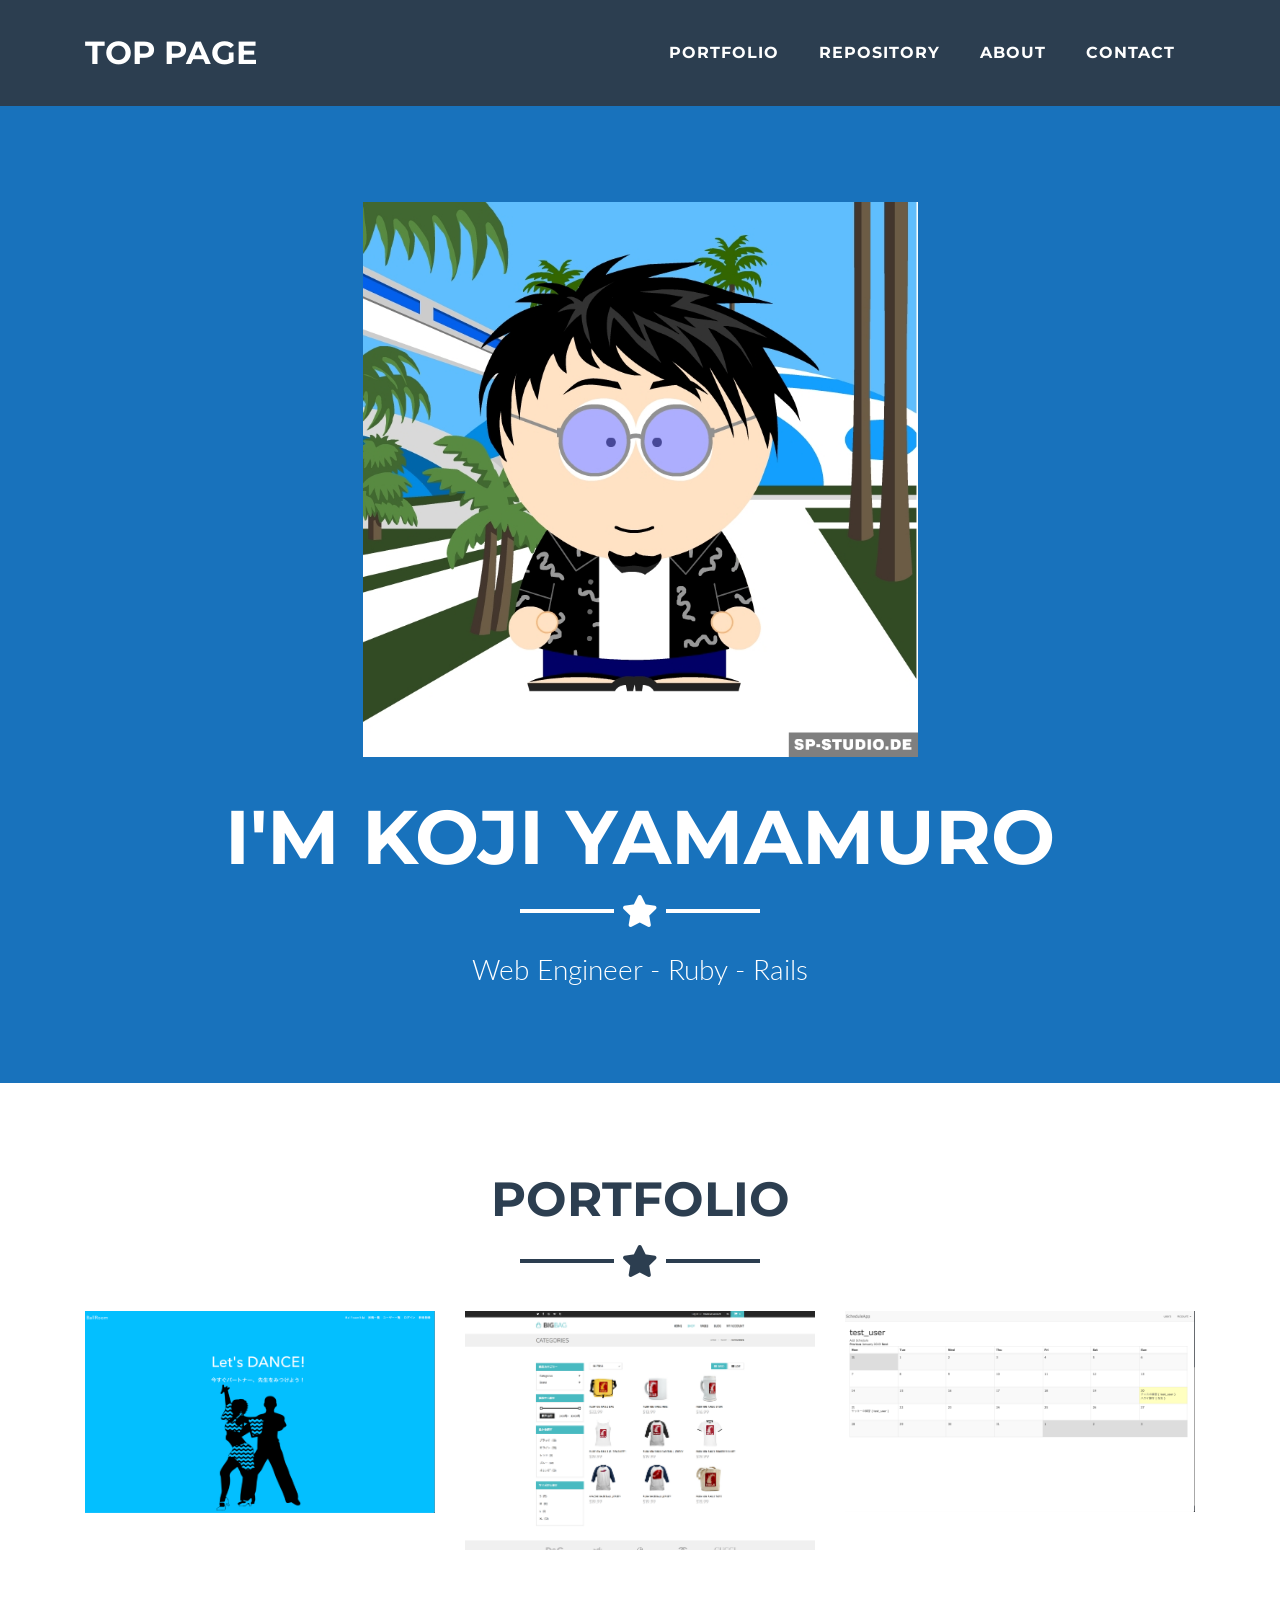
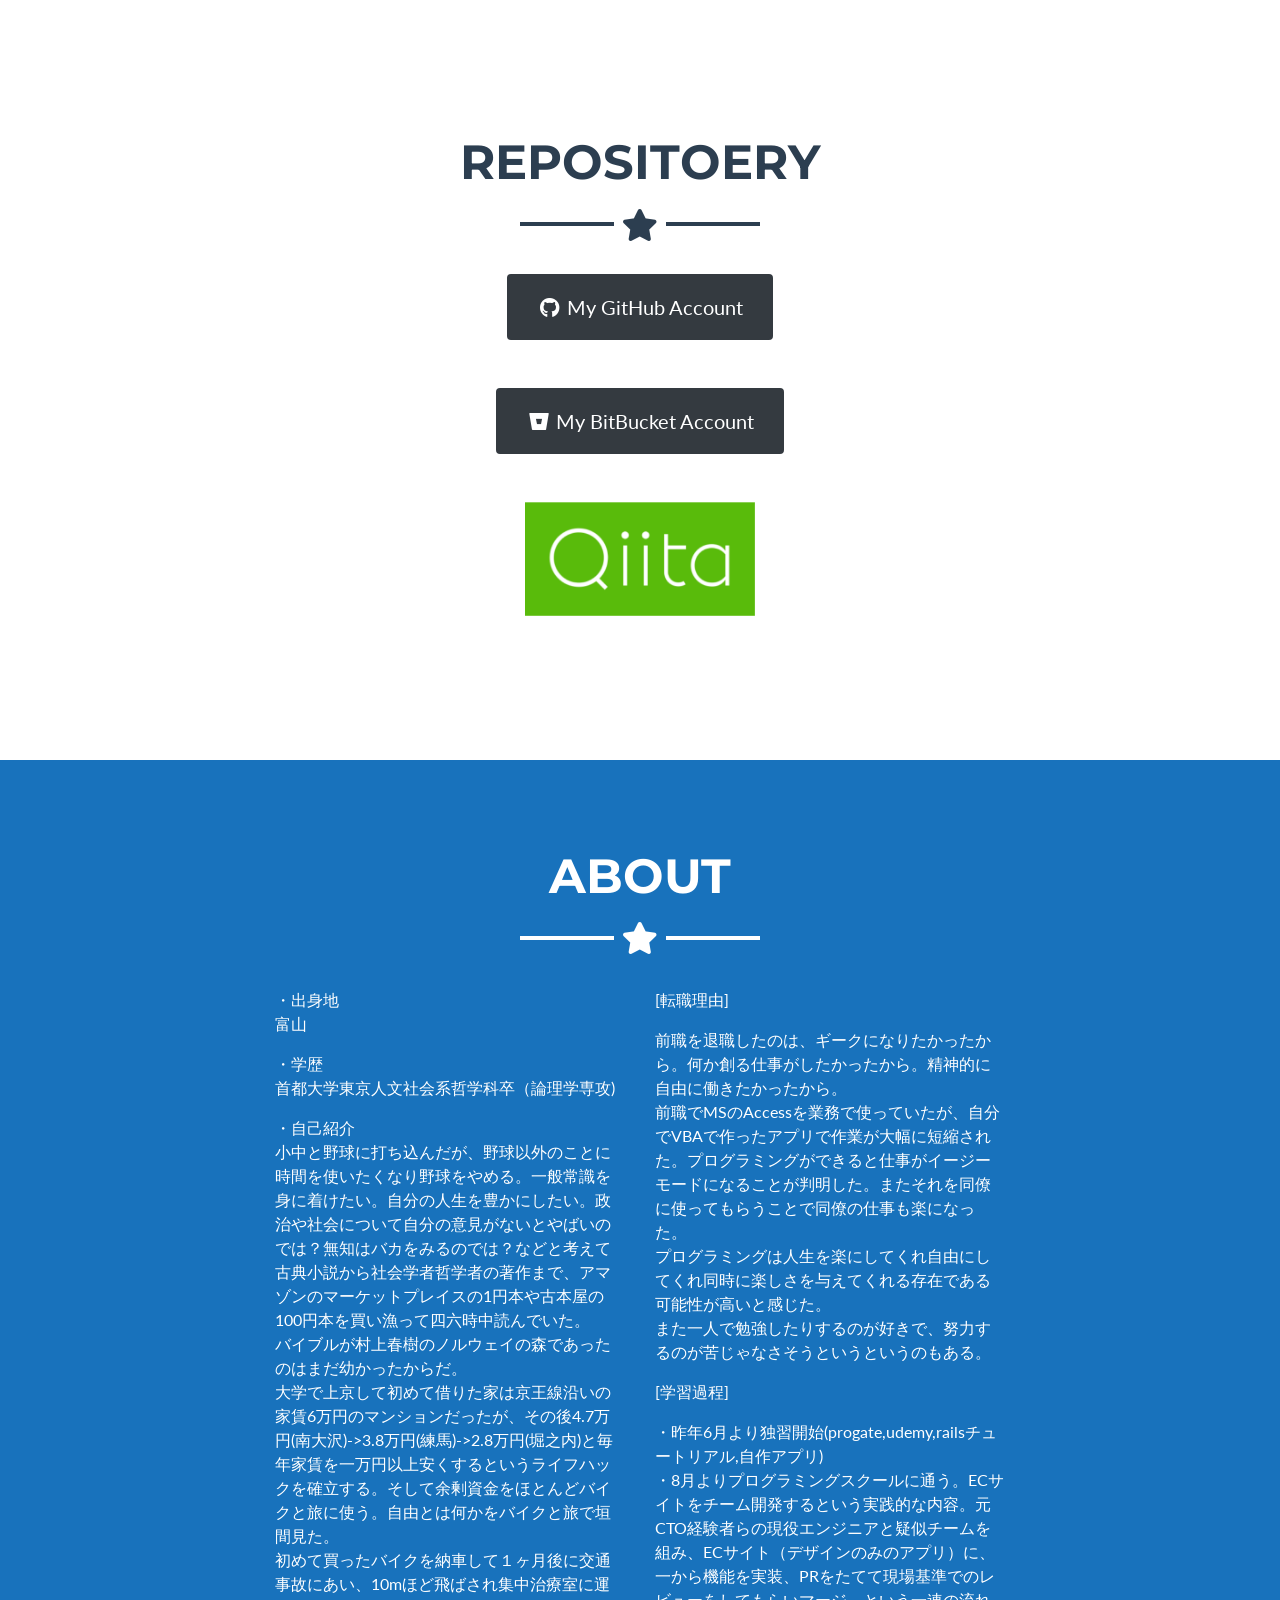
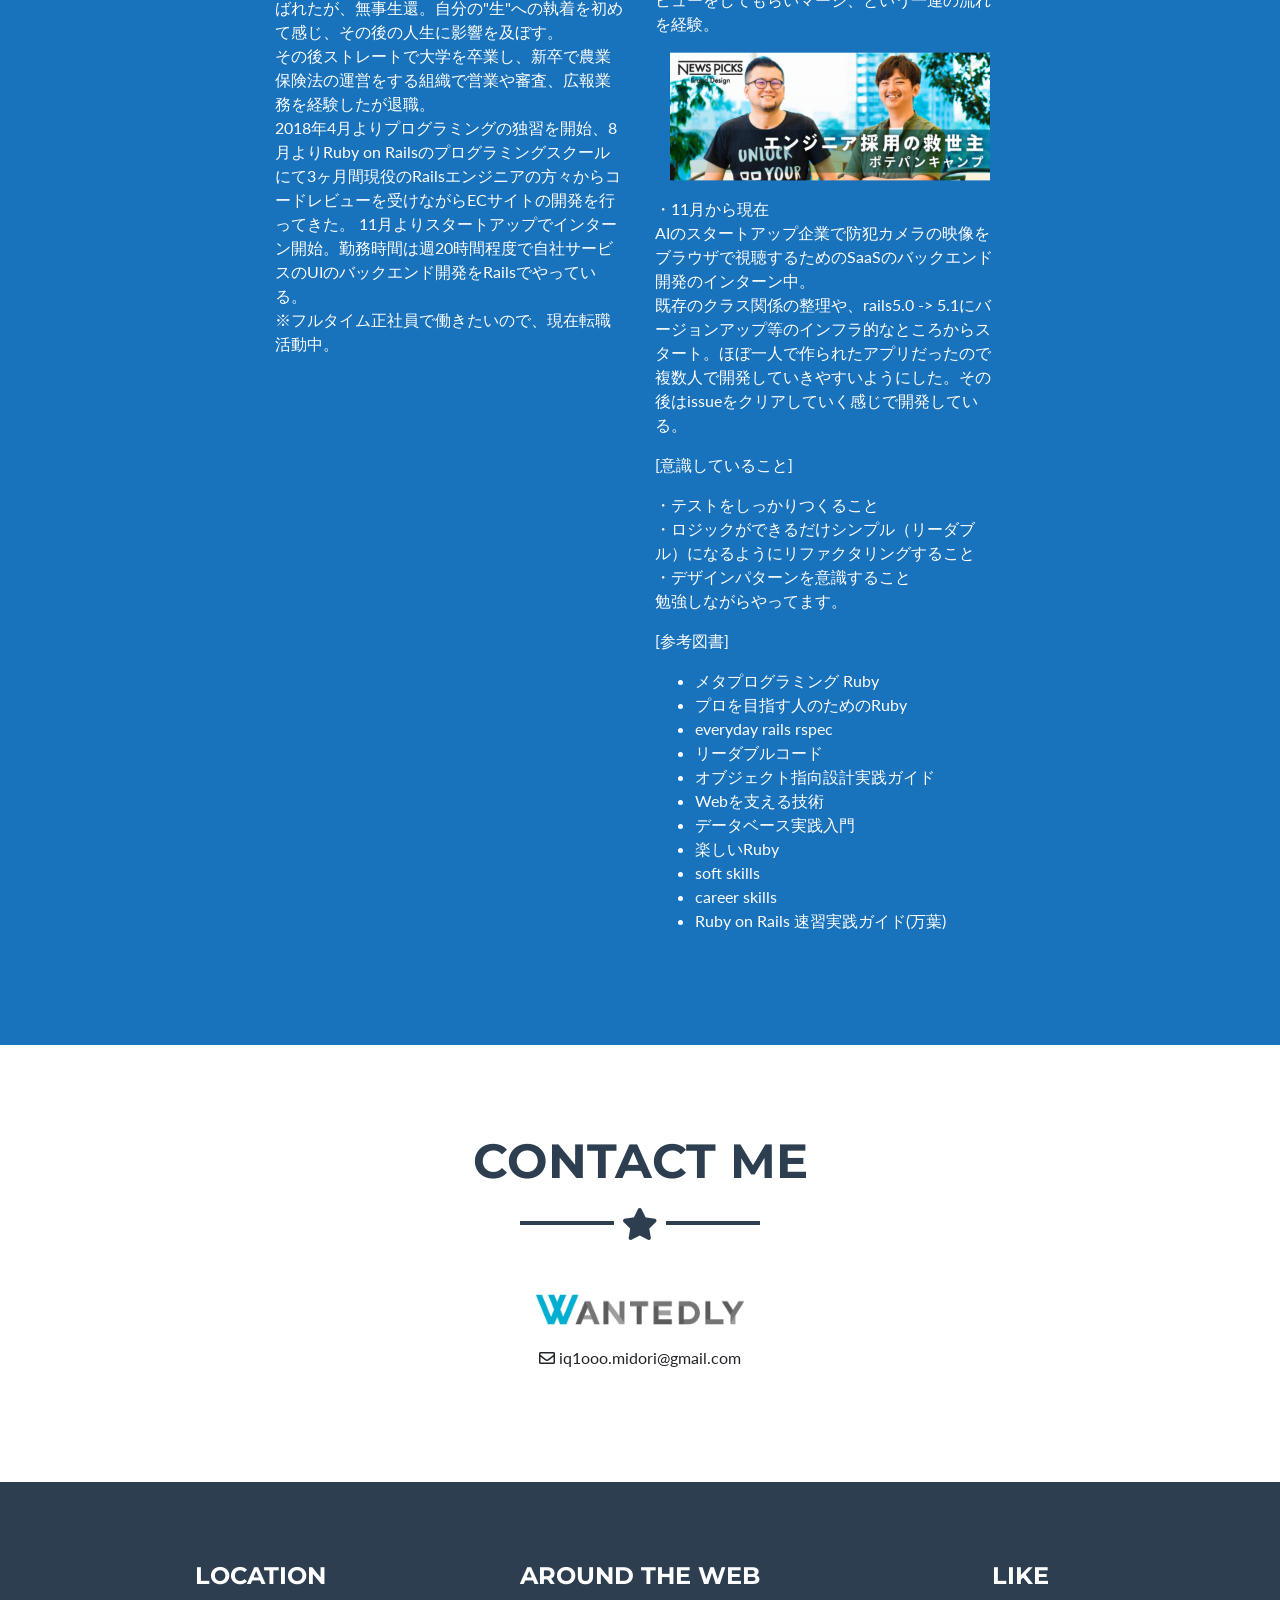
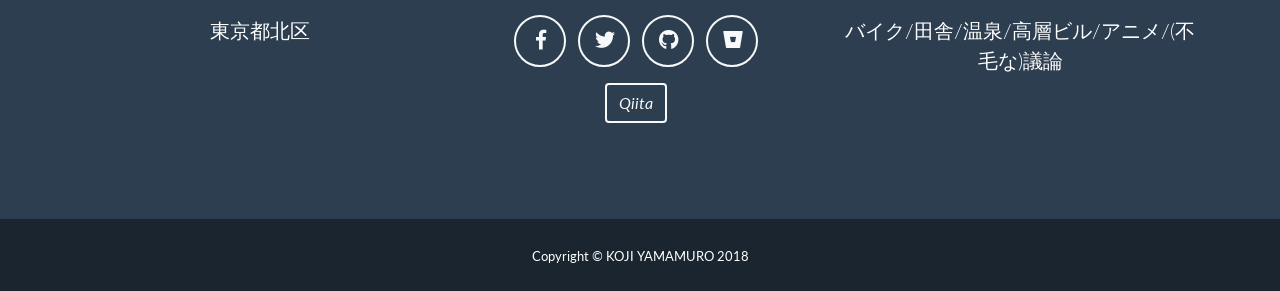
==== index.html @ c9ecd605 "Update portfolio-modal" ====
<!DOCTYPE html>
<html lang="en">

  <head>

    <meta charset="utf-8">
    <meta name="viewport" content="width=device-width, initial-scale=1, shrink-to-fit=no">
    <meta name="description" content="">
    <meta name="author" content="">

    <title>KOJI YAMAMURO</title>

    <!-- Bootstrap core CSS -->
    <link href="vendor/bootstrap/css/bootstrap.min.css" rel="stylesheet">

    <!-- Custom fonts for this template -->
    <link href="vendor/fontawesome-free/css/all.min.css" rel="stylesheet" type="text/css">
    <link href="https://fonts.googleapis.com/css?family=Montserrat:400,700" rel="stylesheet" type="text/css">
    <link href="https://fonts.googleapis.com/css?family=Lato:400,700,400italic,700italic" rel="stylesheet" type="text/css">

    <!-- Plugin CSS -->
    <link href="vendor/magnific-popup/magnific-popup.css" rel="stylesheet" type="text/css">

    <!-- Custom styles for this template -->
    <link href="css/freelancer.min.css" rel="stylesheet">

  </head>

  <body id="page-top">

    <!-- Navigation -->
    <nav class="navbar navbar-expand-lg bg-secondary fixed-top text-uppercase" id="mainNav">
      <div class="container">
        <a class="navbar-brand js-scroll-trigger" href="#page-top">TOP PAGE</a>
        <button class="navbar-toggler navbar-toggler-right text-uppercase bg-primary text-white rounded" type="button" data-toggle="collapse" data-target="#navbarResponsive" aria-controls="navbarResponsive" aria-expanded="false" aria-label="Toggle navigation">
          Menu
          <i class="fas fa-bars"></i>
        </button>
        <div class="collapse navbar-collapse" id="navbarResponsive">
          <ul class="navbar-nav ml-auto">
            <li class="nav-item mx-0 mx-lg-1">
              <a class="nav-link py-3 px-0 px-lg-3 rounded js-scroll-trigger" href="#portfolio">Portfolio</a>
            </li>
            <li class="nav-item mx-0 mx-lg-1">
              <a class="nav-link py-3 px-0 px-lg-3 rounded js-scroll-trigger" href="#repository">Repository</a>
            </li>
            <li class="nav-item mx-0 mx-lg-1">
              <a class="nav-link py-3 px-0 px-lg-3 rounded js-scroll-trigger" href="#about">About</a>
            </li>
            <li class="nav-item mx-0 mx-lg-1">
              <a class="nav-link py-3 px-0 px-lg-3 rounded js-scroll-trigger" href="#contact">Contact</a>
            </li>
          </ul>
        </div>
      </div>
    </nav>

    <!-- Header -->
    <header class="masthead bg-primary text-white text-center">
      <div class="container">
        <img class="img-fluid mb-5 d-block mx-auto" src="img/sp-studio (2).jpg" alt="" width="50%" height="50%" >
        <h1 class="text-uppercase mb-0">I'M koji yamamuro</h1>
        <hr class="star-light">
        <h2 class="font-weight-light mb-0">Web Engineer - Ruby - Rails  </h2>
      </div>
    </header>

    <!-- Portfolio Grid Section -->
    <section class="portfolio" id="portfolio">
      <div class="container">
        <h2 class="text-center text-uppercase text-secondary mb-0">Portfolio</h2>
        <hr class="star-dark mb-5">
        <div class="row">
          <div class="col-md-6 col-lg-4">
            <a class="portfolio-item d-block mx-auto" href="#portfolio-modal-1">
              <div class="portfolio-item-caption d-flex position-absolute h-100 w-100">
                <div class="portfolio-item-caption-content my-auto w-100 text-center text-white">
                  <i class="fas fa-search-plus fa-3x"></i>
                </div>
              </div>
              <img class="img-fluid" src="img/portfolio/ballroom.png" alt="">
            </a>
          </div>
          <div class="col-md-6 col-lg-4">
            <a class="portfolio-item d-block mx-auto" href="#portfolio-modal-2">
              <div class="portfolio-item-caption d-flex position-absolute h-100 w-100">
                <div class="portfolio-item-caption-content my-auto w-100 text-center text-white">
                  <i class="fas fa-search-plus fa-3x"></i>
                </div>
              </div>
              <img class="img-fluid" src="img/portfolio/bigbag.png" alt="">
            </a>
          </div>
          <div class="col-md-6 col-lg-4">
            <a class="portfolio-item d-block mx-auto" href="#portfolio-modal-3">
              <div class="portfolio-item-caption d-flex position-absolute h-100 w-100">
                <div class="portfolio-item-caption-content my-auto w-100 text-center text-white">
                  <i class="fas fa-search-plus fa-3x"></i>
                </div>
              </div>
              <img class="img-fluid" src="img/portfolio/schedule.png" alt="">
            </a>
          </div>
        </div>
      </div>
    </section>

    <!-- Repository Section -->
    <section id="repository" >
      <div class="container">
        <h2 class="text-center text-uppercase text-secondary mb-0">REPOSITOERY</h2>
        <hr class="star-dark mb-5">
        <div class="row">
          <p class="col-lg-8 col-md-12 mb-5 mx-auto text-center">
            <a class="btn btn-xl btn-dark" href="https://github.com/cuisine-de-koji">
              <i class="fab fa-fw fa-github"></i>
              My GitHub Account
            </a>
          </p>
          <p class="col-lg-8 col-md-12 mb-5 mx-auto text-center">
            <a class="btn btn-xl btn-dark" href="https://bitbucket.org/kojiyama/">
              <i class="fab fa-fw fa-bitbucket"></i>
              My BitBucket Account
            </a>
          </p>
          <p class="col-lg-8 col-md-12 mb-5 mx-auto text-center">
            <a class="" href="https://qiita.com/KOJIYAMA">
              <img class="img-fluid" src="img/qiita.png" width="230" height="25" >
            </a>
          </p>
        </div>
      </div>
    </section>


    <!-- About Section -->
    <section class="bg-primary text-white mb-0" id="about">
      <div class="container">
        <h2 class="text-center text-uppercase text-white">About</h2>
        <hr class="star-light mb-5">
        <div class="row">
          <div class="col-lg-4 ml-auto">
            <p>・出身地<br>富山</p>
            <p>・学歴<br>首都大学東京人文社会系哲学科卒（論理学専攻)</p>
            <p>・自己紹介<br>小中と野球に打ち込んだが、野球以外のことに時間を使いたくなり野球をやめる。一般常識を身に着けたい。自分の人生を豊かにしたい。政治や社会について自分の意見がないとやばいのでは？無知はバカをみるのでは？などと考えて古典小説から社会学者哲学者の著作まで、アマゾンのマーケットプレイスの1円本や古本屋の100円本を買い漁って四六時中読んでいた。<br>バイブルが村上春樹のノルウェイの森であったのはまだ幼かったからだ。<br>
              大学で上京して初めて借りた家は京王線沿いの家賃6万円のマンションだったが、その後4.7万円(南大沢)->3.8万円(練馬)->2.8万円(堀之内)と毎年家賃を一万円以上安くするというライフハックを確立する。そして余剰資金をほとんどバイクと旅に使う。自由とは何かをバイクと旅で垣間見た。<br>
              初めて買ったバイクを納車して１ヶ月後に交通事故にあい、10mほど飛ばされ集中治療室に運ばれたが、無事生還。自分の"生"への執着を初めて感じ、その後の人生に影響を及ぼす。<br>
              その後ストレートで大学を卒業し、新卒で農業保険法の運営をする組織で営業や審査、広報業務を経験したが退職。<br>
              2018年4月よりプログラミングの独習を開始、8月よりRuby on Railsのプログラミングスクールにて3ヶ月間現役のRailsエンジニアの方々からコードレビューを受けながらECサイトの開発を行ってきた。
              11月よりスタートアップでインターン開始。勤務時間は週20時間程度で自社サービスのUIのバックエンド開発をRailsでやっている。<br>
              ※フルタイム正社員で働きたいので、現在転職活動中。
            </p>
          </div>
          <div class="col-lg-4 mr-auto">
            <p>[転職理由]</p>
            <p>前職を退職したのは、ギークになりたかったから。何か創る仕事がしたかったから。精神的に自由に働きたかったから。<br>
            前職でMSのAccessを業務で使っていたが、自分でVBAで作ったアプリで作業が大幅に短縮された。プログラミングができると仕事がイージーモードになることが判明した。またそれを同僚に使ってもらうことで同僚の仕事も楽になった。<br>プログラミングは人生を楽にしてくれ自由にしてくれ同時に楽しさを与えてくれる存在である可能性が高いと感じた。<br>また一人で勉強したりするのが好きで、努力するのが苦じゃなさそうというというのもある。
            </p>
            <p>[学習過程]</p>
            <p>・昨年6月より独習開始(progate,udemy,railsチュートリアル,自作アプリ)<br>・8月よりプログラミングスクールに通う。ECサイトをチーム開発するという実践的な内容。元CTO経験者らの現役エンジニアと疑似チームを組み、ECサイト（デザインのみのアプリ）に、一から機能を実装、PRをたてて現場基準でのレビューをしてもらいマージ、という一連の流れを経験。
            <p>
            <p>
              <a class="" href="https://newspicks.com/news/3260032/body/">
                <img class="img-fluid col-lg-12 col-md-6 col-ms-4 col-xs-8 auto" src="img/potepan_1.png">
              </a>
            </p>
            ・11月から現在<br>AIのスタートアップ企業で防犯カメラの映像をブラウザで視聴するためのSaaSのバックエンド開発のインターン中。<br>既存のクラス関係の整理や、rails5.0 -> 5.1にバージョンアップ等のインフラ的なところからスタート。ほぼ一人で作られたアプリだったので複数人で開発していきやすいようにした。その後はissueをクリアしていく感じで開発している。</p>
            <p>[意識していること]</p>
            <p>・テストをしっかりつくること<br>・ロジックができるだけシンプル（リーダブル）になるようにリファクタリングすること<br>・デザインパターンを意識すること<br>勉強しながらやってます。
            </p>
            <p>[参考図書]</p>
              <ul>
                <li>メタプログラミング Ruby</li>
                <li>プロを目指す人のためのRuby</li>
                <li>everyday rails rspec</li>
                <li>リーダブルコード</li>
                <li>オブジェクト指向設計実践ガイド</li>
                <li>Webを支える技術</li>
                <li>データベース実践入門</li>
                <li>楽しいRuby</li>
                <li>soft skills</li>
                <li>career skills</li>
                <li>Ruby on Rails 速習実践ガイド(万葉)</li>
              </ul>
            </p>
          </div>
        </div>
    </section>

    <!-- Contact Section -->
    <section id="contact">
      <div class="container">
        <h2 class="text-center text-uppercase text-secondary mb-0">Contact Me</h2>
        <hr class="star-dark mb-5">
        <div class="row">
          <div class="col-lg-8 mx-auto">
            <div class="col-md-12 mb-5 mb-lg-0 text-center">
              <ul class="list-inline mb-0">
                <li class="list-inline-item">
                  <a class="" href="https://www.wantedly.com/users/5379912" target="”_blank”">
                    <img class="img-fluid" src="img/wantedly_logo.png" width="250" height="" alt="">
                  </a>
                </li>
              </ul>
              <p class="list-inline-item">
                <i class="far fa-envelope" width="" height="" alt=""></i>
                iq1ooo.midori@gmail.com
              </p>
            </div>
          </div>
        </div>
      </div>
    </section>

    <!-- Footer -->
    <footer class="footer text-center">
      <div class="container">
        <div class="row">
          <div class="col-md-4 mb-5 mb-lg-0">
            <h4 class="text-uppercase mb-4">Location</h4>
            <p class="lead mb-0">東京都北区</p>
          </div>
          <div class="col-md-4 mb-5 mb-lg-0">
            <h4 class="text-uppercase mb-4">Around the Web</h4>
            <ul class="list-inline mb-0">
              <li class="list-inline-item">
                <a class="btn btn-outline-light btn-social text-center rounded-circle" href="https://www.facebook.com/Joji.yamamuro">
                  <i class="fab fa-fw fa-facebook-f"></i>
                </a>
              </li>
              <li class="list-inline-item">
                <a class="btn btn-outline-light btn-social text-center rounded-circle" href="https://twitter.com/zrathnnz">
                  <i class="fab fa-fw fa-twitter"></i>
                </a>
              </li>
              <li class="list-inline-item">
                <a class="btn btn-outline-light btn-social text-center rounded-circle" href="https://github.com/cuisine-de-koji">
                  <i class="fab fa-fw fa-github"></i>
                </a>
              </li>
              <li class="list-inline-item">
                <a class="btn btn-outline-light btn-social text-center rounded-circle" href="https://bitbucket.org/kojiyama/">
                  <i class="fab fa-fw fa-bitbucket"></i>
                </a>
              </li>
              <p>
                <li class="list-inline-item">
                  <a class="btn btn-outline-light text-center" href="https://qiita.com/KOJIYAMA">
                    <i class="">Qiita</i>
                  </a>
                </li>
              </p>
            </ul>
          </div>
          <div class="col-md-4">
            <h4 class="text-uppercase mb-4">LIKE</h4>
            <p class="lead mb-0">バイク/田舎/温泉/高層ビル/アニメ/(不毛な)議論</p>
          </div>
        </div>
      </div>
    </footer>

    <div class="copyright py-4 text-center text-white">
      <div class="container">
        <small>Copyright &copy; KOJI YAMAMURO 2018</small>
      </div>
    </div>

    <!-- Scroll to Top Button (Only visible on small and extra-small screen sizes) -->
    <div class="scroll-to-top d-lg-none position-fixed ">
      <a class="js-scroll-trigger d-block text-center text-white rounded" href="#page-top">
        <i class="fa fa-chevron-up"></i>
      </a>
    </div>

    <!-- Portfolio Modals -->

    <!-- Portfolio Modal 1 -->
    <div class="portfolio-modal mfp-hide" id="portfolio-modal-1">
      <div class="portfolio-modal-dialog bg-white">
        <a class="close-button d-none d-md-block portfolio-modal-dismiss" href="#">
          <i class="fa fa-3x fa-times"></i>
        </a>
        <div class="container text-center">
          <div class="row">
            <div class="col-lg-8 mx-auto">
              <a href="https://evening-anchorage-98062.herokuapp.com/posts">
              <h2 class="text-secondary text-uppercase mb-0">BallRoom</h2>
              <hr class="star-dark mb-5">
              <img class="img-fluid mb-5" src="img/portfolio/ballroom.png" alt="">
              </a>
              <p class="mb-5">
                <ul class="text-left">
                  ・初めて作ったアプリです。<br>
                  ・railsチュートリアルで紹介されている機能を実装しました。
                </ul>
              </p>
              <a class="btn btn-primary btn-lg rounded-pill portfolio-modal-dismiss" href="https://enjoy-ballroom.herokuapp.com" target="_blank">
                Open Project</a><br>
              <a class="btn btn-primary btn-lg rounded-pill portfolio-modal-dismiss" href="#">
                <i class="fa fa-close"></i>
                Close Project</a>
            </div>
          </div>
        </div>
      </div>
    </div>

    <!-- Portfolio Modal 2 -->
    <div class="portfolio-modal mfp-hide" id="portfolio-modal-2">
      <div class="portfolio-modal-dialog bg-white">
        <a class="close-button d-none d-md-block portfolio-modal-dismiss" href="#">
          <i class="fa fa-3x fa-times"></i>
        </a>
        <div class="container text-center">
          <div class="row">
            <div class="col-lg-8 mx-auto">
              <h2 class="text-secondary text-uppercase mb-0">BIG BAG ECサイト</h2>
              <hr class="star-dark mb-5">
              <img class="img-fluid mb-5" src="img/portfolio/bigbag.png" alt="">
              <p class="mb-5">
                <ul class="text-left">
                  ・Rails開発環境構築<br>
                  ・Ruby on Rails製のオープンソースECパッケージ（Solidus）の読み込み<br>
                  ・商品データを商品ページに表示（テキスト、画像)<br>
                  ・商品データをカテゴリー別にカテゴリーページに表示<br>
                  ・商品ページで類似カテゴリー商品を表示<br>
                  ・カラーごとに表示を変更<br>
                  ・サイズごとに表示を変更<br>
                  ・キーワード検索機能<br>
                  ・グリッドとリストビューの表示切り替え<br>
                  ・カートへ商品を追加<br>
                  ・カートに追加した商品のCRUD機能<br>
                  ・RSpecでのテスト<br>
                </ul>
              </p>
              <a class="btn btn-primary btn-lg rounded-pill portfolio-modal-dismiss" href="https://obscure-inlet-52218.herokuapp.com/potepan/categories/1" target="_blank">
                Open Project</a><br>
              <a class="btn btn-primary btn-lg rounded-pill portfolio-modal-dismiss" href="#">
              <i class="fa fa-close"></i>
              Close Project</a>
            </div>
          </div>
        </div>
      </div>
    </div>

    <!-- Portfolio Modal 3 -->
    <div class="portfolio-modal mfp-hide" id="portfolio-modal-3">
      <div class="portfolio-modal-dialog bg-white">
        <a class="close-button d-none d-md-block portfolio-modal-dismiss" href="#">
          <i class="fa fa-3x fa-times"></i>
        </a>
        <div class="container text-center">
          <div class="row">
            <div class="col-lg-8 mx-auto">
              <h2 class="text-secondary text-uppercase mb-0">スケジュール管理共有アプリ</h2>
              <hr class="star-dark mb-5">
              <img class="img-fluid mb-5" src="img/portfolio/schedule.png" alt="">
              <p class="mb-5">
                <ul class="text-left">
                  ・userログイン機能<br>
                  ・フォロー機能<br>
                  ・カレンダーにスケジュールを登録する機能<br>
                  ・相互フォローしている人のスケジュールを自分のカレンダーに表示する機能<br>
                  ・隠したいスケジュールだけ非表示にする機能<br>
                  ・フォロー、フォロワーの表示をタブで切り替える機能<br>
                </ul>
              </p>
              <a class="btn btn-primary btn-lg rounded-pill" href="https://fast-dusk-35491.herokuapp.com">Open Project</a><br>
              <a class="btn btn-primary btn-lg rounded-pill portfolio-modal-dismiss" href="#">
                <i class="fa fa-close"></i>
                Close Project</a>
            </div>
          </div>
        </div>
      </div>
    </div>

    <!-- Portfolio Modal 4 -->
    <div class="portfolio-modal mfp-hide" id="portfolio-modal-4">
      <div class="portfolio-modal-dialog bg-white">
        <a class="close-button d-none d-md-block portfolio-modal-dismiss" href="#">
          <i class="fa fa-3x fa-times"></i>
        </a>
        <div class="container text-center">
          <div class="row">
            <div class="col-lg-8 mx-auto">
              <h2 class="text-secondary text-uppercase mb-0">Project Name</h2>
              <hr class="star-dark mb-5">
              <img class="img-fluid mb-5" src="img/portfolio/game.png" alt="">
              <p class="mb-5">Lorem ipsum dolor sit amet, consectetur adipisicing elit. Mollitia neque assumenda ipsam nihil, molestias magnam, recusandae quos quis inventore quisquam velit asperiores, vitae? Reprehenderit soluta, eos quod consequuntur itaque. Nam.</p>
              <a class="btn btn-primary btn-lg rounded-pill portfolio-modal-dismiss" href="#">
                <i class="fa fa-close"></i>
                Close Project</a>
            </div>
          </div>
        </div>
      </div>
    </div>

    <!-- Portfolio Modal 5 -->
    <div class="portfolio-modal mfp-hide" id="portfolio-modal-5">
      <div class="portfolio-modal-dialog bg-white">
        <a class="close-button d-none d-md-block portfolio-modal-dismiss" href="#">
          <i class="fa fa-3x fa-times"></i>
        </a>
        <div class="container text-center">
          <div class="row">
            <div class="col-lg-8 mx-auto">
              <h2 class="text-secondary text-uppercase mb-0">Project Name</h2>
              <hr class="star-dark mb-5">
              <img class="img-fluid mb-5" src="img/portfolio/safe.png" alt="">
              <p class="mb-5">Lorem ipsum dolor sit amet, consectetur adipisicing elit. Mollitia neque assumenda ipsam nihil, molestias magnam, recusandae quos quis inventore quisquam velit asperiores, vitae? Reprehenderit soluta, eos quod consequuntur itaque. Nam.</p>
              <a class="btn btn-primary btn-lg rounded-pill portfolio-modal-dismiss" href="#">
                <i class="fa fa-close"></i>
                Close Project</a>
            </div>
          </div>
        </div>
      </div>
    </div>

    <!-- Portfolio Modal 6 -->
    <div class="portfolio-modal mfp-hide" id="portfolio-modal-6">
      <div class="portfolio-modal-dialog bg-white">
        <a class="close-button d-none d-md-block portfolio-modal-dismiss" href="#">
          <i class="fa fa-3x fa-times"></i>
        </a>
        <div class="container text-center">
          <div class="row">
            <div class="col-lg-8 mx-auto">
              <h2 class="text-secondary text-uppercase mb-0">Project Name</h2>
              <hr class="star-dark mb-5">
              <img class="img-fluid mb-5" src="img/portfolio/submarine.png" alt="">
              <p class="mb-5">Lorem ipsum dolor sit amet, consectetur adipisicing elit. Mollitia neque assumenda ipsam nihil, molestias magnam, recusandae quos quis inventore quisquam velit asperiores, vitae? Reprehenderit soluta, eos quod consequuntur itaque. Nam.</p>
              <a class="btn btn-primary btn-lg rounded-pill portfolio-modal-dismiss" href="#">
                <i class="fa fa-close"></i>
                Close Project</a>
            </div>
          </div>
        </div>
      </div>
    </div>

    <!-- Bootstrap core JavaScript -->
    <script src="vendor/jquery/jquery.min.js"></script>
    <script src="vendor/bootstrap/js/bootstrap.bundle.min.js"></script>

    <!-- Plugin JavaScript -->
    <script src="vendor/jquery-easing/jquery.easing.min.js"></script>
    <script src="vendor/magnific-popup/jquery.magnific-popup.min.js"></script>

    <!-- Contact Form JavaScript -->
    <script src="js/jqBootstrapValidation.js"></script>
    <script src="js/contact_me.js"></script>

    <!-- Custom scripts for this template -->
    <script src="js/freelancer.min.js"></script>

  </body>

</html>
---- vendor/fontawesome-free/css/all.min.css ----
/*!
 * Font Awesome Free 5.3.1 by @fontawesome - https://fontawesome.com
 * License - https://fontawesome.com/license/free (Icons: CC BY 4.0, Fonts: SIL OFL 1.1, Code: MIT License)
 */
.fa,.fab,.fal,.far,.fas{-moz-osx-font-smoothing:grayscale;-webkit-font-smoothing:antialiased;display:inline-block;font-style:normal;font-variant:normal;text-rendering:auto;line-height:1}.fa-lg{font-size:1.33333em;line-height:.75em;vertical-align:-.0667em}.fa-xs{font-size:.75em}.fa-sm{font-size:.875em}.fa-1x{font-size:1em}.fa-2x{font-size:2em}.fa-3x{font-size:3em}.fa-4x{font-size:4em}.fa-5x{font-size:5em}.fa-6x{font-size:6em}.fa-7x{font-size:7em}.fa-8x{font-size:8em}.fa-9x{font-size:9em}.fa-10x{font-size:10em}.fa-fw{text-align:center;width:1.25em}.fa-ul{list-style-type:none;margin-left:2.5em;padding-left:0}.fa-ul>li{position:relative}.fa-li{left:-2em;position:absolute;text-align:center;width:2em;line-height:inherit}.fa-border{border:.08em solid #eee;border-radius:.1em;padding:.2em .25em .15em}.fa-pull-left{float:left}.fa-pull-right{float:right}.fa.fa-pull-left,.fab.fa-pull-left,.fal.fa-pull-left,.far.fa-pull-left,.fas.fa-pull-left{margin-right:.3em}.fa.fa-pull-right,.fab.fa-pull-right,.fal.fa-pull-right,.far.fa-pull-right,.fas.fa-pull-right{margin-left:.3em}.fa-spin{animation:fa-spin 2s infinite linear}.fa-pulse{animation:fa-spin 1s infinite steps(8)}@keyframes fa-spin{0%{transform:rotate(0deg)}to{transform:rotate(1turn)}}.fa-rotate-90{-ms-filter:"progid:DXImageTransform.Microsoft.BasicImage(rotation=1)";transform:rotate(90deg)}.fa-rotate-180{-ms-filter:"progid:DXImageTransform.Microsoft.BasicImage(rotation=2)";transform:rotate(180deg)}.fa-rotate-270{-ms-filter:"progid:DXImageTransform.Microsoft.BasicImage(rotation=3)";transform:rotate(270deg)}.fa-flip-horizontal{-ms-filter:"progid:DXImageTransform.Microsoft.BasicImage(rotation=0, mirror=1)";transform:scaleX(-1)}.fa-flip-vertical{transform:scaleY(-1)}.fa-flip-horizontal.fa-flip-vertical,.fa-flip-vertical{-ms-filter:"progid:DXImageTransform.Microsoft.BasicImage(rotation=2, mirror=1)"}.fa-flip-horizontal.fa-flip-vertical{transform:scale(-1)}:root .fa-flip-horizontal,:root .fa-flip-vertical,:root .fa-rotate-90,:root .fa-rotate-180,:root .fa-rotate-270{-webkit-filter:none;filter:none}.fa-stack{display:inline-block;height:2em;line-height:2em;position:relative;vertical-align:middle;width:2em}.fa-stack-1x,.fa-stack-2x{left:0;position:absolute;text-align:center;width:100%}.fa-stack-1x{line-height:inherit}.fa-stack-2x{font-size:2em}.fa-inverse{color:#fff}.fa-500px:before{content:"\f26e"}.fa-accessible-icon:before{content:"\f368"}.fa-accusoft:before{content:"\f369"}.fa-ad:before{content:"\f641"}.fa-address-book:before{content:"\f2b9"}.fa-address-card:before{content:"\f2bb"}.fa-adjust:before{content:"\f042"}.fa-adn:before{content:"\f170"}.fa-adversal:before{content:"\f36a"}.fa-affiliatetheme:before{content:"\f36b"}.fa-air-freshener:before{content:"\f5d0"}.fa-algolia:before{content:"\f36c"}.fa-align-center:before{content:"\f037"}.fa-align-justify:before{content:"\f039"}.fa-align-left:before{content:"\f036"}.fa-align-right:before{content:"\f038"}.fa-alipay:before{content:"\f642"}.fa-allergies:before{content:"\f461"}.fa-amazon:before{content:"\f270"}.fa-amazon-pay:before{content:"\f42c"}.fa-ambulance:before{content:"\f0f9"}.fa-american-sign-language-interpreting:before{content:"\f2a3"}.fa-amilia:before{content:"\f36d"}.fa-anchor:before{content:"\f13d"}.fa-android:before{content:"\f17b"}.fa-angellist:before{content:"\f209"}.fa-angle-double-down:before{content:"\f103"}.fa-angle-double-left:before{content:"\f100"}.fa-angle-double-right:before{content:"\f101"}.fa-angle-double-up:before{content:"\f102"}.fa-angle-down:before{content:"\f107"}.fa-angle-left:before{content:"\f104"}.fa-angle-right:before{content:"\f105"}.fa-angle-up:before{content:"\f106"}.fa-angry:before{content:"\f556"}.fa-angrycreative:before{content:"\f36e"}.fa-angular:before{content:"\f420"}.fa-ankh:before{content:"\f644"}.fa-app-store:before{content:"\f36f"}.fa-app-store-ios:before{content:"\f370"}.fa-apper:before{content:"\f371"}.fa-apple:before{content:"\f179"}.fa-apple-alt:before{content:"\f5d1"}.fa-apple-pay:before{content:"\f415"}.fa-archive:before{content:"\f187"}.fa-archway:before{content:"\f557"}.fa-arrow-alt-circle-down:before{content:"\f358"}.fa-arrow-alt-circle-left:before{content:"\f359"}.fa-arrow-alt-circle-right:before{content:"\f35a"}.fa-arrow-alt-circle-up:before{content:"\f35b"}.fa-arrow-circle-down:before{content:"\f0ab"}.fa-arrow-circle-left:before{content:"\f0a8"}.fa-arrow-circle-right:before{content:"\f0a9"}.fa-arrow-circle-up:before{content:"\f0aa"}.fa-arrow-down:before{content:"\f063"}.fa-arrow-left:before{content:"\f060"}.fa-arrow-right:before{content:"\f061"}.fa-arrow-up:before{content:"\f062"}.fa-arrows-alt:before{content:"\f0b2"}.fa-arrows-alt-h:before{content:"\f337"}.fa-arrows-alt-v:before{content:"\f338"}.fa-assistive-listening-systems:before{content:"\f2a2"}.fa-asterisk:before{content:"\f069"}.fa-asymmetrik:before{content:"\f372"}.fa-at:before{content:"\f1fa"}.fa-atlas:before{content:"\f558"}.fa-atom:before{content:"\f5d2"}.fa-audible:before{content:"\f373"}.fa-audio-description:before{content:"\f29e"}.fa-autoprefixer:before{content:"\f41c"}.fa-avianex:before{content:"\f374"}.fa-aviato:before{content:"\f421"}.fa-award:before{content:"\f559"}.fa-aws:before{content:"\f375"}.fa-backspace:before{content:"\f55a"}.fa-backward:before{content:"\f04a"}.fa-balance-scale:before{content:"\f24e"}.fa-ban:before{content:"\f05e"}.fa-band-aid:before{content:"\f462"}.fa-bandcamp:before{content:"\f2d5"}.fa-barcode:before{content:"\f02a"}.fa-bars:before{content:"\f0c9"}.fa-baseball-ball:before{content:"\f433"}.fa-basketball-ball:before{content:"\f434"}.fa-bath:before{content:"\f2cd"}.fa-battery-empty:before{content:"\f244"}.fa-battery-full:before{content:"\f240"}.fa-battery-half:before{content:"\f242"}.fa-battery-quarter:before{content:"\f243"}.fa-battery-three-quarters:before{content:"\f241"}.fa-bed:before{content:"\f236"}.fa-beer:before{content:"\f0fc"}.fa-behance:before{content:"\f1b4"}.fa-behance-square:before{content:"\f1b5"}.fa-bell:before{content:"\f0f3"}.fa-bell-slash:before{content:"\f1f6"}.fa-bezier-curve:before{content:"\f55b"}.fa-bible:before{content:"\f647"}.fa-bicycle:before{content:"\f206"}.fa-bimobject:before{content:"\f378"}.fa-binoculars:before{content:"\f1e5"}.fa-birthday-cake:before{content:"\f1fd"}.fa-bitbucket:before{content:"\f171"}.fa-bitcoin:before{content:"\f379"}.fa-bity:before{content:"\f37a"}.fa-black-tie:before{content:"\f27e"}.fa-blackberry:before{content:"\f37b"}.fa-blender:before{content:"\f517"}.fa-blind:before{content:"\f29d"}.fa-blogger:before{content:"\f37c"}.fa-blogger-b:before{content:"\f37d"}.fa-bluetooth:before{content:"\f293"}.fa-bluetooth-b:before{content:"\f294"}.fa-bold:before{content:"\f032"}.fa-bolt:before{content:"\f0e7"}.fa-bomb:before{content:"\f1e2"}.fa-bone:before{content:"\f5d7"}.fa-bong:before{content:"\f55c"}.fa-book:before{content:"\f02d"}.fa-book-open:before{content:"\f518"}.fa-book-reader:before{content:"\f5da"}.fa-bookmark:before{content:"\f02e"}.fa-bowling-ball:before{content:"\f436"}.fa-box:before{content:"\f466"}.fa-box-open:before{content:"\f49e"}.fa-boxes:before{content:"\f468"}.fa-braille:before{content:"\f2a1"}.fa-brain:before{content:"\f5dc"}.fa-briefcase:before{content:"\f0b1"}.fa-briefcase-medical:before{content:"\f469"}.fa-broadcast-tower:before{content:"\f519"}.fa-broom:before{content:"\f51a"}.fa-brush:before{content:"\f55d"}.fa-btc:before{content:"\f15a"}.fa-bug:before{content:"\f188"}.fa-building:before{content:"\f1ad"}.fa-bullhorn:before{content:"\f0a1"}.fa-bullseye:before{content:"\f140"}.fa-burn:before{content:"\f46a"}.fa-buromobelexperte:before{content:"\f37f"}.fa-bus:before{content:"\f207"}.fa-bus-alt:before{content:"\f55e"}.fa-business-time:before{content:"\f64a"}.fa-buysellads:before{content:"\f20d"}.fa-calculator:before{content:"\f1ec"}.fa-calendar:before{content:"\f133"}.fa-calendar-alt:before{content:"\f073"}.fa-calendar-check:before{content:"\f274"}.fa-calendar-minus:before{content:"\f272"}.fa-calendar-plus:before{content:"\f271"}.fa-calendar-times:before{content:"\f273"}.fa-camera:before{content:"\f030"}.fa-camera-retro:before{content:"\f083"}.fa-cannabis:before{content:"\f55f"}.fa-capsules:before{content:"\f46b"}.fa-car:before{content:"\f1b9"}.fa-car-alt:before{content:"\f5de"}.fa-car-battery:before{content:"\f5df"}.fa-car-crash:before{content:"\f5e1"}.fa-car-side:before{content:"\f5e4"}.fa-caret-down:before{content:"\f0d7"}.fa-caret-left:before{content:"\f0d9"}.fa-caret-right:before{content:"\f0da"}.fa-caret-square-down:before{content:"\f150"}.fa-caret-square-left:before{content:"\f191"}.fa-caret-square-right:before{content:"\f152"}.fa-caret-square-up:before{content:"\f151"}.fa-caret-up:before{content:"\f0d8"}.fa-cart-arrow-down:before{content:"\f218"}.fa-cart-plus:before{content:"\f217"}.fa-cc-amazon-pay:before{content:"\f42d"}.fa-cc-amex:before{content:"\f1f3"}.fa-cc-apple-pay:before{content:"\f416"}.fa-cc-diners-club:before{content:"\f24c"}.fa-cc-discover:before{content:"\f1f2"}.fa-cc-jcb:before{content:"\f24b"}.fa-cc-mastercard:before{content:"\f1f1"}.fa-cc-paypal:before{content:"\f1f4"}.fa-cc-stripe:before{content:"\f1f5"}.fa-cc-visa:before{content:"\f1f0"}.fa-centercode:before{content:"\f380"}.fa-certificate:before{content:"\f0a3"}.fa-chalkboard:before{content:"\f51b"}.fa-chalkboard-teacher:before{content:"\f51c"}.fa-charging-station:before{content:"\f5e7"}.fa-chart-area:before{content:"\f1fe"}.fa-chart-bar:before{content:"\f080"}.fa-chart-line:before{content:"\f201"}.fa-chart-pie:before{content:"\f200"}.fa-check:before{content:"\f00c"}.fa-check-circle:before{content:"\f058"}.fa-check-double:before{content:"\f560"}.fa-check-square:before{content:"\f14a"}.fa-chess:before{content:"\f439"}.fa-chess-bishop:before{content:"\f43a"}.fa-chess-board:before{content:"\f43c"}.fa-chess-king:before{content:"\f43f"}.fa-chess-knight:before{content:"\f441"}.fa-chess-pawn:before{content:"\f443"}.fa-chess-queen:before{content:"\f445"}.fa-chess-rook:before{content:"\f447"}.fa-chevron-circle-down:before{content:"\f13a"}.fa-chevron-circle-left:before{content:"\f137"}.fa-chevron-circle-right:before{content:"\f138"}.fa-chevron-circle-up:before{content:"\f139"}.fa-chevron-down:before{content:"\f078"}.fa-chevron-left:before{content:"\f053"}.fa-chevron-right:before{content:"\f054"}.fa-chevron-up:before{content:"\f077"}.fa-child:before{content:"\f1ae"}.fa-chrome:before{content:"\f268"}.fa-church:before{content:"\f51d"}.fa-circle:before{content:"\f111"}.fa-circle-notch:before{content:"\f1ce"}.fa-city:before{content:"\f64f"}.fa-clipboard:before{content:"\f328"}.fa-clipboard-check:before{content:"\f46c"}.fa-clipboard-list:before{content:"\f46d"}.fa-clock:before{content:"\f017"}.fa-clone:before{content:"\f24d"}.fa-closed-captioning:before{content:"\f20a"}.fa-cloud:before{content:"\f0c2"}.fa-cloud-download-alt:before{content:"\f381"}.fa-cloud-upload-alt:before{content:"\f382"}.fa-cloudscale:before{content:"\f383"}.fa-cloudsmith:before{content:"\f384"}.fa-cloudversify:before{content:"\f385"}.fa-cocktail:before{content:"\f561"}.fa-code:before{content:"\f121"}.fa-code-branch:before{content:"\f126"}.fa-codepen:before{content:"\f1cb"}.fa-codiepie:before{content:"\f284"}.fa-coffee:before{content:"\f0f4"}.fa-cog:before{content:"\f013"}.fa-cogs:before{content:"\f085"}.fa-coins:before{content:"\f51e"}.fa-columns:before{content:"\f0db"}.fa-comment:before{content:"\f075"}.fa-comment-alt:before{content:"\f27a"}.fa-comment-dollar:before{content:"\f651"}.fa-comment-dots:before{content:"\f4ad"}.fa-comment-slash:before{content:"\f4b3"}.fa-comments:before{content:"\f086"}.fa-comments-dollar:before{content:"\f653"}.fa-compact-disc:before{content:"\f51f"}.fa-compass:before{content:"\f14e"}.fa-compress:before{content:"\f066"}.fa-concierge-bell:before{content:"\f562"}.fa-connectdevelop:before{content:"\f20e"}.fa-contao:before{content:"\f26d"}.fa-cookie:before{content:"\f563"}.fa-cookie-bite:before{content:"\f564"}.fa-copy:before{content:"\f0c5"}.fa-copyright:before{content:"\f1f9"}.fa-couch:before{content:"\f4b8"}.fa-cpanel:before{content:"\f388"}.fa-creative-commons:before{content:"\f25e"}.fa-creative-commons-by:before{content:"\f4e7"}.fa-creative-commons-nc:before{content:"\f4e8"}.fa-creative-commons-nc-eu:before{content:"\f4e9"}.fa-creative-commons-nc-jp:before{content:"\f4ea"}.fa-creative-commons-nd:before{content:"\f4eb"}.fa-creative-commons-pd:before{content:"\f4ec"}.fa-creative-commons-pd-alt:before{content:"\f4ed"}.fa-creative-commons-remix:before{content:"\f4ee"}.fa-creative-commons-sa:before{content:"\f4ef"}.fa-creative-commons-sampling:before{content:"\f4f0"}.fa-creative-commons-sampling-plus:before{content:"\f4f1"}.fa-creative-commons-share:before{content:"\f4f2"}.fa-credit-card:before{content:"\f09d"}.fa-crop:before{content:"\f125"}.fa-crop-alt:before{content:"\f565"}.fa-cross:before{content:"\f654"}.fa-crosshairs:before{content:"\f05b"}.fa-crow:before{content:"\f520"}.fa-crown:before{content:"\f521"}.fa-css3:before{content:"\f13c"}.fa-css3-alt:before{content:"\f38b"}.fa-cube:before{content:"\f1b2"}.fa-cubes:before{content:"\f1b3"}.fa-cut:before{content:"\f0c4"}.fa-cuttlefish:before{content:"\f38c"}.fa-d-and-d:before{content:"\f38d"}.fa-dashcube:before{content:"\f210"}.fa-database:before{content:"\f1c0"}.fa-deaf:before{content:"\f2a4"}.fa-delicious:before{content:"\f1a5"}.fa-deploydog:before{content:"\f38e"}.fa-deskpro:before{content:"\f38f"}.fa-desktop:before{content:"\f108"}.fa-deviantart:before{content:"\f1bd"}.fa-dharmachakra:before{content:"\f655"}.fa-diagnoses:before{content:"\f470"}.fa-dice:before{content:"\f522"}.fa-dice-five:before{content:"\f523"}.fa-dice-four:before{content:"\f524"}.fa-dice-one:before{content:"\f525"}.fa-dice-six:before{content:"\f526"}.fa-dice-three:before{content:"\f527"}.fa-dice-two:before{content:"\f528"}.fa-digg:before{content:"\f1a6"}.fa-digital-ocean:before{content:"\f391"}.fa-digital-tachograph:before{content:"\f566"}.fa-directions:before{content:"\f5eb"}.fa-discord:before{content:"\f392"}.fa-discourse:before{content:"\f393"}.fa-divide:before{content:"\f529"}.fa-dizzy:before{content:"\f567"}.fa-dna:before{content:"\f471"}.fa-dochub:before{content:"\f394"}.fa-docker:before{content:"\f395"}.fa-dollar-sign:before{content:"\f155"}.fa-dolly:before{content:"\f472"}.fa-dolly-flatbed:before{content:"\f474"}.fa-donate:before{content:"\f4b9"}.fa-door-closed:before{content:"\f52a"}.fa-door-open:before{content:"\f52b"}.fa-dot-circle:before{content:"\f192"}.fa-dove:before{content:"\f4ba"}.fa-download:before{content:"\f019"}.fa-draft2digital:before{content:"\f396"}.fa-drafting-compass:before{content:"\f568"}.fa-draw-polygon:before{content:"\f5ee"}.fa-dribbble:before{content:"\f17d"}.fa-dribbble-square:before{content:"\f397"}.fa-dropbox:before{content:"\f16b"}.fa-drum:before{content:"\f569"}.fa-drum-steelpan:before{content:"\f56a"}.fa-drupal:before{content:"\f1a9"}.fa-dumbbell:before{content:"\f44b"}.fa-dyalog:before{content:"\f399"}.fa-earlybirds:before{content:"\f39a"}.fa-ebay:before{content:"\f4f4"}.fa-edge:before{content:"\f282"}.fa-edit:before{content:"\f044"}.fa-eject:before{content:"\f052"}.fa-elementor:before{content:"\f430"}.fa-ellipsis-h:before{content:"\f141"}.fa-ellipsis-v:before{content:"\f142"}.fa-ello:before{content:"\f5f1"}.fa-ember:before{content:"\f423"}.fa-empire:before{content:"\f1d1"}.fa-envelope:before{content:"\f0e0"}.fa-envelope-open:before{content:"\f2b6"}.fa-envelope-open-text:before{content:"\f658"}.fa-envelope-square:before{content:"\f199"}.fa-envira:before{content:"\f299"}.fa-equals:before{content:"\f52c"}.fa-eraser:before{content:"\f12d"}.fa-erlang:before{content:"\f39d"}.fa-ethereum:before{content:"\f42e"}.fa-etsy:before{content:"\f2d7"}.fa-euro-sign:before{content:"\f153"}.fa-exchange-alt:before{content:"\f362"}.fa-exclamation:before{content:"\f12a"}.fa-exclamation-circle:before{content:"\f06a"}.fa-exclamation-triangle:before{content:"\f071"}.fa-expand:before{content:"\f065"}.fa-expand-arrows-alt:before{content:"\f31e"}.fa-expeditedssl:before{content:"\f23e"}.fa-external-link-alt:before{content:"\f35d"}.fa-external-link-square-alt:before{content:"\f360"}.fa-eye:before{content:"\f06e"}.fa-eye-dropper:before{content:"\f1fb"}.fa-eye-slash:before{content:"\f070"}.fa-facebook:before{content:"\f09a"}.fa-facebook-f:before{content:"\f39e"}.fa-facebook-messenger:before{content:"\f39f"}.fa-facebook-square:before{content:"\f082"}.fa-fast-backward:before{content:"\f049"}.fa-fast-forward:before{content:"\f050"}.fa-fax:before{content:"\f1ac"}.fa-feather:before{content:"\f52d"}.fa-feather-alt:before{content:"\f56b"}.fa-female:before{content:"\f182"}.fa-fighter-jet:before{content:"\f0fb"}.fa-file:before{content:"\f15b"}.fa-file-alt:before{content:"\f15c"}.fa-file-archive:before{content:"\f1c6"}.fa-file-audio:before{content:"\f1c7"}.fa-file-code:before{content:"\f1c9"}.fa-file-contract:before{content:"\f56c"}.fa-file-download:before{content:"\f56d"}.fa-file-excel:before{content:"\f1c3"}.fa-file-export:before{content:"\f56e"}.fa-file-image:before{content:"\f1c5"}.fa-file-import:before{content:"\f56f"}.fa-file-invoice:before{content:"\f570"}.fa-file-invoice-dollar:before{content:"\f571"}.fa-file-medical:before{content:"\f477"}.fa-file-medical-alt:before{content:"\f478"}.fa-file-pdf:before{content:"\f1c1"}.fa-file-powerpoint:before{content:"\f1c4"}.fa-file-prescription:before{content:"\f572"}.fa-file-signature:before{content:"\f573"}.fa-file-upload:before{content:"\f574"}.fa-file-video:before{content:"\f1c8"}.fa-file-word:before{content:"\f1c2"}.fa-fill:before{content:"\f575"}.fa-fill-drip:before{content:"\f576"}.fa-film:before{content:"\f008"}.fa-filter:before{content:"\f0b0"}.fa-fingerprint:before{content:"\f577"}.fa-fire:before{content:"\f06d"}.fa-fire-extinguisher:before{content:"\f134"}.fa-firefox:before{content:"\f269"}.fa-first-aid:before{content:"\f479"}.fa-first-order:before{content:"\f2b0"}.fa-first-order-alt:before{content:"\f50a"}.fa-firstdraft:before{content:"\f3a1"}.fa-fish:before{content:"\f578"}.fa-flag:before{content:"\f024"}.fa-flag-checkered:before{content:"\f11e"}.fa-flask:before{content:"\f0c3"}.fa-flickr:before{content:"\f16e"}.fa-flipboard:before{content:"\f44d"}.fa-flushed:before{content:"\f579"}.fa-fly:before{content:"\f417"}.fa-folder:before{content:"\f07b"}.fa-folder-minus:before{content:"\f65d"}.fa-folder-open:before{content:"\f07c"}.fa-folder-plus:before{content:"\f65e"}.fa-font:before{content:"\f031"}.fa-font-awesome:before{content:"\f2b4"}.fa-font-awesome-alt:before{content:"\f35c"}.fa-font-awesome-flag:before{content:"\f425"}.fa-font-awesome-logo-full:before{content:"\f4e6"}.fa-fonticons:before{content:"\f280"}.fa-fonticons-fi:before{content:"\f3a2"}.fa-football-ball:before{content:"\f44e"}.fa-fort-awesome:before{content:"\f286"}.fa-fort-awesome-alt:before{content:"\f3a3"}.fa-forumbee:before{content:"\f211"}.fa-forward:before{content:"\f04e"}.fa-foursquare:before{content:"\f180"}.fa-free-code-camp:before{content:"\f2c5"}.fa-freebsd:before{content:"\f3a4"}.fa-frog:before{content:"\f52e"}.fa-frown:before{content:"\f119"}.fa-frown-open:before{content:"\f57a"}.fa-fulcrum:before{content:"\f50b"}.fa-funnel-dollar:before{content:"\f662"}.fa-futbol:before{content:"\f1e3"}.fa-galactic-republic:before{content:"\f50c"}.fa-galactic-senate:before{content:"\f50d"}.fa-gamepad:before{content:"\f11b"}.fa-gas-pump:before{content:"\f52f"}.fa-gavel:before{content:"\f0e3"}.fa-gem:before{content:"\f3a5"}.fa-genderless:before{content:"\f22d"}.fa-get-pocket:before{content:"\f265"}.fa-gg:before{content:"\f260"}.fa-gg-circle:before{content:"\f261"}.fa-gift:before{content:"\f06b"}.fa-git:before{content:"\f1d3"}.fa-git-square:before{content:"\f1d2"}.fa-github:before{content:"\f09b"}.fa-github-alt:before{content:"\f113"}.fa-github-square:before{content:"\f092"}.fa-gitkraken:before{content:"\f3a6"}.fa-gitlab:before{content:"\f296"}.fa-gitter:before{content:"\f426"}.fa-glass-martini:before{content:"\f000"}.fa-glass-martini-alt:before{content:"\f57b"}.fa-glasses:before{content:"\f530"}.fa-glide:before{content:"\f2a5"}.fa-glide-g:before{content:"\f2a6"}.fa-globe:before{content:"\f0ac"}.fa-globe-africa:before{content:"\f57c"}.fa-globe-americas:before{content:"\f57d"}.fa-globe-asia:before{content:"\f57e"}.fa-gofore:before{content:"\f3a7"}.fa-golf-ball:before{content:"\f450"}.fa-goodreads:before{content:"\f3a8"}.fa-goodreads-g:before{content:"\f3a9"}.fa-google:before{content:"\f1a0"}.fa-google-drive:before{content:"\f3aa"}.fa-google-play:before{content:"\f3ab"}.fa-google-plus:before{content:"\f2b3"}.fa-google-plus-g:before{content:"\f0d5"}.fa-google-plus-square:before{content:"\f0d4"}.fa-google-wallet:before{content:"\f1ee"}.fa-gopuram:before{content:"\f664"}.fa-graduation-cap:before{content:"\f19d"}.fa-gratipay:before{content:"\f184"}.fa-grav:before{content:"\f2d6"}.fa-greater-than:before{content:"\f531"}.fa-greater-than-equal:before{content:"\f532"}.fa-grimace:before{content:"\f57f"}.fa-grin:before{content:"\f580"}.fa-grin-alt:before{content:"\f581"}.fa-grin-beam:before{content:"\f582"}.fa-grin-beam-sweat:before{content:"\f583"}.fa-grin-hearts:before{content:"\f584"}.fa-grin-squint:before{content:"\f585"}.fa-grin-squint-tears:before{content:"\f586"}.fa-grin-stars:before{content:"\f587"}.fa-grin-tears:before{content:"\f588"}.fa-grin-tongue:before{content:"\f589"}.fa-grin-tongue-squint:before{content:"\f58a"}.fa-grin-tongue-wink:before{content:"\f58b"}.fa-grin-wink:before{content:"\f58c"}.fa-grip-horizontal:before{content:"\f58d"}.fa-grip-vertical:before{content:"\f58e"}.fa-gripfire:before{content:"\f3ac"}.fa-grunt:before{content:"\f3ad"}.fa-gulp:before{content:"\f3ae"}.fa-h-square:before{content:"\f0fd"}.fa-hacker-news:before{content:"\f1d4"}.fa-hacker-news-square:before{content:"\f3af"}.fa-hackerrank:before{content:"\f5f7"}.fa-hamsa:before{content:"\f665"}.fa-hand-holding:before{content:"\f4bd"}.fa-hand-holding-heart:before{content:"\f4be"}.fa-hand-holding-usd:before{content:"\f4c0"}.fa-hand-lizard:before{content:"\f258"}.fa-hand-paper:before{content:"\f256"}.fa-hand-peace:before{content:"\f25b"}.fa-hand-point-down:before{content:"\f0a7"}.fa-hand-point-left:before{content:"\f0a5"}.fa-hand-point-right:before{content:"\f0a4"}.fa-hand-point-up:before{content:"\f0a6"}.fa-hand-pointer:before{content:"\f25a"}.fa-hand-rock:before{content:"\f255"}.fa-hand-scissors:before{content:"\f257"}.fa-hand-spock:before{content:"\f259"}.fa-hands:before{content:"\f4c2"}.fa-hands-helping:before{content:"\f4c4"}.fa-handshake:before{content:"\f2b5"}.fa-hashtag:before{content:"\f292"}.fa-haykal:before{content:"\f666"}.fa-hdd:before{content:"\f0a0"}.fa-heading:before{content:"\f1dc"}.fa-headphones:before{content:"\f025"}.fa-headphones-alt:before{content:"\f58f"}.fa-headset:before{content:"\f590"}.fa-heart:before{content:"\f004"}.fa-heartbeat:before{content:"\f21e"}.fa-helicopter:before{content:"\f533"}.fa-highlighter:before{content:"\f591"}.fa-hips:before{content:"\f452"}.fa-hire-a-helper:before{content:"\f3b0"}.fa-history:before{content:"\f1da"}.fa-hockey-puck:before{content:"\f453"}.fa-home:before{content:"\f015"}.fa-hooli:before{content:"\f427"}.fa-hornbill:before{content:"\f592"}.fa-hospital:before{content:"\f0f8"}.fa-hospital-alt:before{content:"\f47d"}.fa-hospital-symbol:before{content:"\f47e"}.fa-hot-tub:before{content:"\f593"}.fa-hotel:before{content:"\f594"}.fa-hotjar:before{content:"\f3b1"}.fa-hourglass:before{content:"\f254"}.fa-hourglass-end:before{content:"\f253"}.fa-hourglass-half:before{content:"\f252"}.fa-hourglass-start:before{content:"\f251"}.fa-houzz:before{content:"\f27c"}.fa-html5:before{content:"\f13b"}.fa-hubspot:before{content:"\f3b2"}.fa-i-cursor:before{content:"\f246"}.fa-id-badge:before{content:"\f2c1"}.fa-id-card:before{content:"\f2c2"}.fa-id-card-alt:before{content:"\f47f"}.fa-image:before{content:"\f03e"}.fa-images:before{content:"\f302"}.fa-imdb:before{content:"\f2d8"}.fa-inbox:before{content:"\f01c"}.fa-indent:before{content:"\f03c"}.fa-industry:before{content:"\f275"}.fa-infinity:before{content:"\f534"}.fa-info:before{content:"\f129"}.fa-info-circle:before{content:"\f05a"}.fa-instagram:before{content:"\f16d"}.fa-internet-explorer:before{content:"\f26b"}.fa-ioxhost:before{content:"\f208"}.fa-italic:before{content:"\f033"}.fa-itunes:before{content:"\f3b4"}.fa-itunes-note:before{content:"\f3b5"}.fa-java:before{content:"\f4e4"}.fa-jedi:before{content:"\f669"}.fa-jedi-order:before{content:"\f50e"}.fa-jenkins:before{content:"\f3b6"}.fa-joget:before{content:"\f3b7"}.fa-joint:before{content:"\f595"}.fa-joomla:before{content:"\f1aa"}.fa-journal-whills:before{content:"\f66a"}.fa-js:before{content:"\f3b8"}.fa-js-square:before{content:"\f3b9"}.fa-jsfiddle:before{content:"\f1cc"}.fa-kaaba:before{content:"\f66b"}.fa-kaggle:before{content:"\f5fa"}.fa-key:before{content:"\f084"}.fa-keybase:before{content:"\f4f5"}.fa-keyboard:before{content:"\f11c"}.fa-keycdn:before{content:"\f3ba"}.fa-khanda:before{content:"\f66d"}.fa-kickstarter:before{content:"\f3bb"}.fa-kickstarter-k:before{content:"\f3bc"}.fa-kiss:before{content:"\f596"}.fa-kiss-beam:before{content:"\f597"}.fa-kiss-wink-heart:before{content:"\f598"}.fa-kiwi-bird:before{content:"\f535"}.fa-korvue:before{content:"\f42f"}.fa-landmark:before{content:"\f66f"}.fa-language:before{content:"\f1ab"}.fa-laptop:before{content:"\f109"}.fa-laptop-code:before{content:"\f5fc"}.fa-laravel:before{content:"\f3bd"}.fa-lastfm:before{content:"\f202"}.fa-lastfm-square:before{content:"\f203"}.fa-laugh:before{content:"\f599"}.fa-laugh-beam:before{content:"\f59a"}.fa-laugh-squint:before{content:"\f59b"}.fa-laugh-wink:before{content:"\f59c"}.fa-layer-group:before{content:"\f5fd"}.fa-leaf:before{content:"\f06c"}.fa-leanpub:before{content:"\f212"}.fa-lemon:before{content:"\f094"}.fa-less:before{content:"\f41d"}.fa-less-than:before{content:"\f536"}.fa-less-than-equal:before{content:"\f537"}.fa-level-down-alt:before{content:"\f3be"}.fa-level-up-alt:before{content:"\f3bf"}.fa-life-ring:before{content:"\f1cd"}.fa-lightbulb:before{content:"\f0eb"}.fa-line:before{content:"\f3c0"}.fa-link:before{content:"\f0c1"}.fa-linkedin:before{content:"\f08c"}.fa-linkedin-in:before{content:"\f0e1"}.fa-linode:before{content:"\f2b8"}.fa-linux:before{content:"\f17c"}.fa-lira-sign:before{content:"\f195"}.fa-list:before{content:"\f03a"}.fa-list-alt:before{content:"\f022"}.fa-list-ol:before{content:"\f0cb"}.fa-list-ul:before{content:"\f0ca"}.fa-location-arrow:before{content:"\f124"}.fa-lock:before{content:"\f023"}.fa-lock-open:before{content:"\f3c1"}.fa-long-arrow-alt-down:before{content:"\f309"}.fa-long-arrow-alt-left:before{content:"\f30a"}.fa-long-arrow-alt-right:before{content:"\f30b"}.fa-long-arrow-alt-up:before{content:"\f30c"}.fa-low-vision:before{content:"\f2a8"}.fa-luggage-cart:before{content:"\f59d"}.fa-lyft:before{content:"\f3c3"}.fa-magento:before{content:"\f3c4"}.fa-magic:before{content:"\f0d0"}.fa-magnet:before{content:"\f076"}.fa-mail-bulk:before{content:"\f674"}.fa-mailchimp:before{content:"\f59e"}.fa-male:before{content:"\f183"}.fa-mandalorian:before{content:"\f50f"}.fa-map:before{content:"\f279"}.fa-map-marked:before{content:"\f59f"}.fa-map-marked-alt:before{content:"\f5a0"}.fa-map-marker:before{content:"\f041"}.fa-map-marker-alt:before{content:"\f3c5"}.fa-map-pin:before{content:"\f276"}.fa-map-signs:before{content:"\f277"}.fa-markdown:before{content:"\f60f"}.fa-marker:before{content:"\f5a1"}.fa-mars:before{content:"\f222"}.fa-mars-double:before{content:"\f227"}.fa-mars-stroke:before{content:"\f229"}.fa-mars-stroke-h:before{content:"\f22b"}.fa-mars-stroke-v:before{content:"\f22a"}.fa-mastodon:before{content:"\f4f6"}.fa-maxcdn:before{content:"\f136"}.fa-medal:before{content:"\f5a2"}.fa-medapps:before{content:"\f3c6"}.fa-medium:before{content:"\f23a"}.fa-medium-m:before{content:"\f3c7"}.fa-medkit:before{content:"\f0fa"}.fa-medrt:before{content:"\f3c8"}.fa-meetup:before{content:"\f2e0"}.fa-megaport:before{content:"\f5a3"}.fa-meh:before{content:"\f11a"}.fa-meh-blank:before{content:"\f5a4"}.fa-meh-rolling-eyes:before{content:"\f5a5"}.fa-memory:before{content:"\f538"}.fa-menorah:before{content:"\f676"}.fa-mercury:before{content:"\f223"}.fa-microchip:before{content:"\f2db"}.fa-microphone:before{content:"\f130"}.fa-microphone-alt:before{content:"\f3c9"}.fa-microphone-alt-slash:before{content:"\f539"}.fa-microphone-slash:before{content:"\f131"}.fa-microscope:before{content:"\f610"}.fa-microsoft:before{content:"\f3ca"}.fa-minus:before{content:"\f068"}.fa-minus-circle:before{content:"\f056"}.fa-minus-square:before{content:"\f146"}.fa-mix:before{content:"\f3cb"}.fa-mixcloud:before{content:"\f289"}.fa-mizuni:before{content:"\f3cc"}.fa-mobile:before{content:"\f10b"}.fa-mobile-alt:before{content:"\f3cd"}.fa-modx:before{content:"\f285"}.fa-monero:before{content:"\f3d0"}.fa-money-bill:before{content:"\f0d6"}.fa-money-bill-alt:before{content:"\f3d1"}.fa-money-bill-wave:before{content:"\f53a"}.fa-money-bill-wave-alt:before{content:"\f53b"}.fa-money-check:before{content:"\f53c"}.fa-money-check-alt:before{content:"\f53d"}.fa-monument:before{content:"\f5a6"}.fa-moon:before{content:"\f186"}.fa-mortar-pestle:before{content:"\f5a7"}.fa-mosque:before{content:"\f678"}.fa-motorcycle:before{content:"\f21c"}.fa-mouse-pointer:before{content:"\f245"}.fa-music:before{content:"\f001"}.fa-napster:before{content:"\f3d2"}.fa-neos:before{content:"\f612"}.fa-neuter:before{content:"\f22c"}.fa-newspaper:before{content:"\f1ea"}.fa-nimblr:before{content:"\f5a8"}.fa-nintendo-switch:before{content:"\f418"}.fa-node:before{content:"\f419"}.fa-node-js:before{content:"\f3d3"}.fa-not-equal:before{content:"\f53e"}.fa-notes-medical:before{content:"\f481"}.fa-npm:before{content:"\f3d4"}.fa-ns8:before{content:"\f3d5"}.fa-nutritionix:before{content:"\f3d6"}.fa-object-group:before{content:"\f247"}.fa-object-ungroup:before{content:"\f248"}.fa-odnoklassniki:before{content:"\f263"}.fa-odnoklassniki-square:before{content:"\f264"}.fa-oil-can:before{content:"\f613"}.fa-old-republic:before{content:"\f510"}.fa-om:before{content:"\f679"}.fa-opencart:before{content:"\f23d"}.fa-openid:before{content:"\f19b"}.fa-opera:before{content:"\f26a"}.fa-optin-monster:before{content:"\f23c"}.fa-osi:before{content:"\f41a"}.fa-outdent:before{content:"\f03b"}.fa-page4:before{content:"\f3d7"}.fa-pagelines:before{content:"\f18c"}.fa-paint-brush:before{content:"\f1fc"}.fa-paint-roller:before{content:"\f5aa"}.fa-palette:before{content:"\f53f"}.fa-palfed:before{content:"\f3d8"}.fa-pallet:before{content:"\f482"}.fa-paper-plane:before{content:"\f1d8"}.fa-paperclip:before{content:"\f0c6"}.fa-parachute-box:before{content:"\f4cd"}.fa-paragraph:before{content:"\f1dd"}.fa-parking:before{content:"\f540"}.fa-passport:before{content:"\f5ab"}.fa-pastafarianism:before{content:"\f67b"}.fa-paste:before{content:"\f0ea"}.fa-patreon:before{content:"\f3d9"}.fa-pause:before{content:"\f04c"}.fa-pause-circle:before{content:"\f28b"}.fa-paw:before{content:"\f1b0"}.fa-paypal:before{content:"\f1ed"}.fa-peace:before{content:"\f67c"}.fa-pen:before{content:"\f304"}.fa-pen-alt:before{content:"\f305"}.fa-pen-fancy:before{content:"\f5ac"}.fa-pen-nib:before{content:"\f5ad"}.fa-pen-square:before{content:"\f14b"}.fa-pencil-alt:before{content:"\f303"}.fa-pencil-ruler:before{content:"\f5ae"}.fa-people-carry:before{content:"\f4ce"}.fa-percent:before{content:"\f295"}.fa-percentage:before{content:"\f541"}.fa-periscope:before{content:"\f3da"}.fa-phabricator:before{content:"\f3db"}.fa-phoenix-framework:before{content:"\f3dc"}.fa-phoenix-squadron:before{content:"\f511"}.fa-phone:before{content:"\f095"}.fa-phone-slash:before{content:"\f3dd"}.fa-phone-square:before{content:"\f098"}.fa-phone-volume:before{content:"\f2a0"}.fa-php:before{content:"\f457"}.fa-pied-piper:before{content:"\f2ae"}.fa-pied-piper-alt:before{content:"\f1a8"}.fa-pied-piper-hat:before{content:"\f4e5"}.fa-pied-piper-pp:before{content:"\f1a7"}.fa-piggy-bank:before{content:"\f4d3"}.fa-pills:before{content:"\f484"}.fa-pinterest:before{content:"\f0d2"}.fa-pinterest-p:before{content:"\f231"}.fa-pinterest-square:before{content:"\f0d3"}.fa-place-of-worship:before{content:"\f67f"}.fa-plane:before{content:"\f072"}.fa-plane-arrival:before{content:"\f5af"}.fa-plane-departure:before{content:"\f5b0"}.fa-play:before{content:"\f04b"}.fa-play-circle:before{content:"\f144"}.fa-playstation:before{content:"\f3df"}.fa-plug:before{content:"\f1e6"}.fa-plus:before{content:"\f067"}.fa-plus-circle:before{content:"\f055"}.fa-plus-square:before{content:"\f0fe"}.fa-podcast:before{content:"\f2ce"}.fa-poll:before{content:"\f681"}.fa-poll-h:before{content:"\f682"}.fa-poo:before{content:"\f2fe"}.fa-poop:before{content:"\f619"}.fa-portrait:before{content:"\f3e0"}.fa-pound-sign:before{content:"\f154"}.fa-power-off:before{content:"\f011"}.fa-pray:before{content:"\f683"}.fa-praying-hands:before{content:"\f684"}.fa-prescription:before{content:"\f5b1"}.fa-prescription-bottle:before{content:"\f485"}.fa-prescription-bottle-alt:before{content:"\f486"}.fa-print:before{content:"\f02f"}.fa-procedures:before{content:"\f487"}.fa-product-hunt:before{content:"\f288"}.fa-project-diagram:before{content:"\f542"}.fa-pushed:before{content:"\f3e1"}.fa-puzzle-piece:before{content:"\f12e"}.fa-python:before{content:"\f3e2"}.fa-qq:before{content:"\f1d6"}.fa-qrcode:before{content:"\f029"}.fa-question:before{content:"\f128"}.fa-question-circle:before{content:"\f059"}.fa-quidditch:before{content:"\f458"}.fa-quinscape:before{content:"\f459"}.fa-quora:before{content:"\f2c4"}.fa-quote-left:before{content:"\f10d"}.fa-quote-right:before{content:"\f10e"}.fa-quran:before{content:"\f687"}.fa-r-project:before{content:"\f4f7"}.fa-random:before{content:"\f074"}.fa-ravelry:before{content:"\f2d9"}.fa-react:before{content:"\f41b"}.fa-readme:before{content:"\f4d5"}.fa-rebel:before{content:"\f1d0"}.fa-receipt:before{content:"\f543"}.fa-recycle:before{content:"\f1b8"}.fa-red-river:before{content:"\f3e3"}.fa-reddit:before{content:"\f1a1"}.fa-reddit-alien:before{content:"\f281"}.fa-reddit-square:before{content:"\f1a2"}.fa-redo:before{content:"\f01e"}.fa-redo-alt:before{content:"\f2f9"}.fa-registered:before{content:"\f25d"}.fa-rendact:before{content:"\f3e4"}.fa-renren:before{content:"\f18b"}.fa-reply:before{content:"\f3e5"}.fa-reply-all:before{content:"\f122"}.fa-replyd:before{content:"\f3e6"}.fa-researchgate:before{content:"\f4f8"}.fa-resolving:before{content:"\f3e7"}.fa-retweet:before{content:"\f079"}.fa-rev:before{content:"\f5b2"}.fa-ribbon:before{content:"\f4d6"}.fa-road:before{content:"\f018"}.fa-robot:before{content:"\f544"}.fa-rocket:before{content:"\f135"}.fa-rocketchat:before{content:"\f3e8"}.fa-rockrms:before{content:"\f3e9"}.fa-route:before{content:"\f4d7"}.fa-rss:before{content:"\f09e"}.fa-rss-square:before{content:"\f143"}.fa-ruble-sign:before{content:"\f158"}.fa-ruler:before{content:"\f545"}.fa-ruler-combined:before{content:"\f546"}.fa-ruler-horizontal:before{content:"\f547"}.fa-ruler-vertical:before{content:"\f548"}.fa-rupee-sign:before{content:"\f156"}.fa-sad-cry:before{content:"\f5b3"}.fa-sad-tear:before{content:"\f5b4"}.fa-safari:before{content:"\f267"}.fa-sass:before{content:"\f41e"}.fa-save:before{content:"\f0c7"}.fa-schlix:before{content:"\f3ea"}.fa-school:before{content:"\f549"}.fa-screwdriver:before{content:"\f54a"}.fa-scribd:before{content:"\f28a"}.fa-search:before{content:"\f002"}.fa-search-dollar:before{content:"\f688"}.fa-search-location:before{content:"\f689"}.fa-search-minus:before{content:"\f010"}.fa-search-plus:before{content:"\f00e"}.fa-searchengin:before{content:"\f3eb"}.fa-seedling:before{content:"\f4d8"}.fa-sellcast:before{content:"\f2da"}.fa-sellsy:before{content:"\f213"}.fa-server:before{content:"\f233"}.fa-servicestack:before{content:"\f3ec"}.fa-shapes:before{content:"\f61f"}.fa-share:before{content:"\f064"}.fa-share-alt:before{content:"\f1e0"}.fa-share-alt-square:before{content:"\f1e1"}.fa-share-square:before{content:"\f14d"}.fa-shekel-sign:before{content:"\f20b"}.fa-shield-alt:before{content:"\f3ed"}.fa-ship:before{content:"\f21a"}.fa-shipping-fast:before{content:"\f48b"}.fa-shirtsinbulk:before{content:"\f214"}.fa-shoe-prints:before{content:"\f54b"}.fa-shopping-bag:before{content:"\f290"}.fa-shopping-basket:before{content:"\f291"}.fa-shopping-cart:before{content:"\f07a"}.fa-shopware:before{content:"\f5b5"}.fa-shower:before{content:"\f2cc"}.fa-shuttle-van:before{content:"\f5b6"}.fa-sign:before{content:"\f4d9"}.fa-sign-in-alt:before{content:"\f2f6"}.fa-sign-language:before{content:"\f2a7"}.fa-sign-out-alt:before{content:"\f2f5"}.fa-signal:before{content:"\f012"}.fa-signature:before{content:"\f5b7"}.fa-simplybuilt:before{content:"\f215"}.fa-sistrix:before{content:"\f3ee"}.fa-sitemap:before{content:"\f0e8"}.fa-sith:before{content:"\f512"}.fa-skull:before{content:"\f54c"}.fa-skyatlas:before{content:"\f216"}.fa-skype:before{content:"\f17e"}.fa-slack:before{content:"\f198"}.fa-slack-hash:before{content:"\f3ef"}.fa-sliders-h:before{content:"\f1de"}.fa-slideshare:before{content:"\f1e7"}.fa-smile:before{content:"\f118"}.fa-smile-beam:before{content:"\f5b8"}.fa-smile-wink:before{content:"\f4da"}.fa-smoking:before{content:"\f48d"}.fa-smoking-ban:before{content:"\f54d"}.fa-snapchat:before{content:"\f2ab"}.fa-snapchat-ghost:before{content:"\f2ac"}.fa-snapchat-square:before{content:"\f2ad"}.fa-snowflake:before{content:"\f2dc"}.fa-socks:before{content:"\f696"}.fa-solar-panel:before{content:"\f5ba"}.fa-sort:before{content:"\f0dc"}.fa-sort-alpha-down:before{content:"\f15d"}.fa-sort-alpha-up:before{content:"\f15e"}.fa-sort-amount-down:before{content:"\f160"}.fa-sort-amount-up:before{content:"\f161"}.fa-sort-down:before{content:"\f0dd"}.fa-sort-numeric-down:before{content:"\f162"}.fa-sort-numeric-up:before{content:"\f163"}.fa-sort-up:before{content:"\f0de"}.fa-soundcloud:before{content:"\f1be"}.fa-spa:before{content:"\f5bb"}.fa-space-shuttle:before{content:"\f197"}.fa-speakap:before{content:"\f3f3"}.fa-spinner:before{content:"\f110"}.fa-splotch:before{content:"\f5bc"}.fa-spotify:before{content:"\f1bc"}.fa-spray-can:before{content:"\f5bd"}.fa-square:before{content:"\f0c8"}.fa-square-full:before{content:"\f45c"}.fa-square-root-alt:before{content:"\f698"}.fa-squarespace:before{content:"\f5be"}.fa-stack-exchange:before{content:"\f18d"}.fa-stack-overflow:before{content:"\f16c"}.fa-stamp:before{content:"\f5bf"}.fa-star:before{content:"\f005"}.fa-star-and-crescent:before{content:"\f699"}.fa-star-half:before{content:"\f089"}.fa-star-half-alt:before{content:"\f5c0"}.fa-star-of-david:before{content:"\f69a"}.fa-star-of-life:before{content:"\f621"}.fa-staylinked:before{content:"\f3f5"}.fa-steam:before{content:"\f1b6"}.fa-steam-square:before{content:"\f1b7"}.fa-steam-symbol:before{content:"\f3f6"}.fa-step-backward:before{content:"\f048"}.fa-step-forward:before{content:"\f051"}.fa-stethoscope:before{content:"\f0f1"}.fa-sticker-mule:before{content:"\f3f7"}.fa-sticky-note:before{content:"\f249"}.fa-stop:before{content:"\f04d"}.fa-stop-circle:before{content:"\f28d"}.fa-stopwatch:before{content:"\f2f2"}.fa-store:before{content:"\f54e"}.fa-store-alt:before{content:"\f54f"}.fa-strava:before{content:"\f428"}.fa-stream:before{content:"\f550"}.fa-street-view:before{content:"\f21d"}.fa-strikethrough:before{content:"\f0cc"}.fa-stripe:before{content:"\f429"}.fa-stripe-s:before{content:"\f42a"}.fa-stroopwafel:before{content:"\f551"}.fa-studiovinari:before{content:"\f3f8"}.fa-stumbleupon:before{content:"\f1a4"}.fa-stumbleupon-circle:before{content:"\f1a3"}.fa-subscript:before{content:"\f12c"}.fa-subway:before{content:"\f239"}.fa-suitcase:before{content:"\f0f2"}.fa-suitcase-rolling:before{content:"\f5c1"}.fa-sun:before{content:"\f185"}.fa-superpowers:before{content:"\f2dd"}.fa-superscript:before{content:"\f12b"}.fa-supple:before{content:"\f3f9"}.fa-surprise:before{content:"\f5c2"}.fa-swatchbook:before{content:"\f5c3"}.fa-swimmer:before{content:"\f5c4"}.fa-swimming-pool:before{content:"\f5c5"}.fa-synagogue:before{content:"\f69b"}.fa-sync:before{content:"\f021"}.fa-sync-alt:before{content:"\f2f1"}.fa-syringe:before{content:"\f48e"}.fa-table:before{content:"\f0ce"}.fa-table-tennis:before{content:"\f45d"}.fa-tablet:before{content:"\f10a"}.fa-tablet-alt:before{content:"\f3fa"}.fa-tablets:before{content:"\f490"}.fa-tachometer-alt:before{content:"\f3fd"}.fa-tag:before{content:"\f02b"}.fa-tags:before{content:"\f02c"}.fa-tape:before{content:"\f4db"}.fa-tasks:before{content:"\f0ae"}.fa-taxi:before{content:"\f1ba"}.fa-teamspeak:before{content:"\f4f9"}.fa-teeth:before{content:"\f62e"}.fa-teeth-open:before{content:"\f62f"}.fa-telegram:before{content:"\f2c6"}.fa-telegram-plane:before{content:"\f3fe"}.fa-tencent-weibo:before{content:"\f1d5"}.fa-terminal:before{content:"\f120"}.fa-text-height:before{content:"\f034"}.fa-text-width:before{content:"\f035"}.fa-th:before{content:"\f00a"}.fa-th-large:before{content:"\f009"}.fa-th-list:before{content:"\f00b"}.fa-the-red-yeti:before{content:"\f69d"}.fa-theater-masks:before{content:"\f630"}.fa-themeco:before{content:"\f5c6"}.fa-themeisle:before{content:"\f2b2"}.fa-thermometer:before{content:"\f491"}.fa-thermometer-empty:before{content:"\f2cb"}.fa-thermometer-full:before{content:"\f2c7"}.fa-thermometer-half:before{content:"\f2c9"}.fa-thermometer-quarter:before{content:"\f2ca"}.fa-thermometer-three-quarters:before{content:"\f2c8"}.fa-thumbs-down:before{content:"\f165"}.fa-thumbs-up:before{content:"\f164"}.fa-thumbtack:before{content:"\f08d"}.fa-ticket-alt:before{content:"\f3ff"}.fa-times:before{content:"\f00d"}.fa-times-circle:before{content:"\f057"}.fa-tint:before{content:"\f043"}.fa-tint-slash:before{content:"\f5c7"}.fa-tired:before{content:"\f5c8"}.fa-toggle-off:before{content:"\f204"}.fa-toggle-on:before{content:"\f205"}.fa-toolbox:before{content:"\f552"}.fa-tooth:before{content:"\f5c9"}.fa-torah:before{content:"\f6a0"}.fa-torii-gate:before{content:"\f6a1"}.fa-trade-federation:before{content:"\f513"}.fa-trademark:before{content:"\f25c"}.fa-traffic-light:before{content:"\f637"}.fa-train:before{content:"\f238"}.fa-transgender:before{content:"\f224"}.fa-transgender-alt:before{content:"\f225"}.fa-trash:before{content:"\f1f8"}.fa-trash-alt:before{content:"\f2ed"}.fa-tree:before{content:"\f1bb"}.fa-trello:before{content:"\f181"}.fa-tripadvisor:before{content:"\f262"}.fa-trophy:before{content:"\f091"}.fa-truck:before{content:"\f0d1"}.fa-truck-loading:before{content:"\f4de"}.fa-truck-monster:before{content:"\f63b"}.fa-truck-moving:before{content:"\f4df"}.fa-truck-pickup:before{content:"\f63c"}.fa-tshirt:before{content:"\f553"}.fa-tty:before{content:"\f1e4"}.fa-tumblr:before{content:"\f173"}.fa-tumblr-square:before{content:"\f174"}.fa-tv:before{content:"\f26c"}.fa-twitch:before{content:"\f1e8"}.fa-twitter:before{content:"\f099"}.fa-twitter-square:before{content:"\f081"}.fa-typo3:before{content:"\f42b"}.fa-uber:before{content:"\f402"}.fa-uikit:before{content:"\f403"}.fa-umbrella:before{content:"\f0e9"}.fa-umbrella-beach:before{content:"\f5ca"}.fa-underline:before{content:"\f0cd"}.fa-undo:before{content:"\f0e2"}.fa-undo-alt:before{content:"\f2ea"}.fa-uniregistry:before{content:"\f404"}.fa-universal-access:before{content:"\f29a"}.fa-university:before{content:"\f19c"}.fa-unlink:before{content:"\f127"}.fa-unlock:before{content:"\f09c"}.fa-unlock-alt:before{content:"\f13e"}.fa-untappd:before{content:"\f405"}.fa-upload:before{content:"\f093"}.fa-usb:before{content:"\f287"}.fa-user:before{content:"\f007"}.fa-user-alt:before{content:"\f406"}.fa-user-alt-slash:before{content:"\f4fa"}.fa-user-astronaut:before{content:"\f4fb"}.fa-user-check:before{content:"\f4fc"}.fa-user-circle:before{content:"\f2bd"}.fa-user-clock:before{content:"\f4fd"}.fa-user-cog:before{content:"\f4fe"}.fa-user-edit:before{content:"\f4ff"}.fa-user-friends:before{content:"\f500"}.fa-user-graduate:before{content:"\f501"}.fa-user-lock:before{content:"\f502"}.fa-user-md:before{content:"\f0f0"}.fa-user-minus:before{content:"\f503"}.fa-user-ninja:before{content:"\f504"}.fa-user-plus:before{content:"\f234"}.fa-user-secret:before{content:"\f21b"}.fa-user-shield:before{content:"\f505"}.fa-user-slash:before{content:"\f506"}.fa-user-tag:before{content:"\f507"}.fa-user-tie:before{content:"\f508"}.fa-user-times:before{content:"\f235"}.fa-users:before{content:"\f0c0"}.fa-users-cog:before{content:"\f509"}.fa-ussunnah:before{content:"\f407"}.fa-utensil-spoon:before{content:"\f2e5"}.fa-utensils:before{content:"\f2e7"}.fa-vaadin:before{content:"\f408"}.fa-vector-square:before{content:"\f5cb"}.fa-venus:before{content:"\f221"}.fa-venus-double:before{content:"\f226"}.fa-venus-mars:before{content:"\f228"}.fa-viacoin:before{content:"\f237"}.fa-viadeo:before{content:"\f2a9"}.fa-viadeo-square:before{content:"\f2aa"}.fa-vial:before{content:"\f492"}.fa-vials:before{content:"\f493"}.fa-viber:before{content:"\f409"}.fa-video:before{content:"\f03d"}.fa-video-slash:before{content:"\f4e2"}.fa-vihara:before{content:"\f6a7"}.fa-vimeo:before{content:"\f40a"}.fa-vimeo-square:before{content:"\f194"}.fa-vimeo-v:before{content:"\f27d"}.fa-vine:before{content:"\f1ca"}.fa-vk:before{content:"\f189"}.fa-vnv:before{content:"\f40b"}.fa-volleyball-ball:before{content:"\f45f"}.fa-volume-down:before{content:"\f027"}.fa-volume-off:before{content:"\f026"}.fa-volume-up:before{content:"\f028"}.fa-vuejs:before{content:"\f41f"}.fa-walking:before{content:"\f554"}.fa-wallet:before{content:"\f555"}.fa-warehouse:before{content:"\f494"}.fa-weebly:before{content:"\f5cc"}.fa-weibo:before{content:"\f18a"}.fa-weight:before{content:"\f496"}.fa-weight-hanging:before{content:"\f5cd"}.fa-weixin:before{content:"\f1d7"}.fa-whatsapp:before{content:"\f232"}.fa-whatsapp-square:before{content:"\f40c"}.fa-wheelchair:before{content:"\f193"}.fa-whmcs:before{content:"\f40d"}.fa-wifi:before{content:"\f1eb"}.fa-wikipedia-w:before{content:"\f266"}.fa-window-close:before{content:"\f410"}.fa-window-maximize:before{content:"\f2d0"}.fa-window-minimize:before{content:"\f2d1"}.fa-window-restore:before{content:"\f2d2"}.fa-windows:before{content:"\f17a"}.fa-wine-glass:before{content:"\f4e3"}.fa-wine-glass-alt:before{content:"\f5ce"}.fa-wix:before{content:"\f5cf"}.fa-wolf-pack-battalion:before{content:"\f514"}.fa-won-sign:before{content:"\f159"}.fa-wordpress:before{content:"\f19a"}.fa-wordpress-simple:before{content:"\f411"}.fa-wpbeginner:before{content:"\f297"}.fa-wpexplorer:before{content:"\f2de"}.fa-wpforms:before{content:"\f298"}.fa-wrench:before{content:"\f0ad"}.fa-x-ray:before{content:"\f497"}.fa-xbox:before{content:"\f412"}.fa-xing:before{content:"\f168"}.fa-xing-square:before{content:"\f169"}.fa-y-combinator:before{content:"\f23b"}.fa-yahoo:before{content:"\f19e"}.fa-yandex:before{content:"\f413"}.fa-yandex-international:before{content:"\f414"}.fa-yelp:before{content:"\f1e9"}.fa-yen-sign:before{content:"\f157"}.fa-yin-yang:before{content:"\f6ad"}.fa-yoast:before{content:"\f2b1"}.fa-youtube:before{content:"\f167"}.fa-youtube-square:before{content:"\f431"}.fa-zhihu:before{content:"\f63f"}.sr-only{border:0;clip:rect(0,0,0,0);height:1px;margin:-1px;overflow:hidden;padding:0;position:absolute;width:1px}.sr-only-focusable:active,.sr-only-focusable:focus{clip:auto;height:auto;margin:0;overflow:visible;position:static;width:auto}@font-face{font-family:"Font Awesome 5 Brands";font-style:normal;font-weight:normal;src:url(../webfonts/fa-brands-400.eot);src:url(../webfonts/fa-brands-400.eot?#iefix) format("embedded-opentype"),url(../webfonts/fa-brands-400.woff2) format("woff2"),url(../webfonts/fa-brands-400.woff) format("woff"),url(../webfonts/fa-brands-400.ttf) format("truetype"),url(../webfonts/fa-brands-400.svg#fontawesome) format("svg")}.fab{font-family:"Font Awesome 5 Brands"}@font-face{font-family:"Font Awesome 5 Free";font-style:normal;font-weight:400;src:url(../webfonts/fa-regular-400.eot);src:url(../webfonts/fa-regular-400.eot?#iefix) format("embedded-opentype"),url(../webfonts/fa-regular-400.woff2) format("woff2"),url(../webfonts/fa-regular-400.woff) format("woff"),url(../webfonts/fa-regular-400.ttf) format("truetype"),url(../webfonts/fa-regular-400.svg#fontawesome) format("svg")}.far{font-weight:400}@font-face{font-family:"Font Awesome 5 Free";font-style:normal;font-weight:900;src:url(../webfonts/fa-solid-900.eot);src:url(../webfonts/fa-solid-900.eot?#iefix) format("embedded-opentype"),url(../webfonts/fa-solid-900.woff2) format("woff2"),url(../webfonts/fa-solid-900.woff) format("woff"),url(../webfonts/fa-solid-900.ttf) format("truetype"),url(../webfonts/fa-solid-900.svg#fontawesome) format("svg")}.fa,.far,.fas{font-family:"Font Awesome 5 Free"}.fa,.fas{font-weight:900}
---- css/freelancer.min.css ----
/*!
 * Start Bootstrap - Freelancer v5.0.0 (https://startbootstrap.com/template-overviews/freelancer)
 * Copyright 2013-2018 Start Bootstrap
 * Licensed under MIT (https://github.com/BlackrockDigital/startbootstrap-freelancer/blob/master/LICENSE)
 */
body {
  font-family: Lato
}

h1,
h2,
h3,
h4,
h5,
h6 {
  font-weight: 700;
  font-family: Montserrat
}

hr.star-dark,
hr.star-light {
  max-width: 15rem;
  padding: 0;
  text-align: center;
  border: none;
  border-top: solid .25rem;
  margin-top: 2.5rem;
  margin-bottom: 2.5rem;
  margin-left: auto;
  margin-right: auto
}

hr.star-dark:after,
hr.star-light:after {
  position: relative;
  top: -.8em;
  display: inline-block;
  padding: 0 .25em;
  content: '\f005';
  font-family: "Font Awesome 5 Free";
  font-weight: 900;
  font-size: 2em
}

hr.star-light {
  border-color: #fff
}

hr.star-light:after {
  color: #fff;
  background-color: #1872bc
}

hr.star-dark {
  border-color: #2c3e50
}

hr.star-dark:after {
  color: #2c3e50;
  background-color: #fff
}

section {
  padding: 6rem 0
}

section h2 {
  font-size: 2.25rem;
  line-height: 2rem
}

@media (min-width:992px) {
  section h2 {
    font-size: 3rem;
    line-height: 2.5rem
  }
}

.btn-xl {
  padding: 1rem 1.75rem;
  font-size: 1.25rem
}

.btn-social {
  width: 3.25rem;
  height: 3.25rem;
  font-size: 1.25rem;
  line-height: 2rem
}

.scroll-to-top {
  z-index: 1042;
  right: 1rem;
  bottom: 1rem;
  display: none
}

.scroll-to-top a {
  width: 3.5rem;
  height: 3.5rem;
  background-color: rgba(33, 37, 41, .5);
  line-height: 3.1rem
}

#mainNav {
  padding-top: 1rem;
  padding-bottom: 1rem;
  font-weight: 700;
  font-family: Montserrat
}

#mainNav .navbar-brand {
  color: #fff
}

#mainNav .navbar-nav {
  margin-top: 1rem;
  letter-spacing: .0625rem
}

#mainNav .navbar-nav li.nav-item a.nav-link {
  color: #fff
}

#mainNav .navbar-nav li.nav-item a.nav-link:hover {
  color: #1872bc
}

#mainNav .navbar-nav li.nav-item a.nav-link:active,
#mainNav .navbar-nav li.nav-item a.nav-link:focus {
  color: #fff
}

#mainNav .navbar-nav li.nav-item a.nav-link.active {
  color: #1872bc
}

#mainNav .navbar-toggler {
  font-size: 80%;
  padding: .8rem
}

@media (min-width:992px) {
  #mainNav {
    padding-top: 1.5rem;
    padding-bottom: 1.5rem;
    -webkit-transition: padding-top .3s, padding-bottom .3s;
    transition: padding-top .3s, padding-bottom .3s
  }

  #mainNav .navbar-brand {
    font-size: 2em;
    -webkit-transition: font-size .3s;
    transition: font-size .3s
  }

  #mainNav .navbar-nav {
    margin-top: 0
  }

  #mainNav .navbar-nav>li.nav-item>a.nav-link.active {
    color: #fff;
    background: #1872bc
  }

  #mainNav .navbar-nav>li.nav-item>a.nav-link.active:active,
  #mainNav .navbar-nav>li.nav-item>a.nav-link.active:focus,
  #mainNav .navbar-nav>li.nav-item>a.nav-link.active:hover {
    color: #fff;
    background: #1872bc
  }

  #mainNav.navbar-shrink {
    padding-top: .5rem;
    padding-bottom: .5rem
  }

  #mainNav.navbar-shrink .navbar-brand {
    font-size: 1.5em
  }
}

header.masthead {
  padding-top: calc(6rem + 72px);
  padding-bottom: 6rem
}

header.masthead h1 {
  font-size: 3rem;
  line-height: 3rem
}

header.masthead h2 {
  font-size: 1.3rem;
  font-family: Lato
}

@media (min-width:992px) {
  header.masthead {
    padding-top: calc(6rem + 106px);
    padding-bottom: 6rem
  }

  header.masthead h1 {
    font-size: 4.75em;
    line-height: 4rem
  }

  header.masthead h2 {
    font-size: 1.75em
  }
}

.portfolio {
  margin-bottom: -15px
}

.portfolio .portfolio-item {
  position: relative;
  display: block;
  max-width: 25rem;
  margin-bottom: 15px
}

.portfolio .portfolio-item .portfolio-item-caption {
  -webkit-transition: all ease .5s;
  transition: all ease .5s;
  opacity: 0;
  background-color: rgba(24, 188, 156, .9)
}

.portfolio .portfolio-item .portfolio-item-caption:hover {
  opacity: 1
}

.portfolio .portfolio-item .portfolio-item-caption .portfolio-item-caption-content {
  font-size: 1.5rem
}

@media (min-width:576px) {
  .portfolio {
    margin-bottom: -30px
  }

  .portfolio .portfolio-item {
    margin-bottom: 30px
  }
}

.portfolio-modal .portfolio-modal-dialog {
  padding: 3rem 1rem;
  min-height: calc(100vh - 2rem);
  margin: 1rem calc(1rem - 8px);
  position: relative;
  z-index: 2;
  -webkit-box-shadow: 0 0 3rem 1rem rgba(0, 0, 0, .5);
  box-shadow: 0 0 3rem 1rem rgba(0, 0, 0, .5)
}

.portfolio-modal .portfolio-modal-dialog .close-button {
  position: absolute;
  top: 2rem;
  right: 2rem
}

.portfolio-modal .portfolio-modal-dialog .close-button i {
  line-height: 38px
}

.portfolio-modal .portfolio-modal-dialog h2 {
  font-size: 2rem
}

@media (min-width:768px) {
  .portfolio-modal .portfolio-modal-dialog {
    min-height: 100vh;
    padding: 5rem;
    margin: 3rem calc(3rem - 8px)
  }

  .portfolio-modal .portfolio-modal-dialog h2 {
    font-size: 3rem
  }
}

.floating-label-form-group {
  position: relative;
  border-bottom: 1px solid #e9ecef
}

.floating-label-form-group input,
.floating-label-form-group textarea {
  font-size: 1.5em;
  position: relative;
  z-index: 1;
  padding-right: 0;
  padding-left: 0;
  resize: none;
  border: none;
  border-radius: 0;
  background: 0 0;
  -webkit-box-shadow: none !important;
  box-shadow: none !important
}

.floating-label-form-group label {
  font-size: .85em;
  line-height: 1.764705882em;
  position: relative;
  z-index: 0;
  top: 2em;
  display: block;
  margin: 0;
  -webkit-transition: top .3s ease, opacity .3s ease;
  transition: top .3s ease, opacity .3s ease;
  vertical-align: middle;
  vertical-align: baseline;
  opacity: 0
}

.floating-label-form-group:not(:first-child) {
  padding-left: 14px;
  border-left: 1px solid #e9ecef
}

.floating-label-form-group-with-value label {
  top: 0;
  opacity: 1
}

.floating-label-form-group-with-focus label {
  color: #1872bc
}

form .row:first-child .floating-label-form-group {
  border-top: 1px solid #e9ecef
}

.footer {
  padding-top: 5rem;
  padding-bottom: 5rem;
  background-color: #2c3e50;
  color: #fff
}

.copyright {
  background-color: #1a252f
}

a {
  color: #1872bc
}

a:active,
a:focus,
a:hover {
  color: #128f76
}

.btn {
  border-width: 2px
}

.bg-primary {
  background-color: #1872bc !important
}

.bg-secondary {
  background-color: #2c3e50 !important
}

.text-primary {
  color: #1872bc !important
}

.text-secondary {
  color: #2c3e50 !important
}

.btn-primary {
  background-color: #1872bc;
  border-color: #1872bc
}

.btn-primary:active,
.btn-primary:focus,
.btn-primary:hover {
  background-color: #128f76;
  border-color: #128f76
}

.btn-secondary {
  background-color: #2c3e50;
  border-color: #2c3e50
}

.btn-secondary:active,
.btn-secondary:focus,
.btn-secondary:hover {
  background-color: #1a252f;
  border-color: #1a252f
}
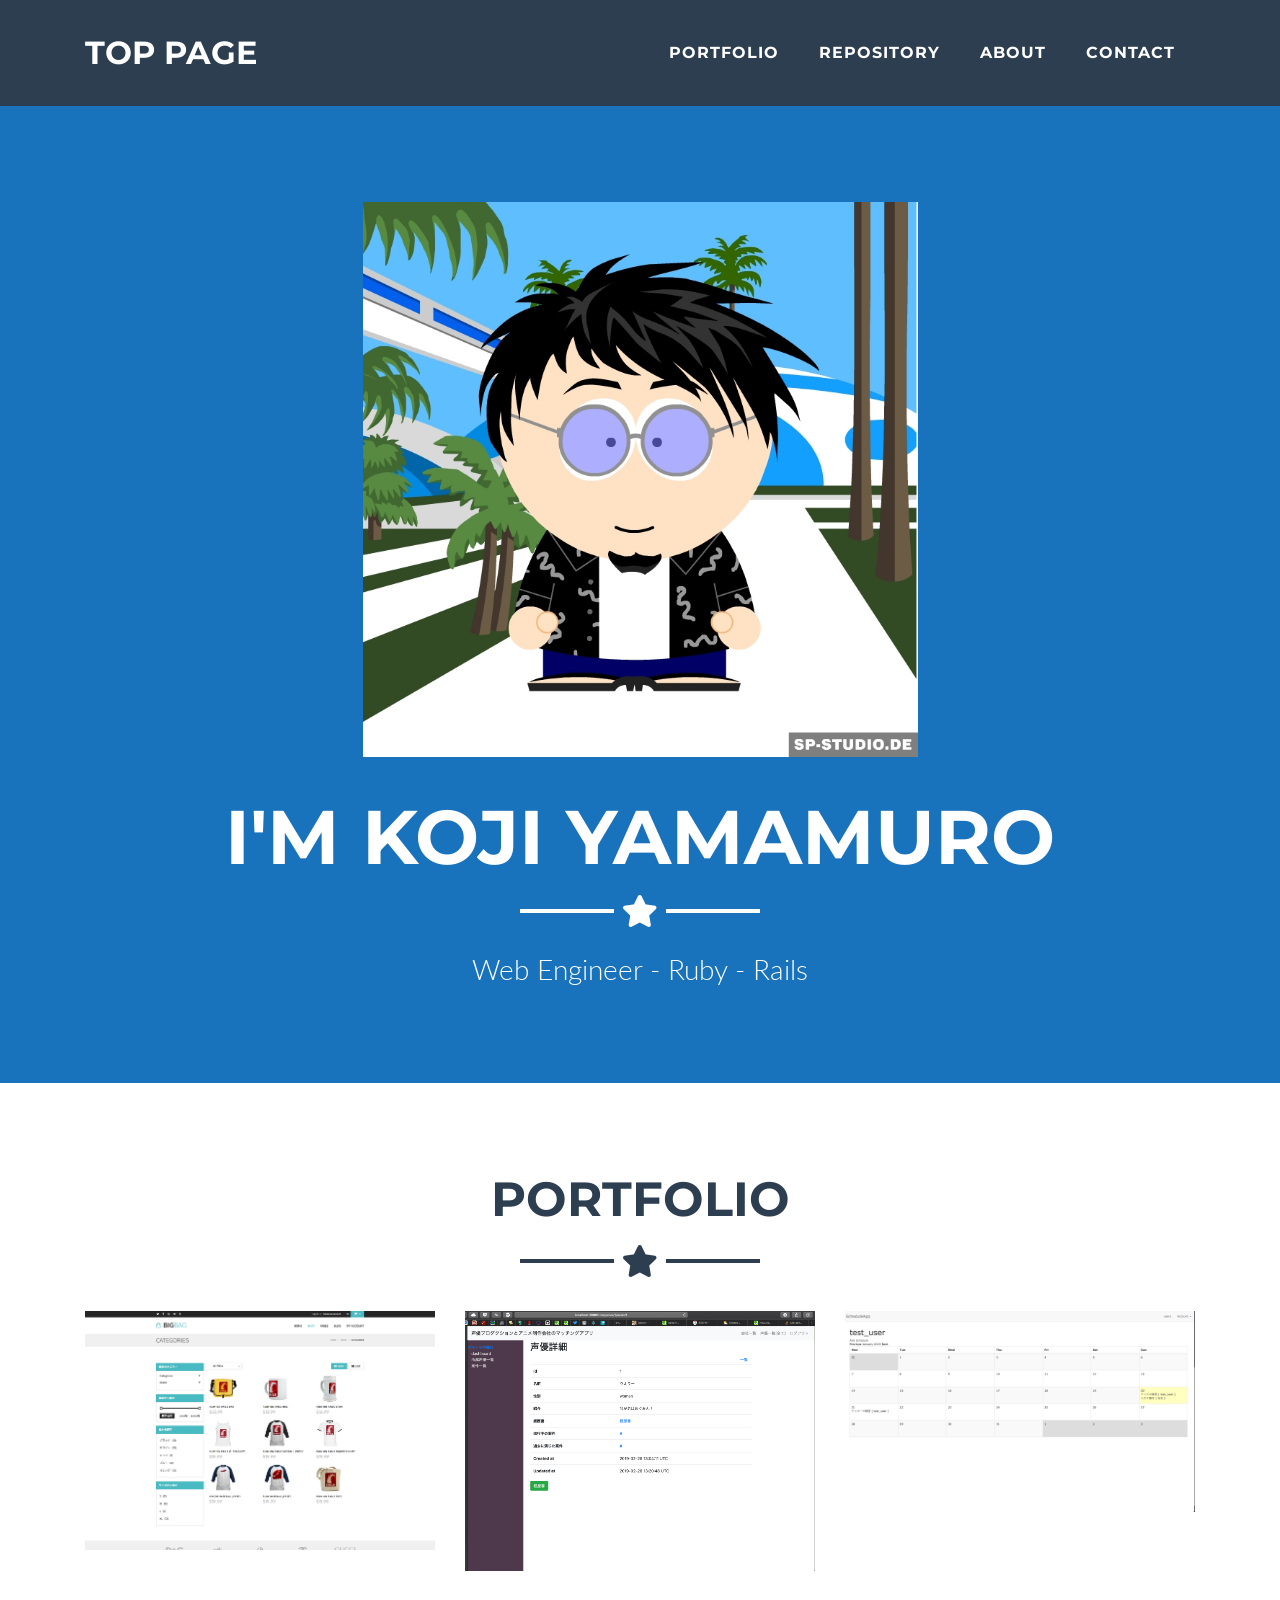
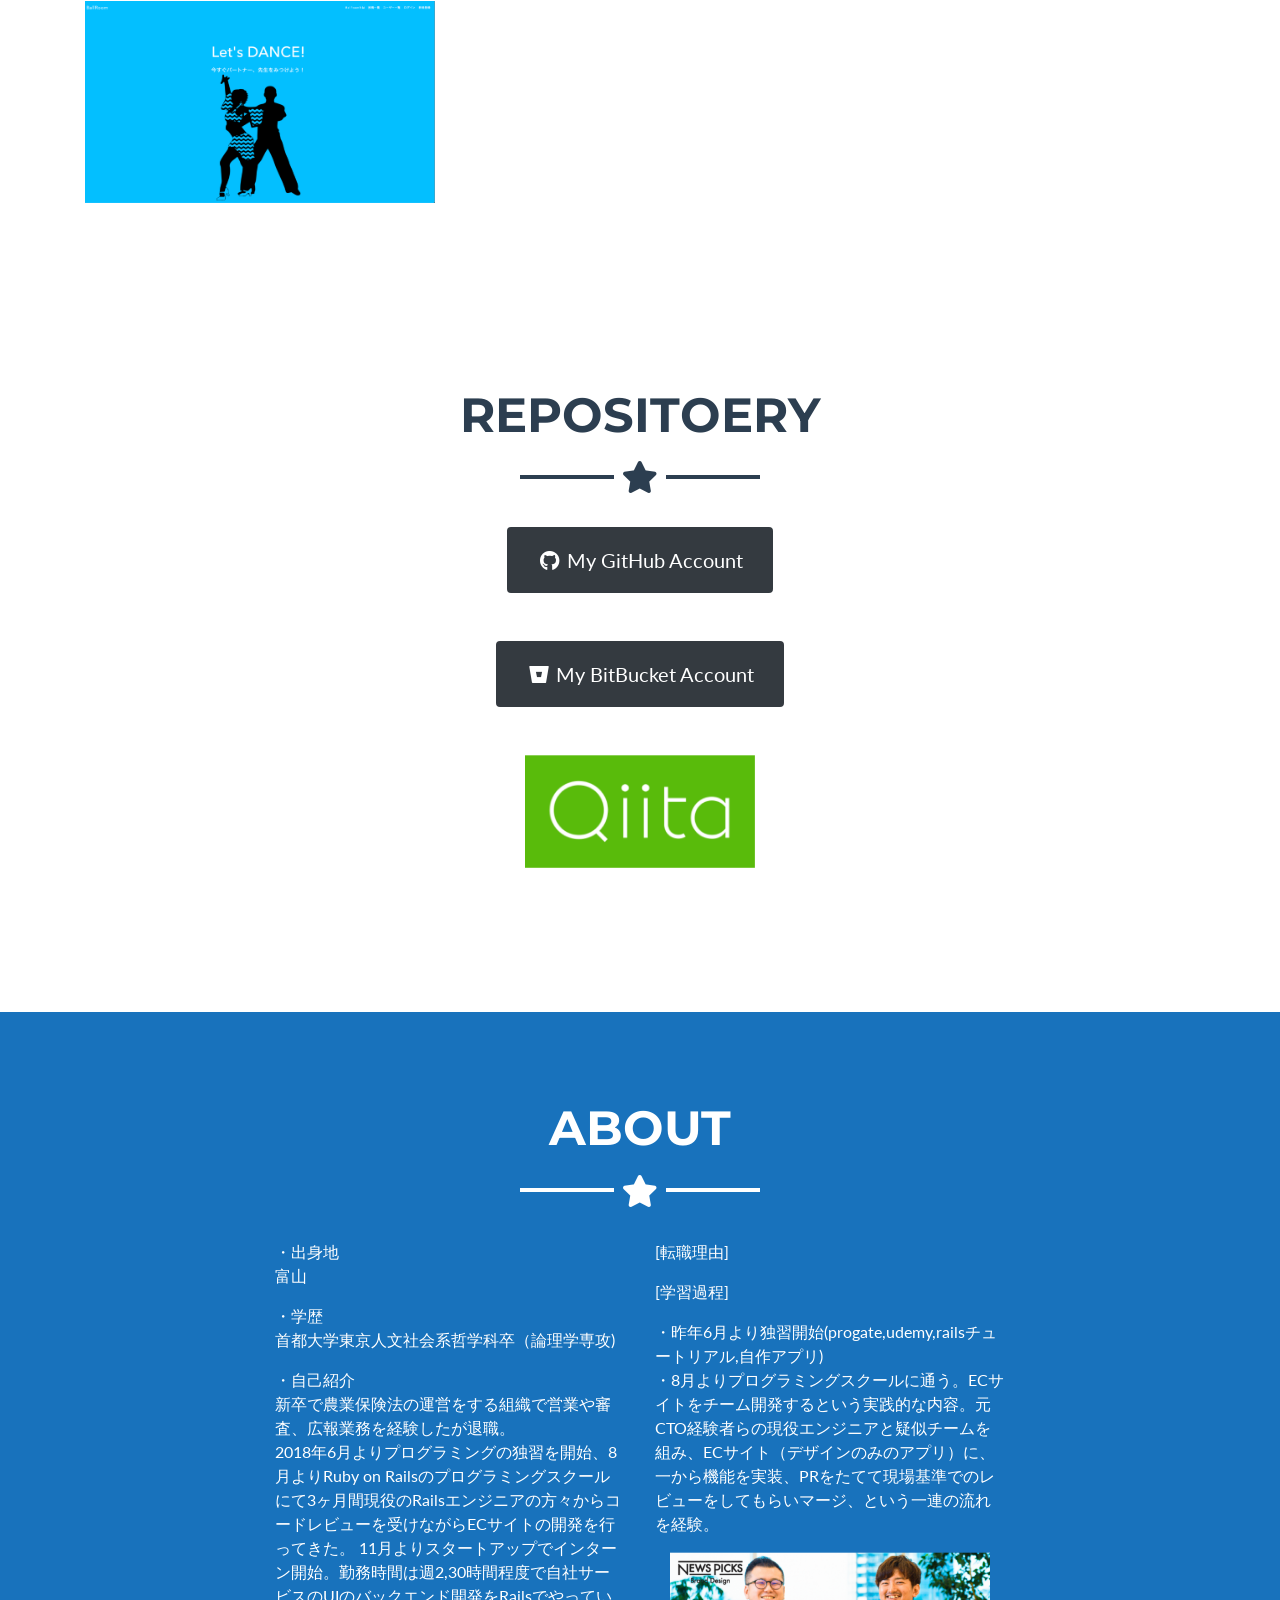
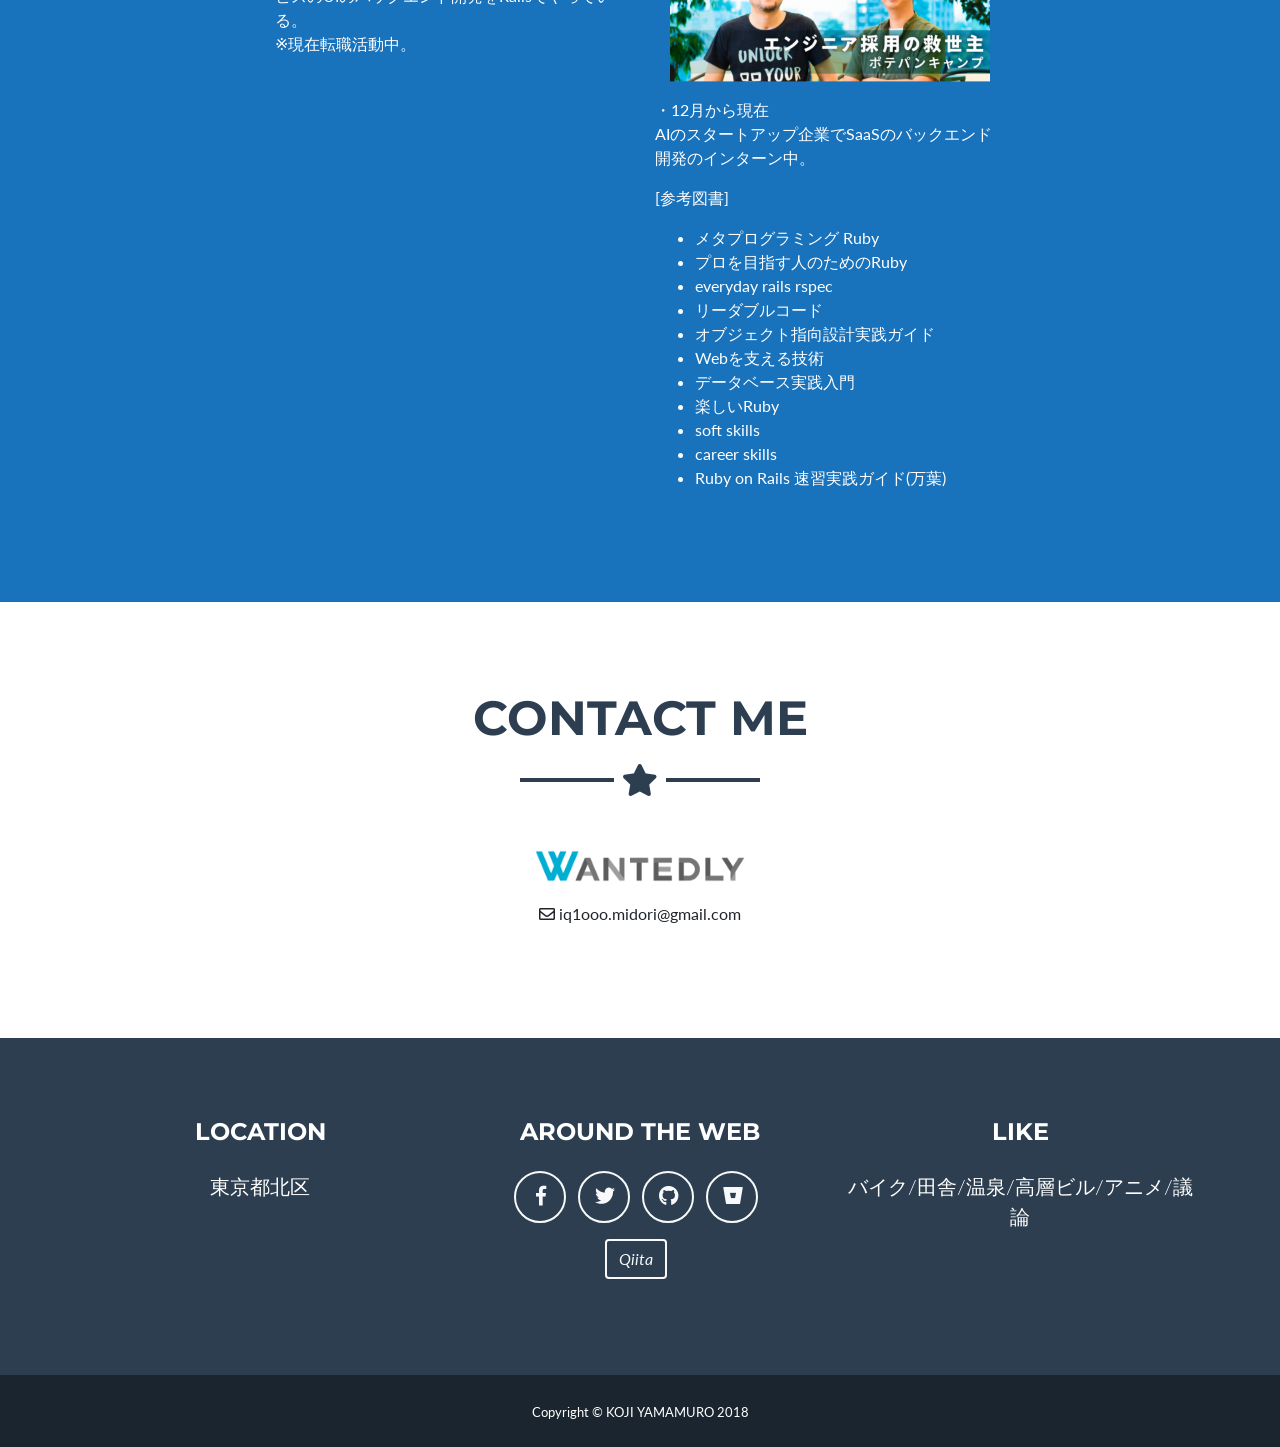
==== commit 68287c35: "add new portfolio" ====
--- a/index.html
+++ b/index.html
@@ -71,6 +71,37 @@
         <h2 class="text-center text-uppercase text-secondary mb-0">Portfolio</h2>
         <hr class="star-dark mb-5">
         <div class="row">
+
+          <div class="col-md-6 col-lg-4">
+            <a class="portfolio-item d-block mx-auto" href="#portfolio-modal-2">
+              <div class="portfolio-item-caption d-flex position-absolute h-100 w-100">
+                <div class="portfolio-item-caption-content my-auto w-100 text-center text-white">
+                  <i class="fas fa-search-plus fa-3x"></i>
+                </div>
+              </div>
+              <img class="img-fluid" src="img/portfolio/bigbag.png" alt="">
+            </a>
+          </div>
+              <div class="col-md-6 col-lg-4">
+                <a class="portfolio-item d-block mx-auto" href="#portfolio-modal-4">
+                  <div class="portfolio-item-caption d-flex position-absolute h-100 w-100">
+                    <div class="portfolio-item-caption-content my-auto w-100 text-center text-white">
+                      <i class="fas fa-search-plus fa-3x"></i>
+                    </div>
+                  </div>
+                  <img class="img-fluid" src="img/portfolio/seiyu.png" alt="">
+                </a>
+              </div>
+          <div class="col-md-6 col-lg-4">
+            <a class="portfolio-item d-block mx-auto" href="#portfolio-modal-3">
+              <div class="portfolio-item-caption d-flex position-absolute h-100 w-100">
+                <div class="portfolio-item-caption-content my-auto w-100 text-center text-white">
+                  <i class="fas fa-search-plus fa-3x"></i>
+                </div>
+              </div>
+              <img class="img-fluid" src="img/portfolio/schedule.png" alt="">
+            </a>
+          </div>
           <div class="col-md-6 col-lg-4">
             <a class="portfolio-item d-block mx-auto" href="#portfolio-modal-1">
               <div class="portfolio-item-caption d-flex position-absolute h-100 w-100">
@@ -81,26 +112,6 @@
               <img class="img-fluid" src="img/portfolio/ballroom.png" alt="">
             </a>
           </div>
-          <div class="col-md-6 col-lg-4">
-            <a class="portfolio-item d-block mx-auto" href="#portfolio-modal-2">
-              <div class="portfolio-item-caption d-flex position-absolute h-100 w-100">
-                <div class="portfolio-item-caption-content my-auto w-100 text-center text-white">
-                  <i class="fas fa-search-plus fa-3x"></i>
-                </div>
-              </div>
-              <img class="img-fluid" src="img/portfolio/bigbag.png" alt="">
-            </a>
-          </div>
-          <div class="col-md-6 col-lg-4">
-            <a class="portfolio-item d-block mx-auto" href="#portfolio-modal-3">
-              <div class="portfolio-item-caption d-flex position-absolute h-100 w-100">
-                <div class="portfolio-item-caption-content my-auto w-100 text-center text-white">
-                  <i class="fas fa-search-plus fa-3x"></i>
-                </div>
-              </div>
-              <img class="img-fluid" src="img/portfolio/schedule.png" alt="">
-            </a>
-          </div>
         </div>
       </div>
     </section>
@@ -142,19 +153,15 @@
           <div class="col-lg-4 ml-auto">
             <p>・出身地<br>富山</p>
             <p>・学歴<br>首都大学東京人文社会系哲学科卒（論理学専攻)</p>
-            <p>・自己紹介<br>小中と野球に打ち込んだが、野球以外のことに時間を使いたくなり野球をやめる。一般常識を身に着けたい。自分の人生を豊かにしたい。政治や社会について自分の意見がないとやばいのでは？無知はバカをみるのでは？などと考えて古典小説から社会学者哲学者の著作まで、アマゾンのマーケットプレイスの1円本や古本屋の100円本を買い漁って四六時中読んでいた。<br>バイブルが村上春樹のノルウェイの森であったのはまだ幼かったからだ。<br>
-              大学で上京して初めて借りた家は京王線沿いの家賃6万円のマンションだったが、その後4.7万円(南大沢)->3.8万円(練馬)->2.8万円(堀之内)と毎年家賃を一万円以上安くするというライフハックを確立する。そして余剰資金をほとんどバイクと旅に使う。自由とは何かをバイクと旅で垣間見た。<br>
-              初めて買ったバイクを納車して１ヶ月後に交通事故にあい、10mほど飛ばされ集中治療室に運ばれたが、無事生還。自分の"生"への執着を初めて感じ、その後の人生に影響を及ぼす。<br>
-              その後ストレートで大学を卒業し、新卒で農業保険法の運営をする組織で営業や審査、広報業務を経験したが退職。<br>
-              2018年4月よりプログラミングの独習を開始、8月よりRuby on Railsのプログラミングスクールにて3ヶ月間現役のRailsエンジニアの方々からコードレビューを受けながらECサイトの開発を行ってきた。
-              11月よりスタートアップでインターン開始。勤務時間は週20時間程度で自社サービスのUIのバックエンド開発をRailsでやっている。<br>
-              ※フルタイム正社員で働きたいので、現在転職活動中。
+            <p>・自己紹介<br>新卒で農業保険法の運営をする組織で営業や審査、広報業務を経験したが退職。<br>
+              2018年6月よりプログラミングの独習を開始、8月よりRuby on Railsのプログラミングスクールにて3ヶ月間現役のRailsエンジニアの方々からコードレビューを受けながらECサイトの開発を行ってきた。
+              11月よりスタートアップでインターン開始。勤務時間は週2,30時間程度で自社サービスのUIのバックエンド開発をRailsでやっている。<br>
+              ※現在転職活動中。
             </p>
           </div>
           <div class="col-lg-4 mr-auto">
             <p>[転職理由]</p>
-            <p>前職を退職したのは、ギークになりたかったから。何か創る仕事がしたかったから。精神的に自由に働きたかったから。<br>
-            前職でMSのAccessを業務で使っていたが、自分でVBAで作ったアプリで作業が大幅に短縮された。プログラミングができると仕事がイージーモードになることが判明した。またそれを同僚に使ってもらうことで同僚の仕事も楽になった。<br>プログラミングは人生を楽にしてくれ自由にしてくれ同時に楽しさを与えてくれる存在である可能性が高いと感じた。<br>また一人で勉強したりするのが好きで、努力するのが苦じゃなさそうというというのもある。
+            <p>
             </p>
             <p>[学習過程]</p>
             <p>・昨年6月より独習開始(progate,udemy,railsチュートリアル,自作アプリ)<br>・8月よりプログラミングスクールに通う。ECサイトをチーム開発するという実践的な内容。元CTO経験者らの現役エンジニアと疑似チームを組み、ECサイト（デザインのみのアプリ）に、一から機能を実装、PRをたてて現場基準でのレビューをしてもらいマージ、という一連の流れを経験。
@@ -164,9 +171,8 @@
                 <img class="img-fluid col-lg-12 col-md-6 col-ms-4 col-xs-8 auto" src="img/potepan_1.png">
               </a>
             </p>
-            ・11月から現在<br>AIのスタートアップ企業で防犯カメラの映像をブラウザで視聴するためのSaaSのバックエンド開発のインターン中。<br>既存のクラス関係の整理や、rails5.0 -> 5.1にバージョンアップ等のインフラ的なところからスタート。ほぼ一人で作られたアプリだったので複数人で開発していきやすいようにした。その後はissueをクリアしていく感じで開発している。</p>
-            <p>[意識していること]</p>
-            <p>・テストをしっかりつくること<br>・ロジックができるだけシンプル（リーダブル）になるようにリファクタリングすること<br>・デザインパターンを意識すること<br>勉強しながらやってます。
+            ・12月から現在<br>AIのスタートアップ企業でSaaSのバックエンド開発のインターン中。
+
             </p>
             <p>[参考図書]</p>
               <ul>
@@ -254,7 +260,7 @@
           </div>
           <div class="col-md-4">
             <h4 class="text-uppercase mb-4">LIKE</h4>
-            <p class="lead mb-0">バイク/田舎/温泉/高層ビル/アニメ/(不毛な)議論</p>
+            <p class="lead mb-0">バイク/田舎/温泉/高層ビル/アニメ/議論</p>
           </div>
         </div>
       </div>
@@ -284,7 +290,7 @@
         <div class="container text-center">
           <div class="row">
             <div class="col-lg-8 mx-auto">
-              <a href="https://evening-anchorage-98062.herokuapp.com/posts">
+              <a href="https://evening-anchorage-98062.herokuapp.com/posts" target="_blank">
               <h2 class="text-secondary text-uppercase mb-0">BallRoom</h2>
               <hr class="star-dark mb-5">
               <img class="img-fluid mb-5" src="img/portfolio/ballroom.png" alt="">
@@ -296,10 +302,7 @@
                 </ul>
               </p>
               <a class="btn btn-primary btn-lg rounded-pill portfolio-modal-dismiss" href="https://enjoy-ballroom.herokuapp.com" target="_blank">
-                Open Project</a><br>
-              <a class="btn btn-primary btn-lg rounded-pill portfolio-modal-dismiss" href="#">
-                <i class="fa fa-close"></i>
-                Close Project</a>
+                Open Project</a>
             </div>
           </div>
         </div>
@@ -335,10 +338,7 @@
                 </ul>
               </p>
               <a class="btn btn-primary btn-lg rounded-pill portfolio-modal-dismiss" href="https://obscure-inlet-52218.herokuapp.com/potepan/categories/1" target="_blank">
-                Open Project</a><br>
-              <a class="btn btn-primary btn-lg rounded-pill portfolio-modal-dismiss" href="#">
-              <i class="fa fa-close"></i>
-              Close Project</a>
+                Open Project</a>
             </div>
           </div>
         </div>
@@ -367,10 +367,7 @@
                   ・フォロー、フォロワーの表示をタブで切り替える機能<br>
                 </ul>
               </p>
-              <a class="btn btn-primary btn-lg rounded-pill" href="https://fast-dusk-35491.herokuapp.com">Open Project</a><br>
-              <a class="btn btn-primary btn-lg rounded-pill portfolio-modal-dismiss" href="#">
-                <i class="fa fa-close"></i>
-                Close Project</a>
+              <a class="btn btn-primary btn-lg rounded-pill" href="https://fast-dusk-35491.herokuapp.com">Open Project</a>
             </div>
           </div>
         </div>
@@ -388,11 +385,18 @@
             <div class="col-lg-8 mx-auto">
               <h2 class="text-secondary text-uppercase mb-0">Project Name</h2>
               <hr class="star-dark mb-5">
-              <img class="img-fluid mb-5" src="img/portfolio/game.png" alt="">
-              <p class="mb-5">Lorem ipsum dolor sit amet, consectetur adipisicing elit. Mollitia neque assumenda ipsam nihil, molestias magnam, recusandae quos quis inventore quisquam velit asperiores, vitae? Reprehenderit soluta, eos quod consequuntur itaque. Nam.</p>
-              <a class="btn btn-primary btn-lg rounded-pill portfolio-modal-dismiss" href="#">
-                <i class="fa fa-close"></i>
-                Close Project</a>
+              <img class="img-fluid mb-5" src="img/portfolio/seiyu.png" alt="">
+              <p class="mb-5">
+                <ul class="text-left">
+                  ・userログイン機能(製作中)<br>
+                  ・声優検索機能（製作中）<br>
+                  ・経歴検索機能（製作中）<br>
+                  ・サイドバーで選択中のページをハイライトする機能<br>
+                  ・案件に応募する機能（製作中）<br>
+                  ・スカウト機能(製作中)<br>
+                </ul>
+              </p>
+              <a class="btn btn-primary btn-lg rounded-pill" href="https://glacial-meadow-71100.herokuapp.com/login">Open Project</a>
             </div>
           </div>
         </div>
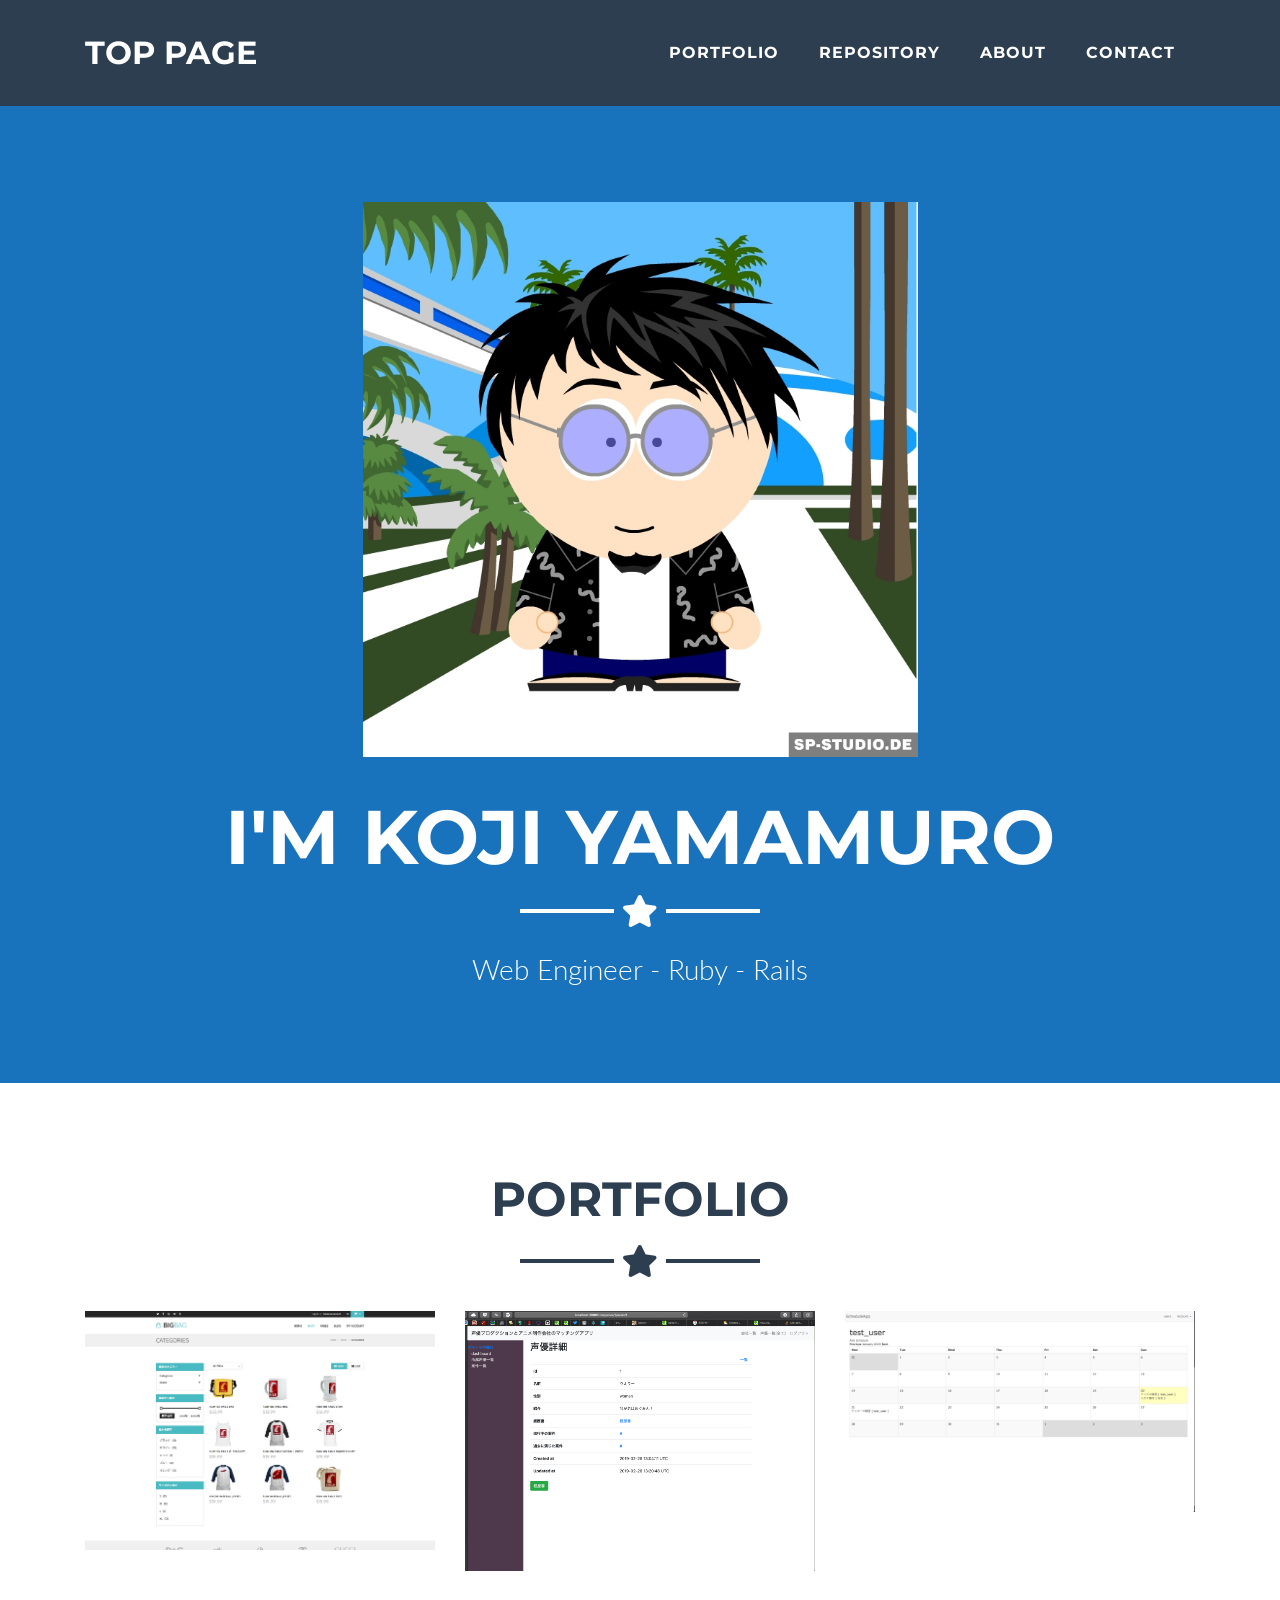
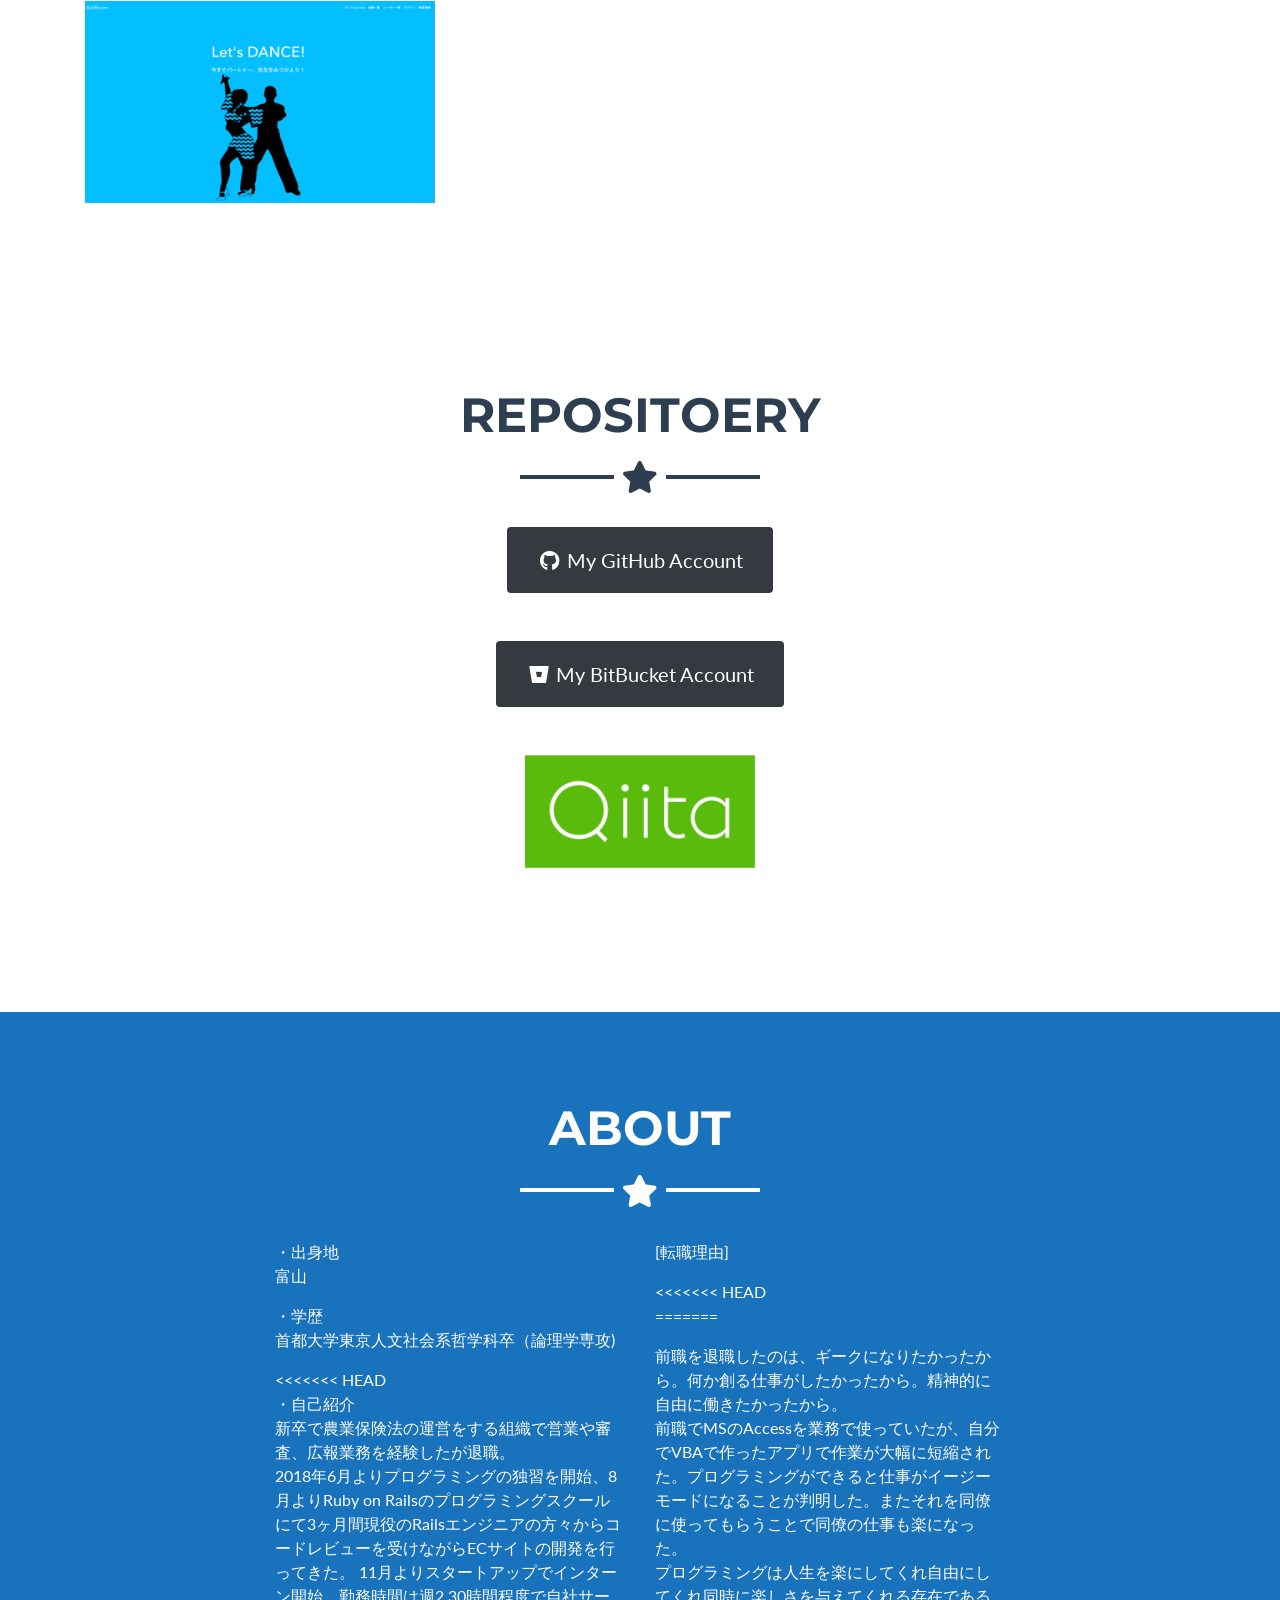
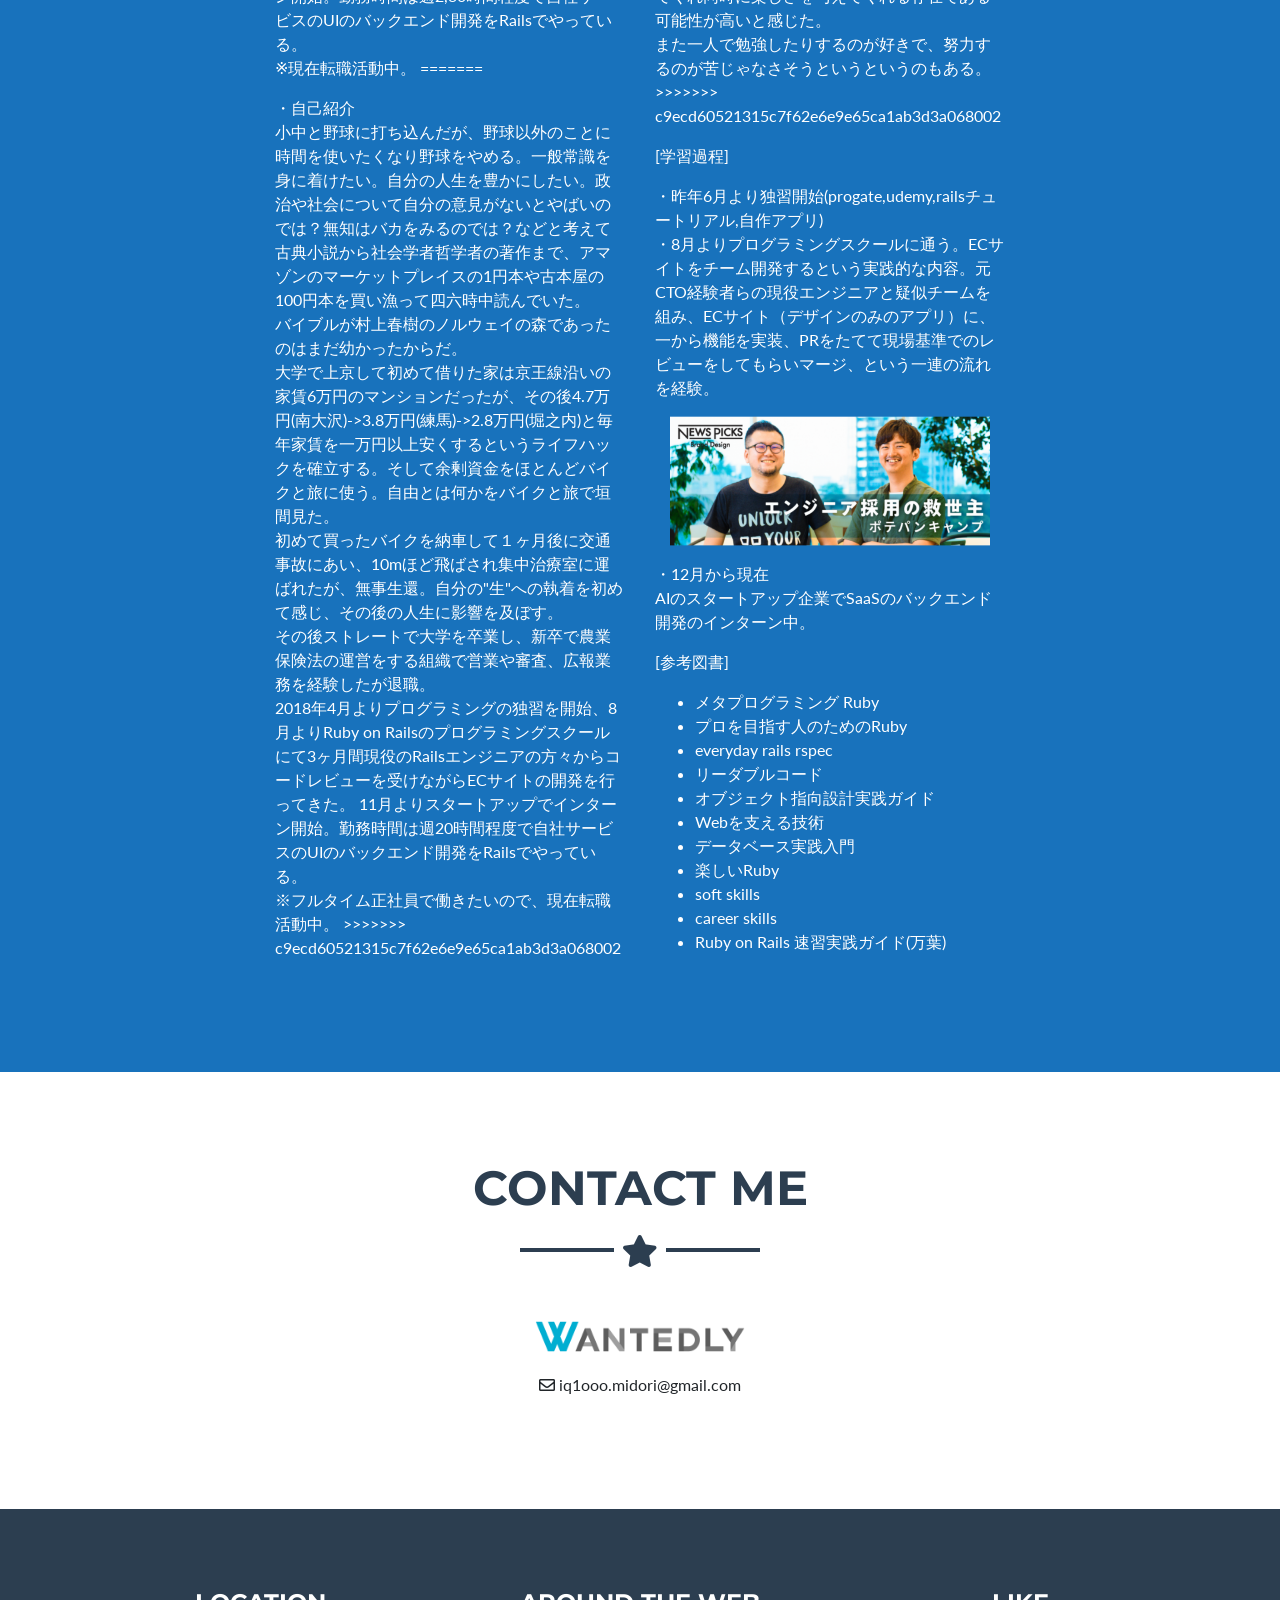
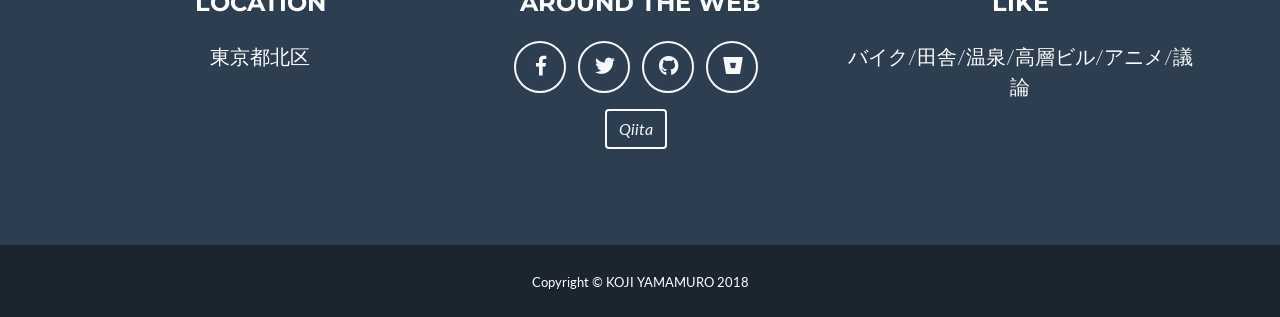
==== commit 0925a205: "pushがrejectされたのでpullした" ====
--- a/index.html
+++ b/index.html
@@ -153,15 +153,30 @@
           <div class="col-lg-4 ml-auto">
             <p>・出身地<br>富山</p>
             <p>・学歴<br>首都大学東京人文社会系哲学科卒（論理学専攻)</p>
+<<<<<<< HEAD
             <p>・自己紹介<br>新卒で農業保険法の運営をする組織で営業や審査、広報業務を経験したが退職。<br>
               2018年6月よりプログラミングの独習を開始、8月よりRuby on Railsのプログラミングスクールにて3ヶ月間現役のRailsエンジニアの方々からコードレビューを受けながらECサイトの開発を行ってきた。
               11月よりスタートアップでインターン開始。勤務時間は週2,30時間程度で自社サービスのUIのバックエンド開発をRailsでやっている。<br>
               ※現在転職活動中。
+=======
+            <p>・自己紹介<br>小中と野球に打ち込んだが、野球以外のことに時間を使いたくなり野球をやめる。一般常識を身に着けたい。自分の人生を豊かにしたい。政治や社会について自分の意見がないとやばいのでは？無知はバカをみるのでは？などと考えて古典小説から社会学者哲学者の著作まで、アマゾンのマーケットプレイスの1円本や古本屋の100円本を買い漁って四六時中読んでいた。<br>バイブルが村上春樹のノルウェイの森であったのはまだ幼かったからだ。<br>
+              大学で上京して初めて借りた家は京王線沿いの家賃6万円のマンションだったが、その後4.7万円(南大沢)->3.8万円(練馬)->2.8万円(堀之内)と毎年家賃を一万円以上安くするというライフハックを確立する。そして余剰資金をほとんどバイクと旅に使う。自由とは何かをバイクと旅で垣間見た。<br>
+              初めて買ったバイクを納車して１ヶ月後に交通事故にあい、10mほど飛ばされ集中治療室に運ばれたが、無事生還。自分の"生"への執着を初めて感じ、その後の人生に影響を及ぼす。<br>
+              その後ストレートで大学を卒業し、新卒で農業保険法の運営をする組織で営業や審査、広報業務を経験したが退職。<br>
+              2018年4月よりプログラミングの独習を開始、8月よりRuby on Railsのプログラミングスクールにて3ヶ月間現役のRailsエンジニアの方々からコードレビューを受けながらECサイトの開発を行ってきた。
+              11月よりスタートアップでインターン開始。勤務時間は週20時間程度で自社サービスのUIのバックエンド開発をRailsでやっている。<br>
+              ※フルタイム正社員で働きたいので、現在転職活動中。
+>>>>>>> c9ecd60521315c7f62e6e9e65ca1ab3d3a068002
             </p>
           </div>
           <div class="col-lg-4 mr-auto">
             <p>[転職理由]</p>
+<<<<<<< HEAD
             <p>
+=======
+            <p>前職を退職したのは、ギークになりたかったから。何か創る仕事がしたかったから。精神的に自由に働きたかったから。<br>
+            前職でMSのAccessを業務で使っていたが、自分でVBAで作ったアプリで作業が大幅に短縮された。プログラミングができると仕事がイージーモードになることが判明した。またそれを同僚に使ってもらうことで同僚の仕事も楽になった。<br>プログラミングは人生を楽にしてくれ自由にしてくれ同時に楽しさを与えてくれる存在である可能性が高いと感じた。<br>また一人で勉強したりするのが好きで、努力するのが苦じゃなさそうというというのもある。
+>>>>>>> c9ecd60521315c7f62e6e9e65ca1ab3d3a068002
             </p>
             <p>[学習過程]</p>
             <p>・昨年6月より独習開始(progate,udemy,railsチュートリアル,自作アプリ)<br>・8月よりプログラミングスクールに通う。ECサイトをチーム開発するという実践的な内容。元CTO経験者らの現役エンジニアと疑似チームを組み、ECサイト（デザインのみのアプリ）に、一から機能を実装、PRをたてて現場基準でのレビューをしてもらいマージ、という一連の流れを経験。
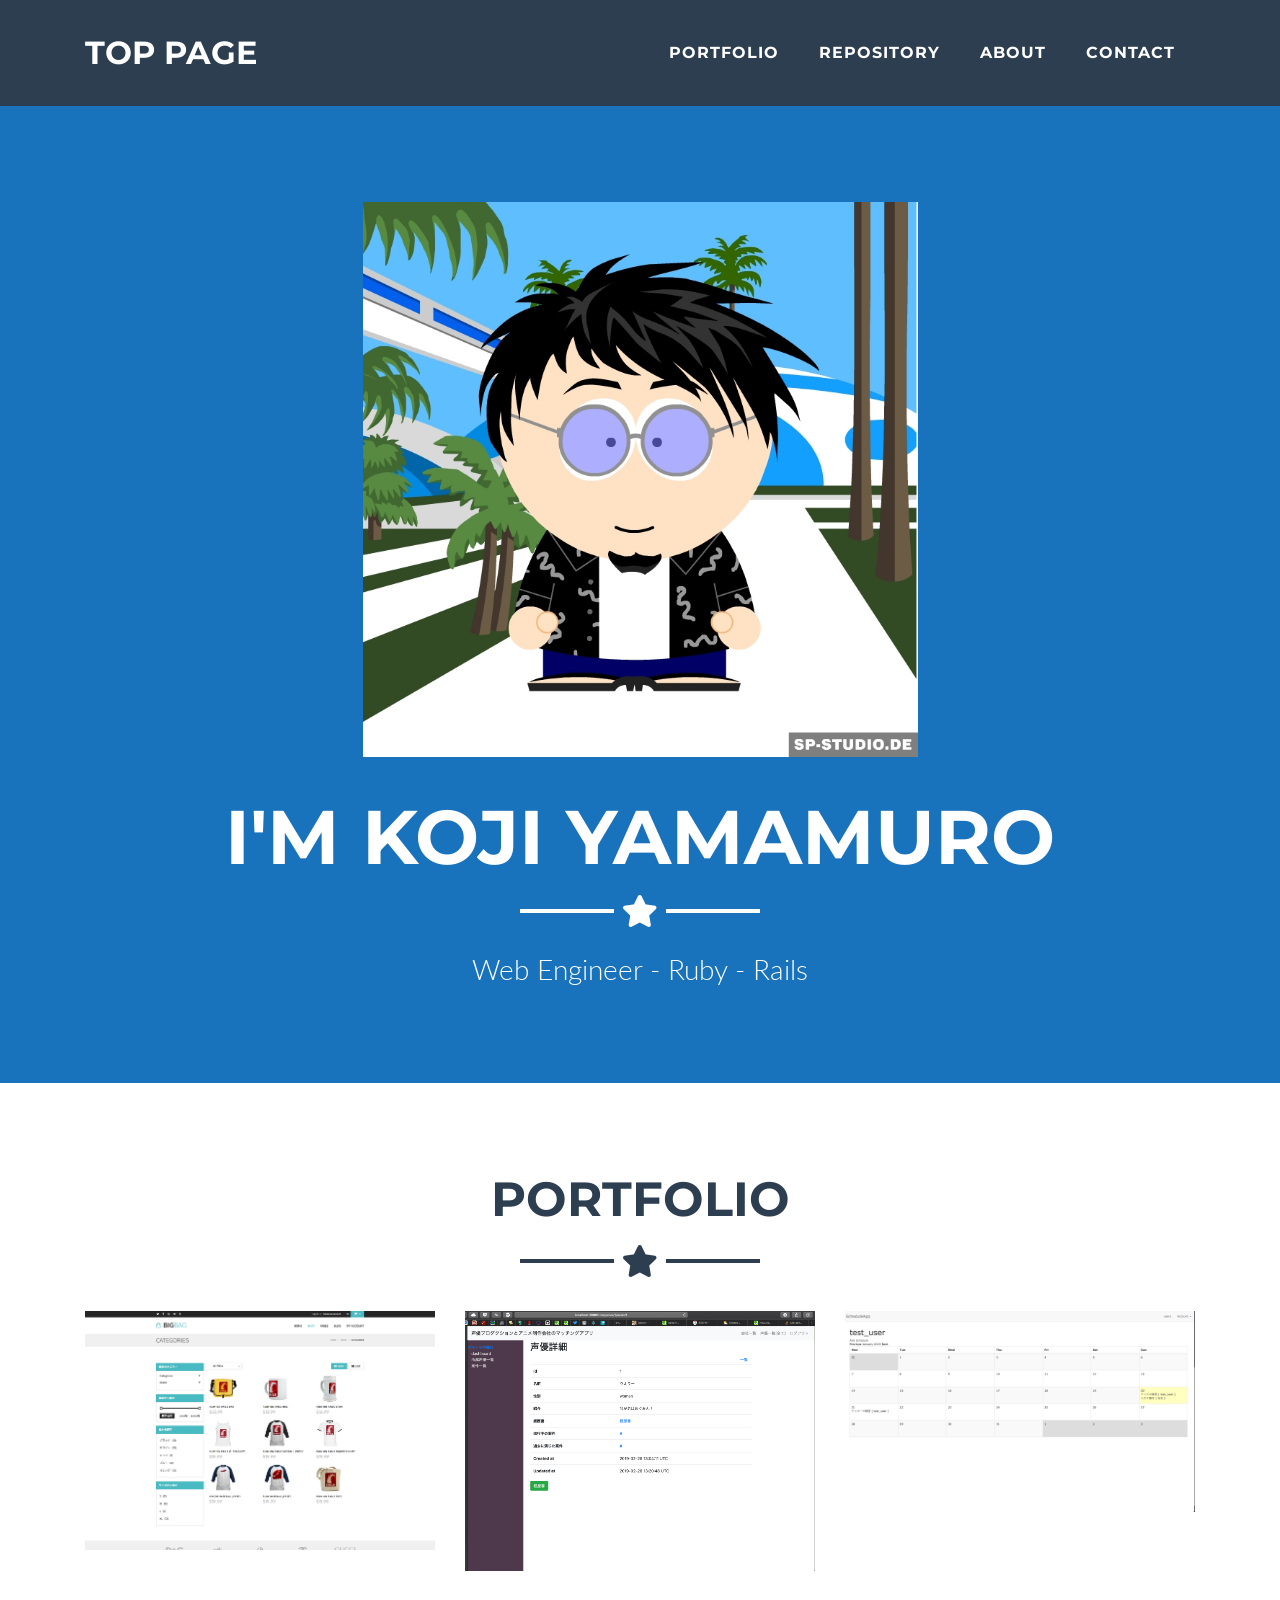
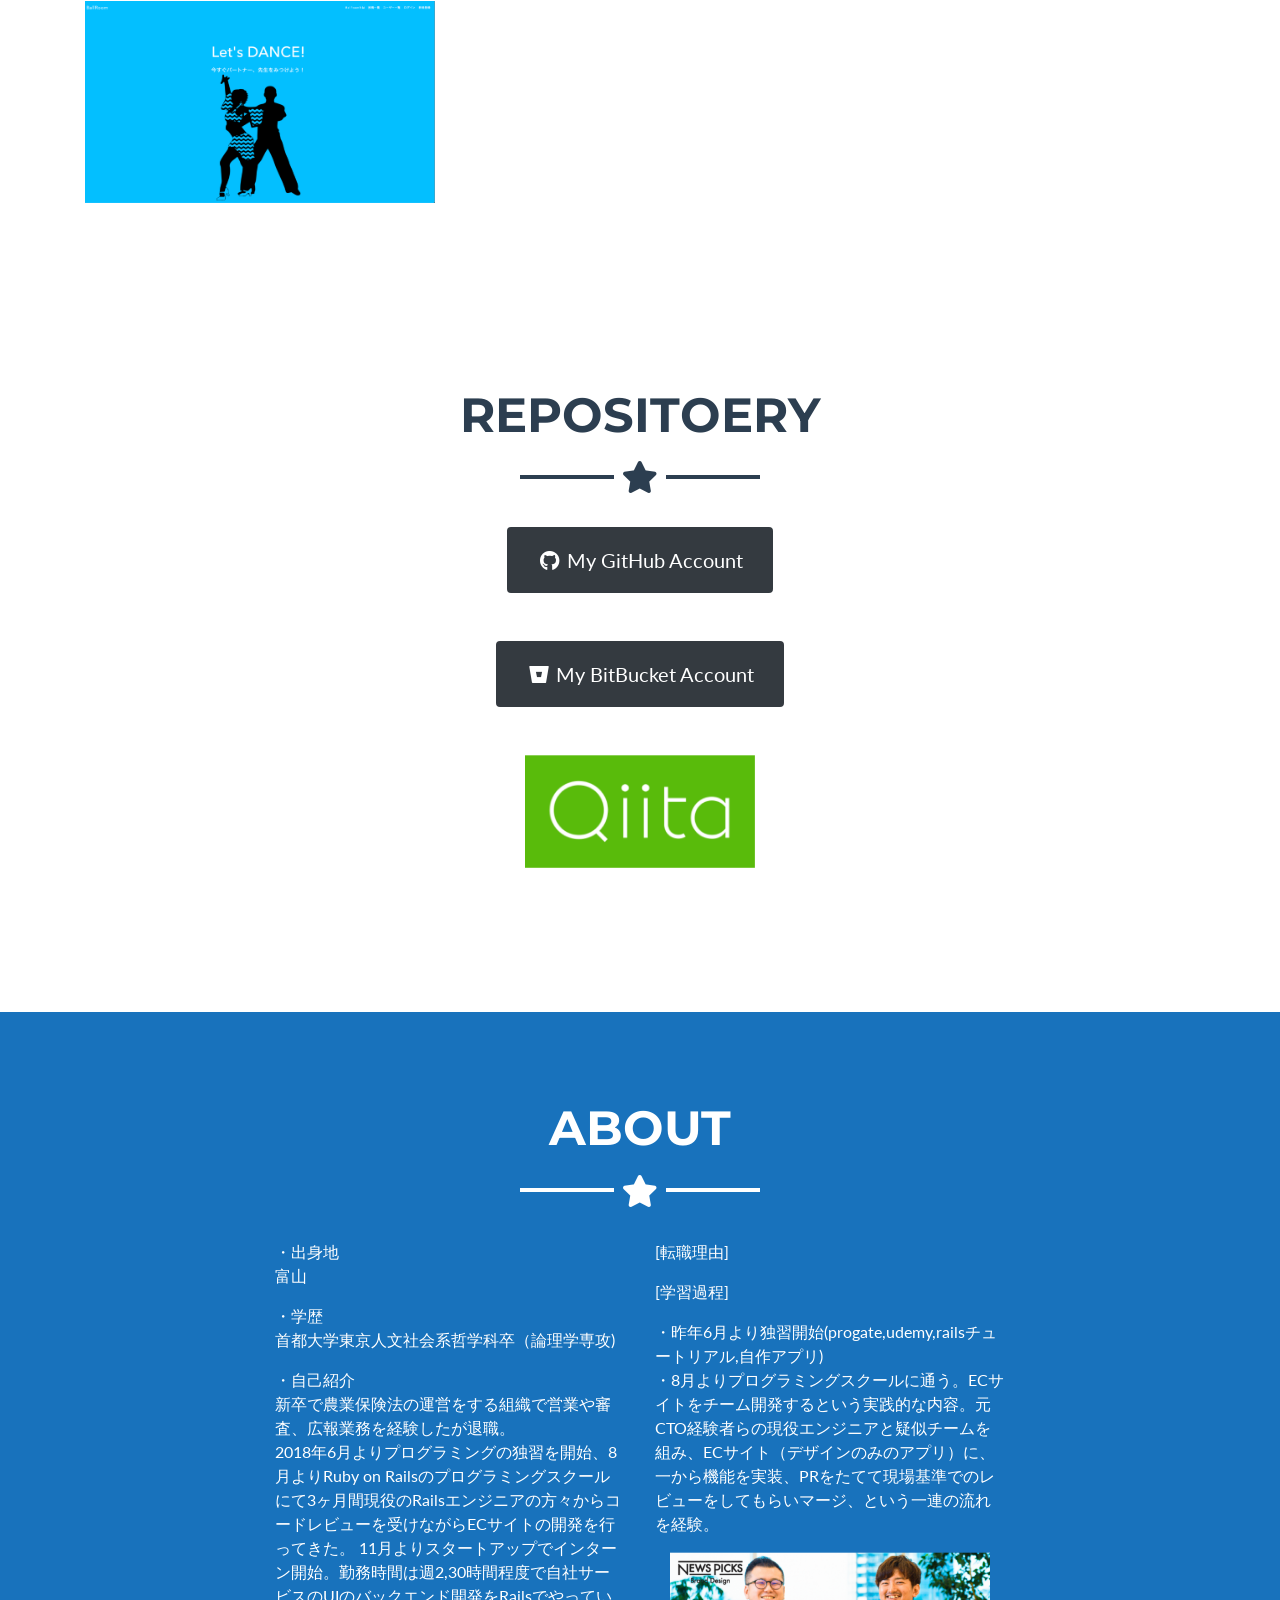
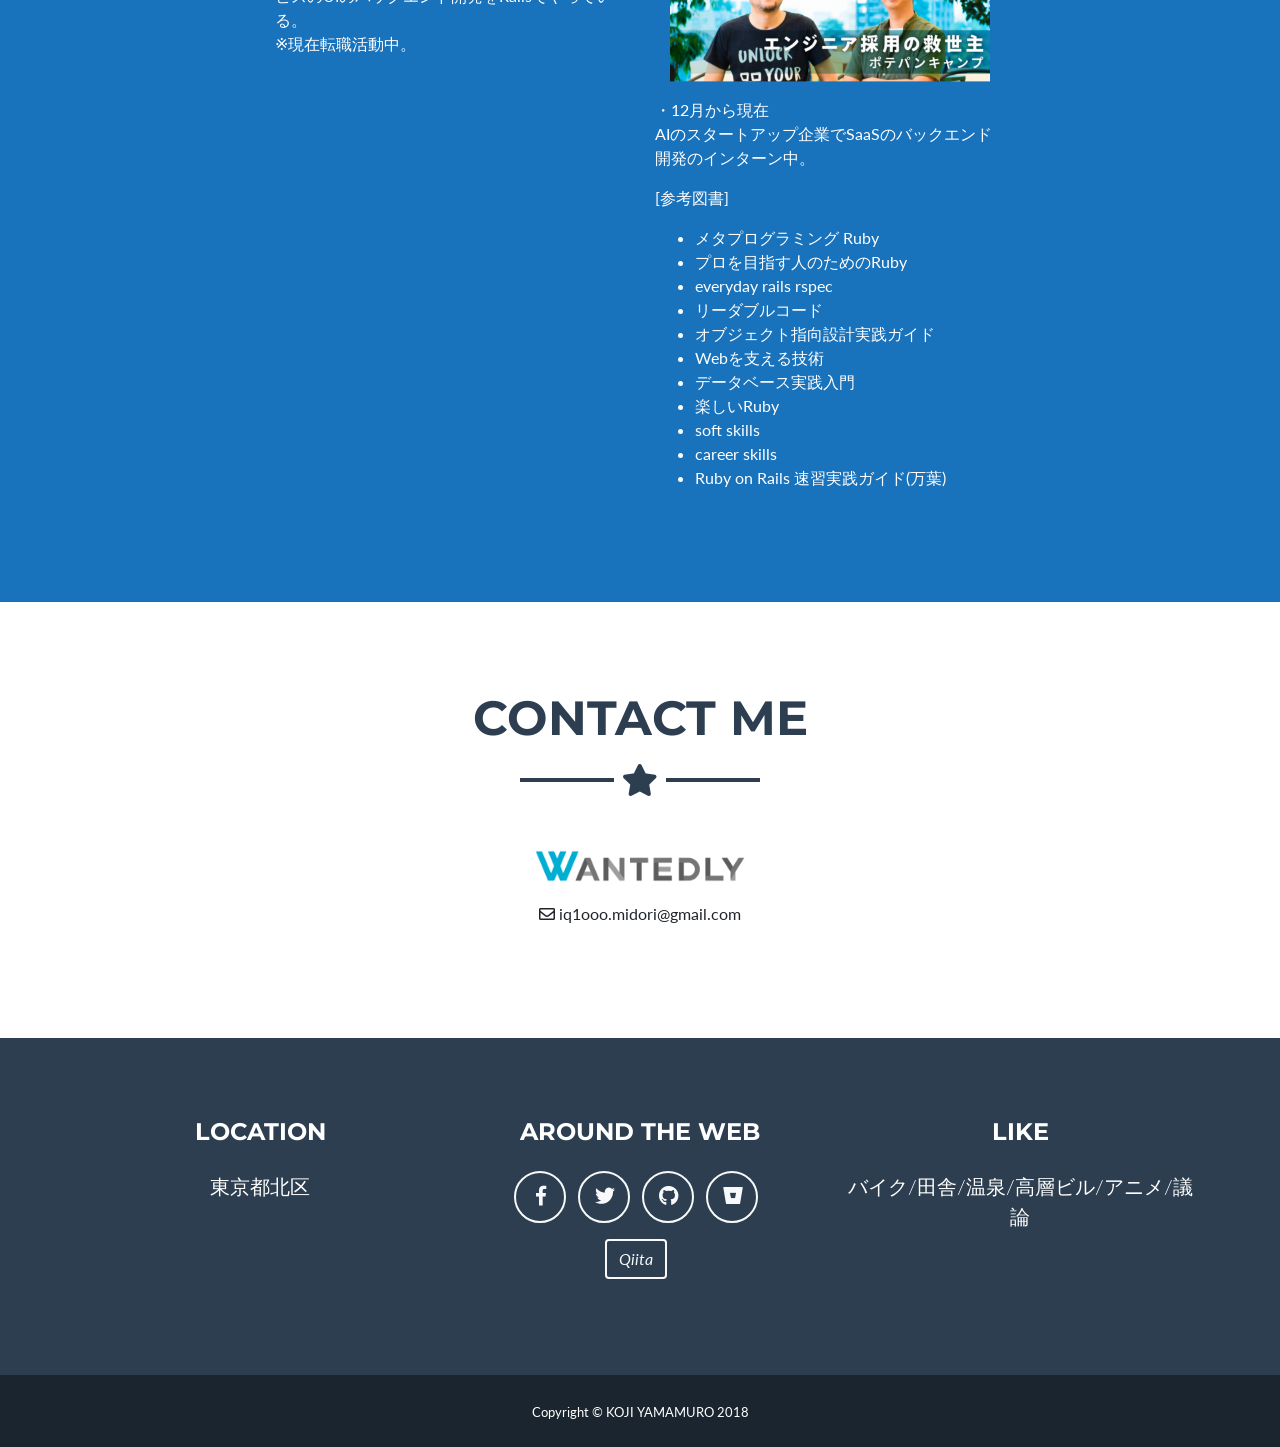
==== commit 427f47f4: "pushがrejectされたのでpullした" ====
--- a/index.html
+++ b/index.html
@@ -153,30 +153,15 @@
           <div class="col-lg-4 ml-auto">
             <p>・出身地<br>富山</p>
             <p>・学歴<br>首都大学東京人文社会系哲学科卒（論理学専攻)</p>
-<<<<<<< HEAD
             <p>・自己紹介<br>新卒で農業保険法の運営をする組織で営業や審査、広報業務を経験したが退職。<br>
               2018年6月よりプログラミングの独習を開始、8月よりRuby on Railsのプログラミングスクールにて3ヶ月間現役のRailsエンジニアの方々からコードレビューを受けながらECサイトの開発を行ってきた。
               11月よりスタートアップでインターン開始。勤務時間は週2,30時間程度で自社サービスのUIのバックエンド開発をRailsでやっている。<br>
               ※現在転職活動中。
-=======
-            <p>・自己紹介<br>小中と野球に打ち込んだが、野球以外のことに時間を使いたくなり野球をやめる。一般常識を身に着けたい。自分の人生を豊かにしたい。政治や社会について自分の意見がないとやばいのでは？無知はバカをみるのでは？などと考えて古典小説から社会学者哲学者の著作まで、アマゾンのマーケットプレイスの1円本や古本屋の100円本を買い漁って四六時中読んでいた。<br>バイブルが村上春樹のノルウェイの森であったのはまだ幼かったからだ。<br>
-              大学で上京して初めて借りた家は京王線沿いの家賃6万円のマンションだったが、その後4.7万円(南大沢)->3.8万円(練馬)->2.8万円(堀之内)と毎年家賃を一万円以上安くするというライフハックを確立する。そして余剰資金をほとんどバイクと旅に使う。自由とは何かをバイクと旅で垣間見た。<br>
-              初めて買ったバイクを納車して１ヶ月後に交通事故にあい、10mほど飛ばされ集中治療室に運ばれたが、無事生還。自分の"生"への執着を初めて感じ、その後の人生に影響を及ぼす。<br>
-              その後ストレートで大学を卒業し、新卒で農業保険法の運営をする組織で営業や審査、広報業務を経験したが退職。<br>
-              2018年4月よりプログラミングの独習を開始、8月よりRuby on Railsのプログラミングスクールにて3ヶ月間現役のRailsエンジニアの方々からコードレビューを受けながらECサイトの開発を行ってきた。
-              11月よりスタートアップでインターン開始。勤務時間は週20時間程度で自社サービスのUIのバックエンド開発をRailsでやっている。<br>
-              ※フルタイム正社員で働きたいので、現在転職活動中。
->>>>>>> c9ecd60521315c7f62e6e9e65ca1ab3d3a068002
             </p>
           </div>
           <div class="col-lg-4 mr-auto">
             <p>[転職理由]</p>
-<<<<<<< HEAD
             <p>
-=======
-            <p>前職を退職したのは、ギークになりたかったから。何か創る仕事がしたかったから。精神的に自由に働きたかったから。<br>
-            前職でMSのAccessを業務で使っていたが、自分でVBAで作ったアプリで作業が大幅に短縮された。プログラミングができると仕事がイージーモードになることが判明した。またそれを同僚に使ってもらうことで同僚の仕事も楽になった。<br>プログラミングは人生を楽にしてくれ自由にしてくれ同時に楽しさを与えてくれる存在である可能性が高いと感じた。<br>また一人で勉強したりするのが好きで、努力するのが苦じゃなさそうというというのもある。
->>>>>>> c9ecd60521315c7f62e6e9e65ca1ab3d3a068002
             </p>
             <p>[学習過程]</p>
             <p>・昨年6月より独習開始(progate,udemy,railsチュートリアル,自作アプリ)<br>・8月よりプログラミングスクールに通う。ECサイトをチーム開発するという実践的な内容。元CTO経験者らの現役エンジニアと疑似チームを組み、ECサイト（デザインのみのアプリ）に、一から機能を実装、PRをたてて現場基準でのレビューをしてもらいマージ、という一連の流れを経験。
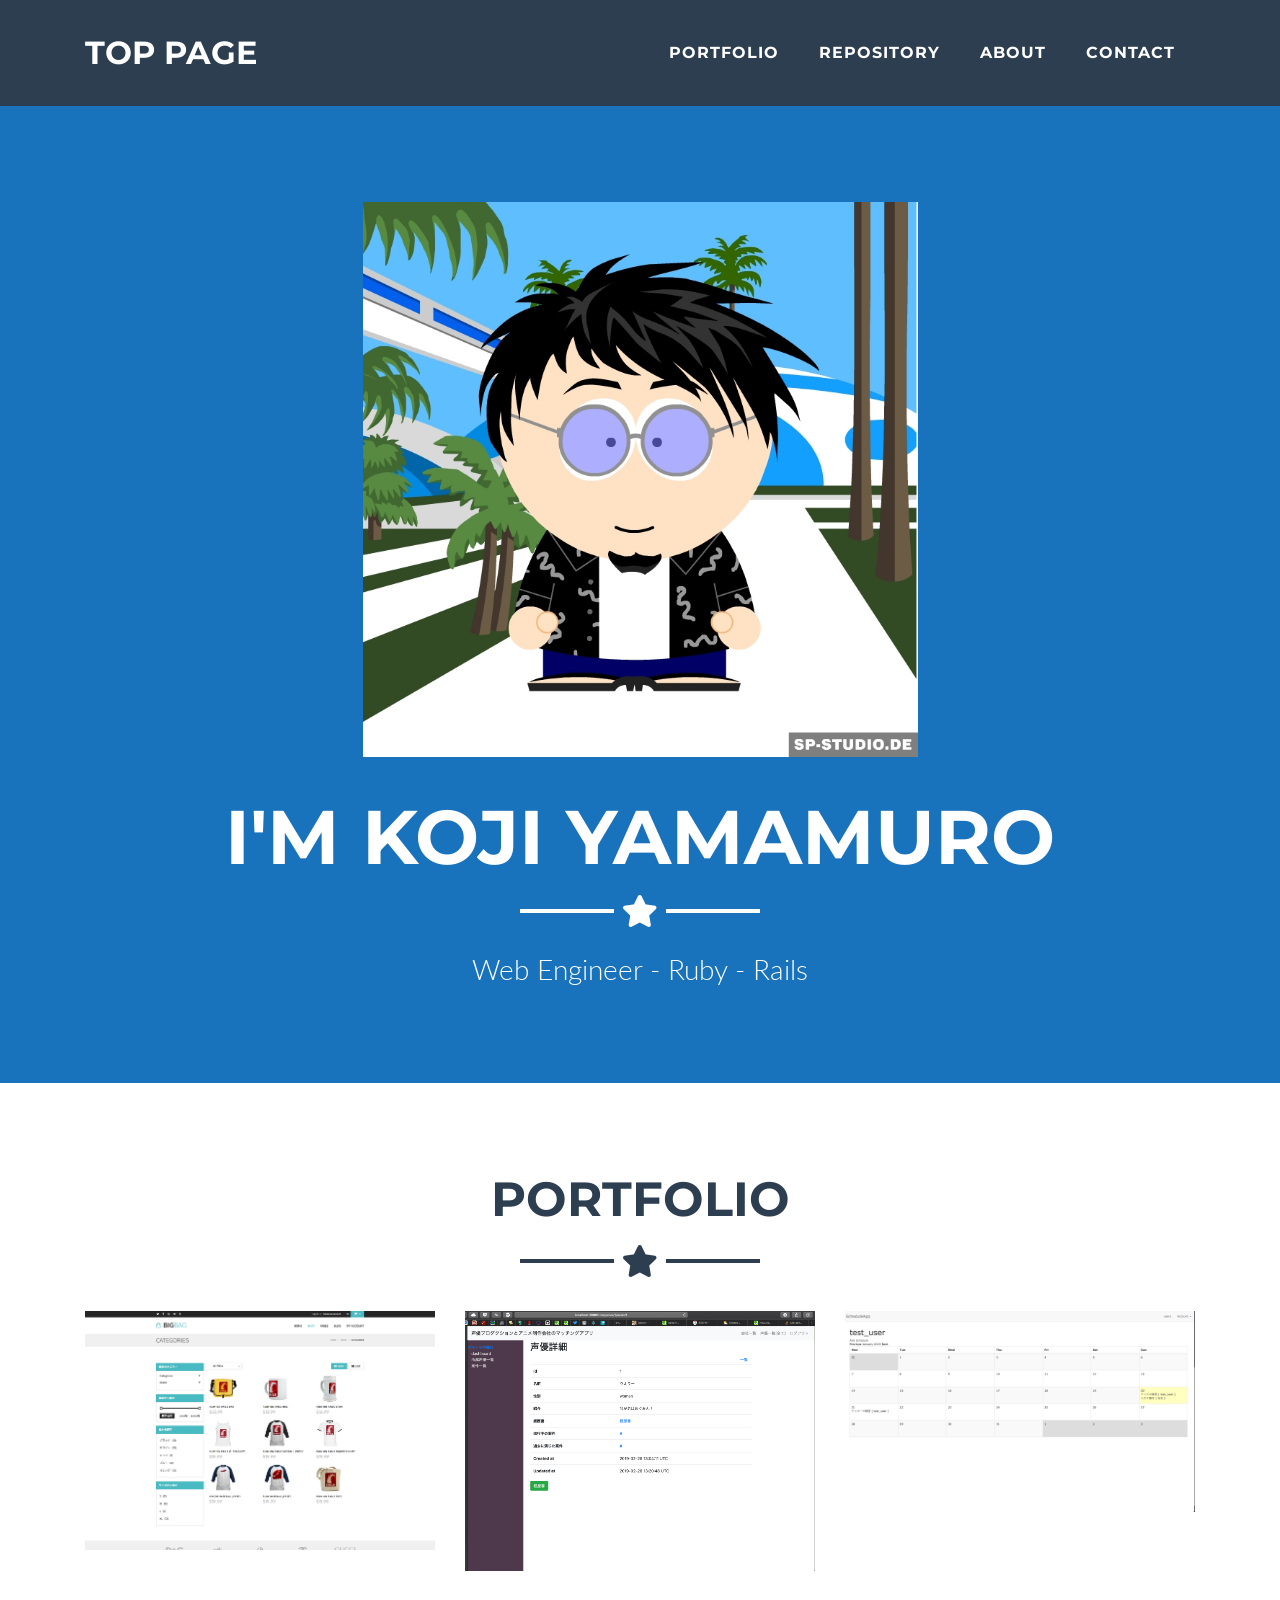
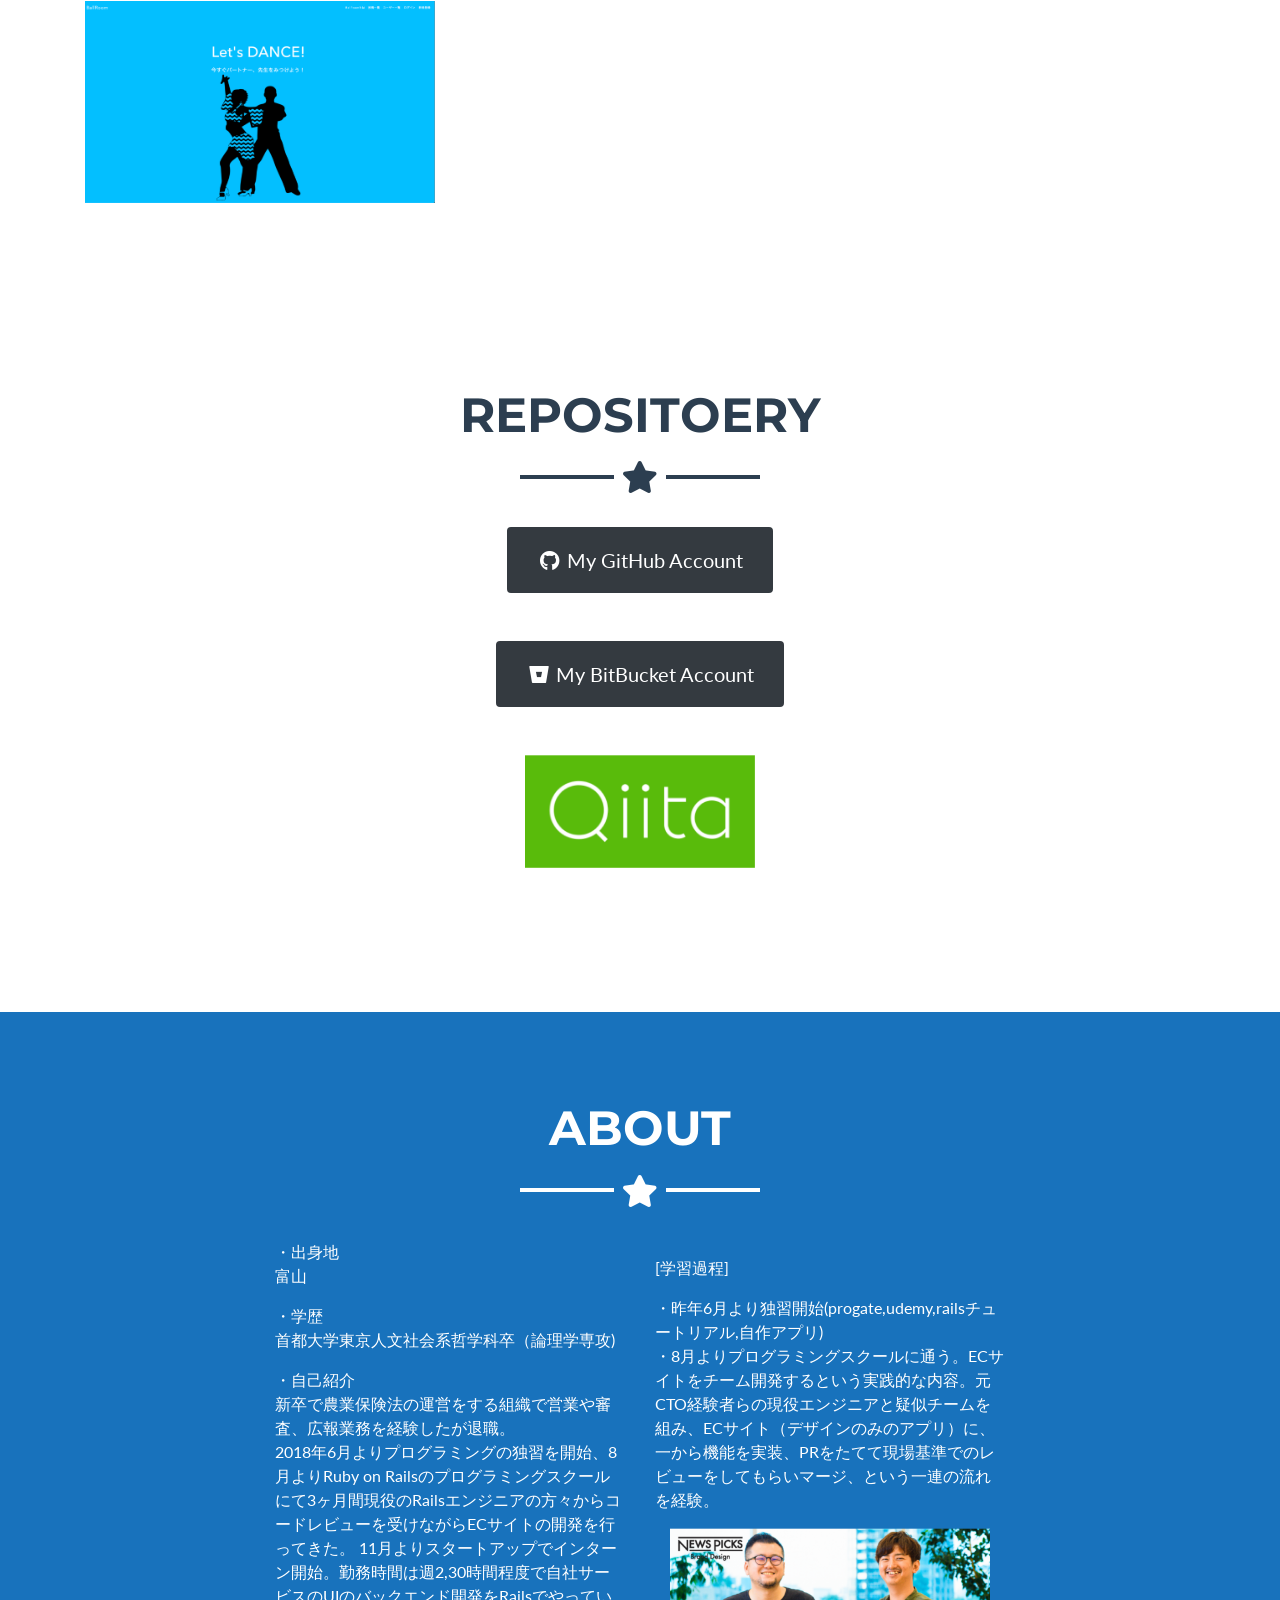
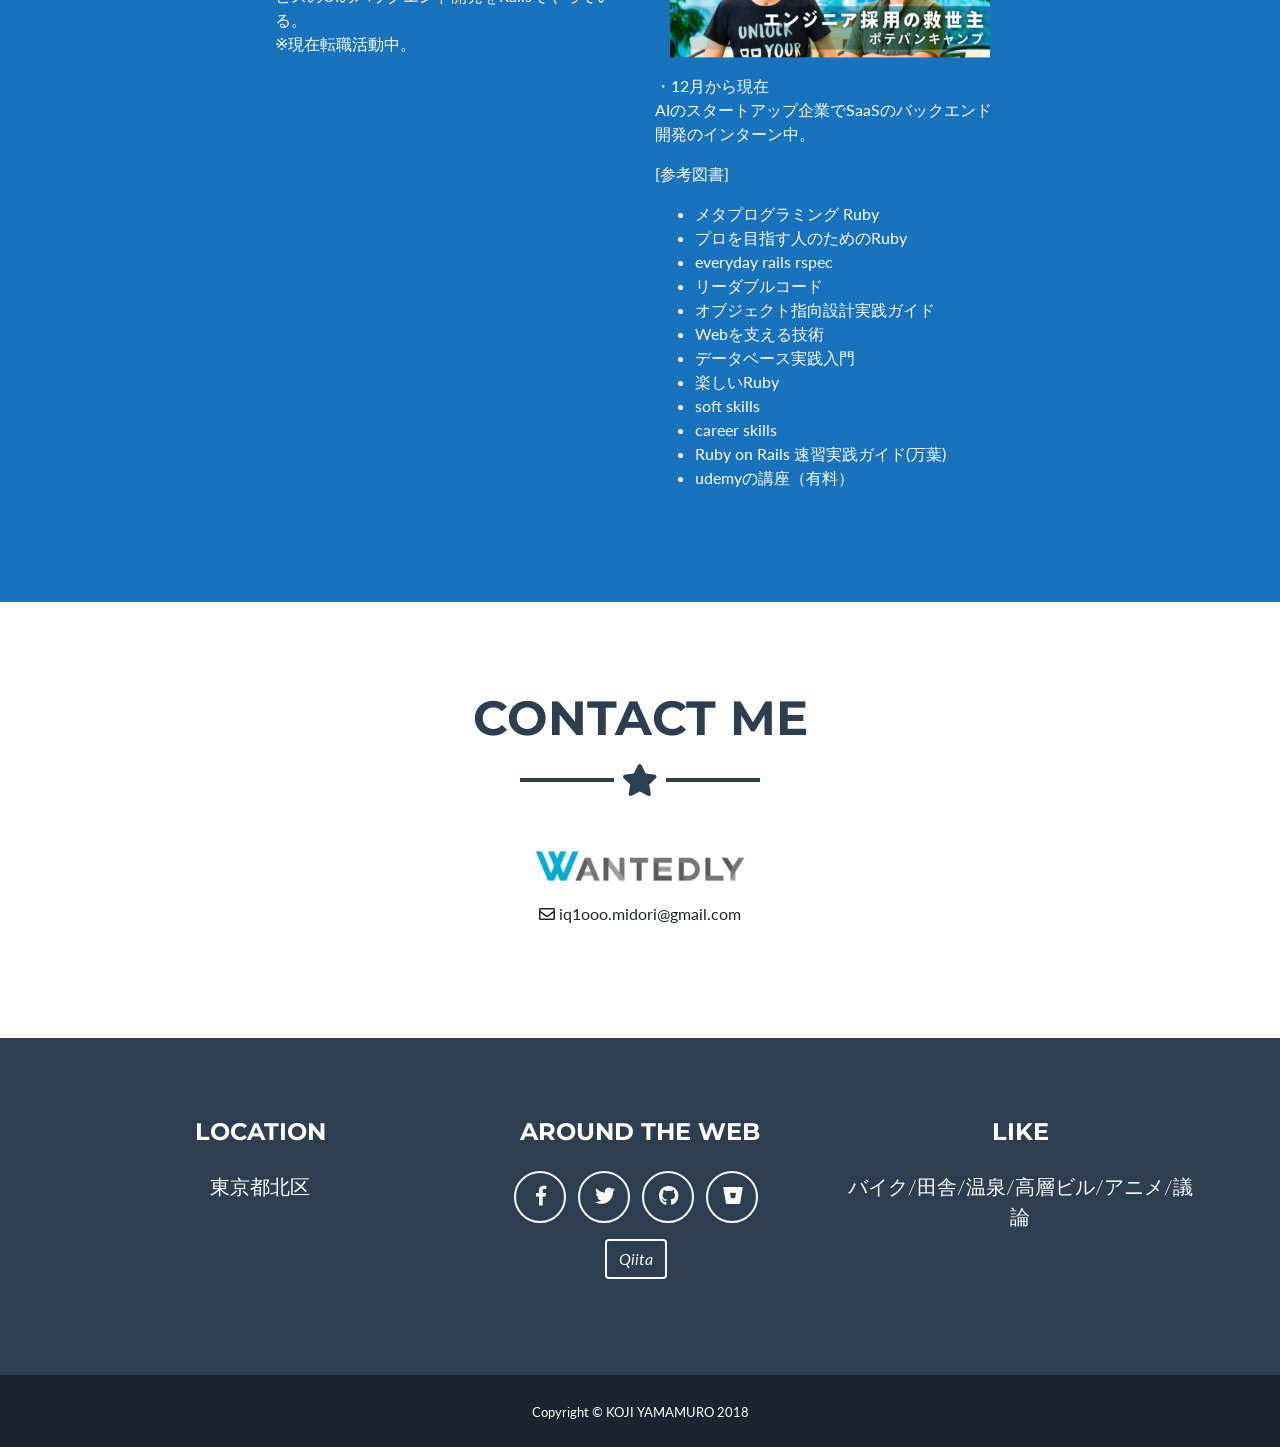
==== commit fca99241: "udemyを追加" ====
--- a/index.html
+++ b/index.html
@@ -160,7 +160,7 @@
             </p>
           </div>
           <div class="col-lg-4 mr-auto">
-            <p>[転職理由]</p>
+
             <p>
             </p>
             <p>[学習過程]</p>
@@ -187,6 +187,7 @@
                 <li>soft skills</li>
                 <li>career skills</li>
                 <li>Ruby on Rails 速習実践ガイド(万葉)</li>
+                <li>udemyの講座（有料）</li>
               </ul>
             </p>
           </div>
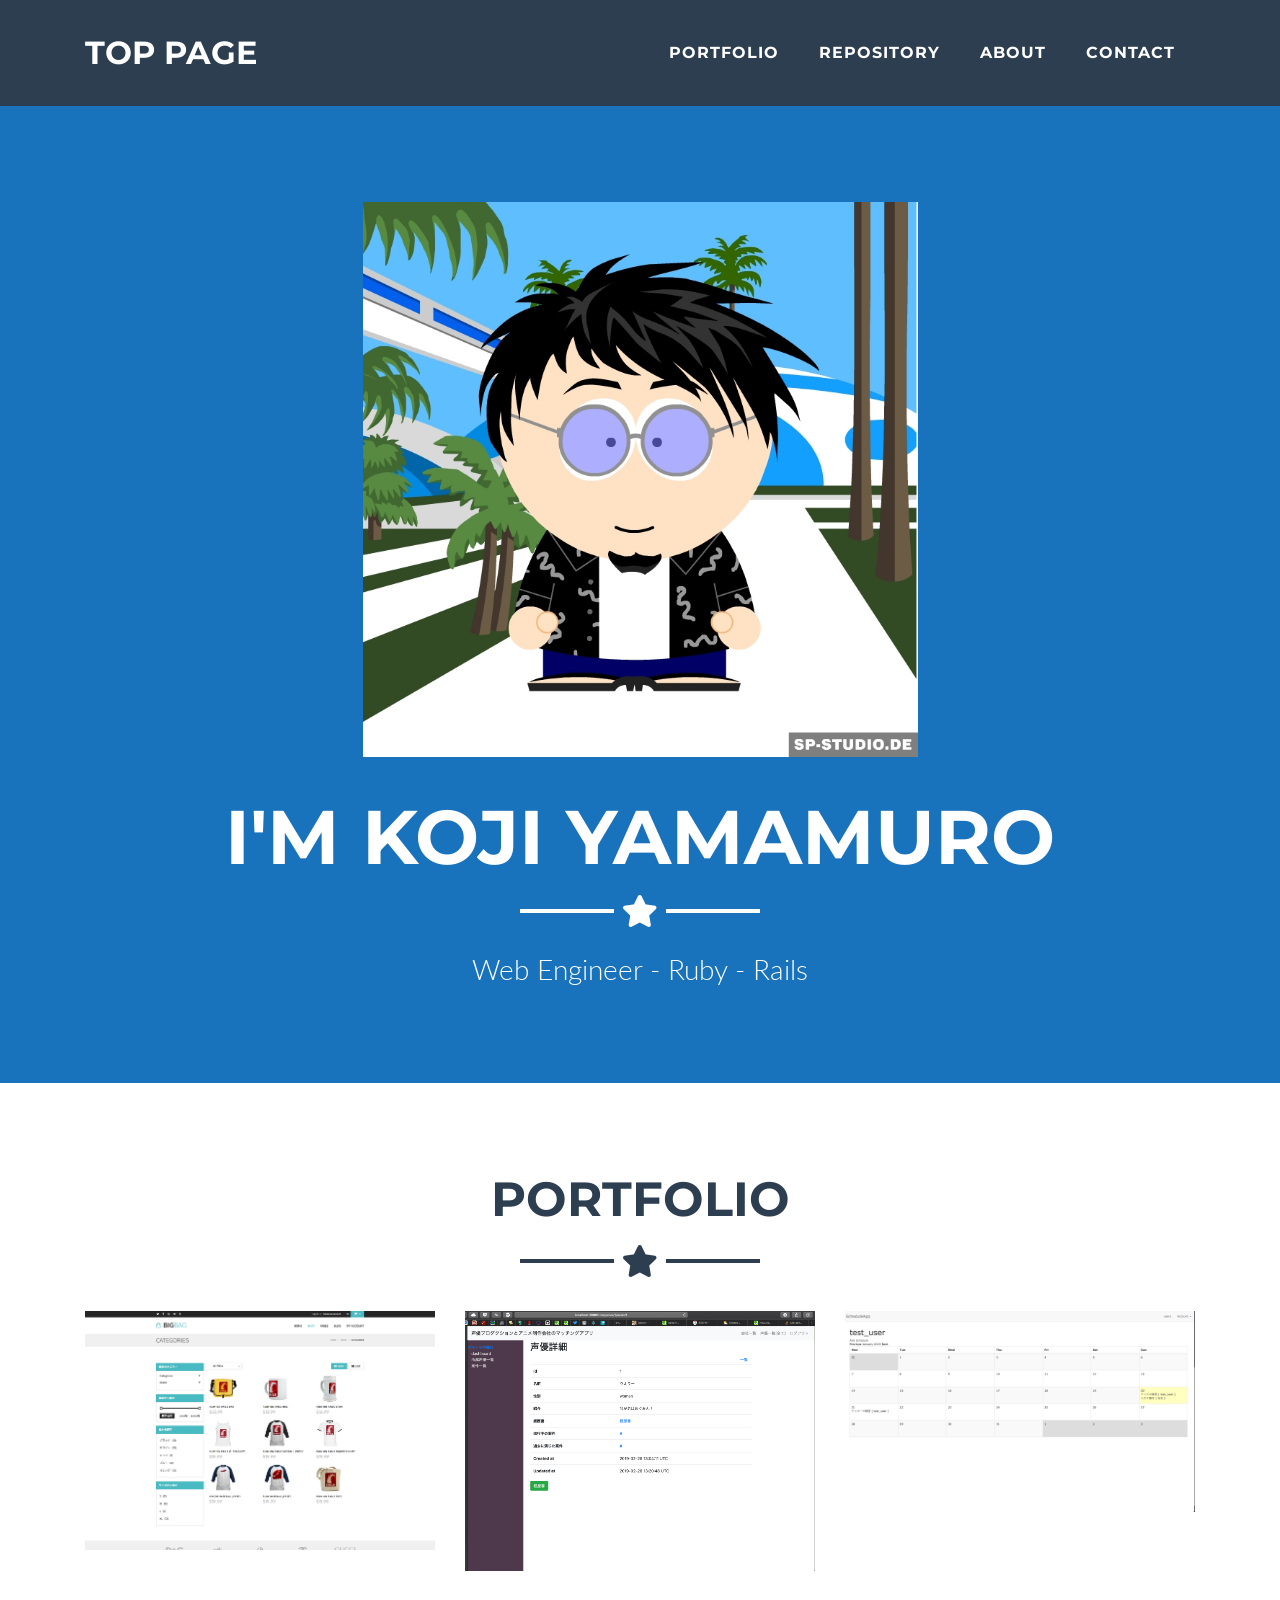
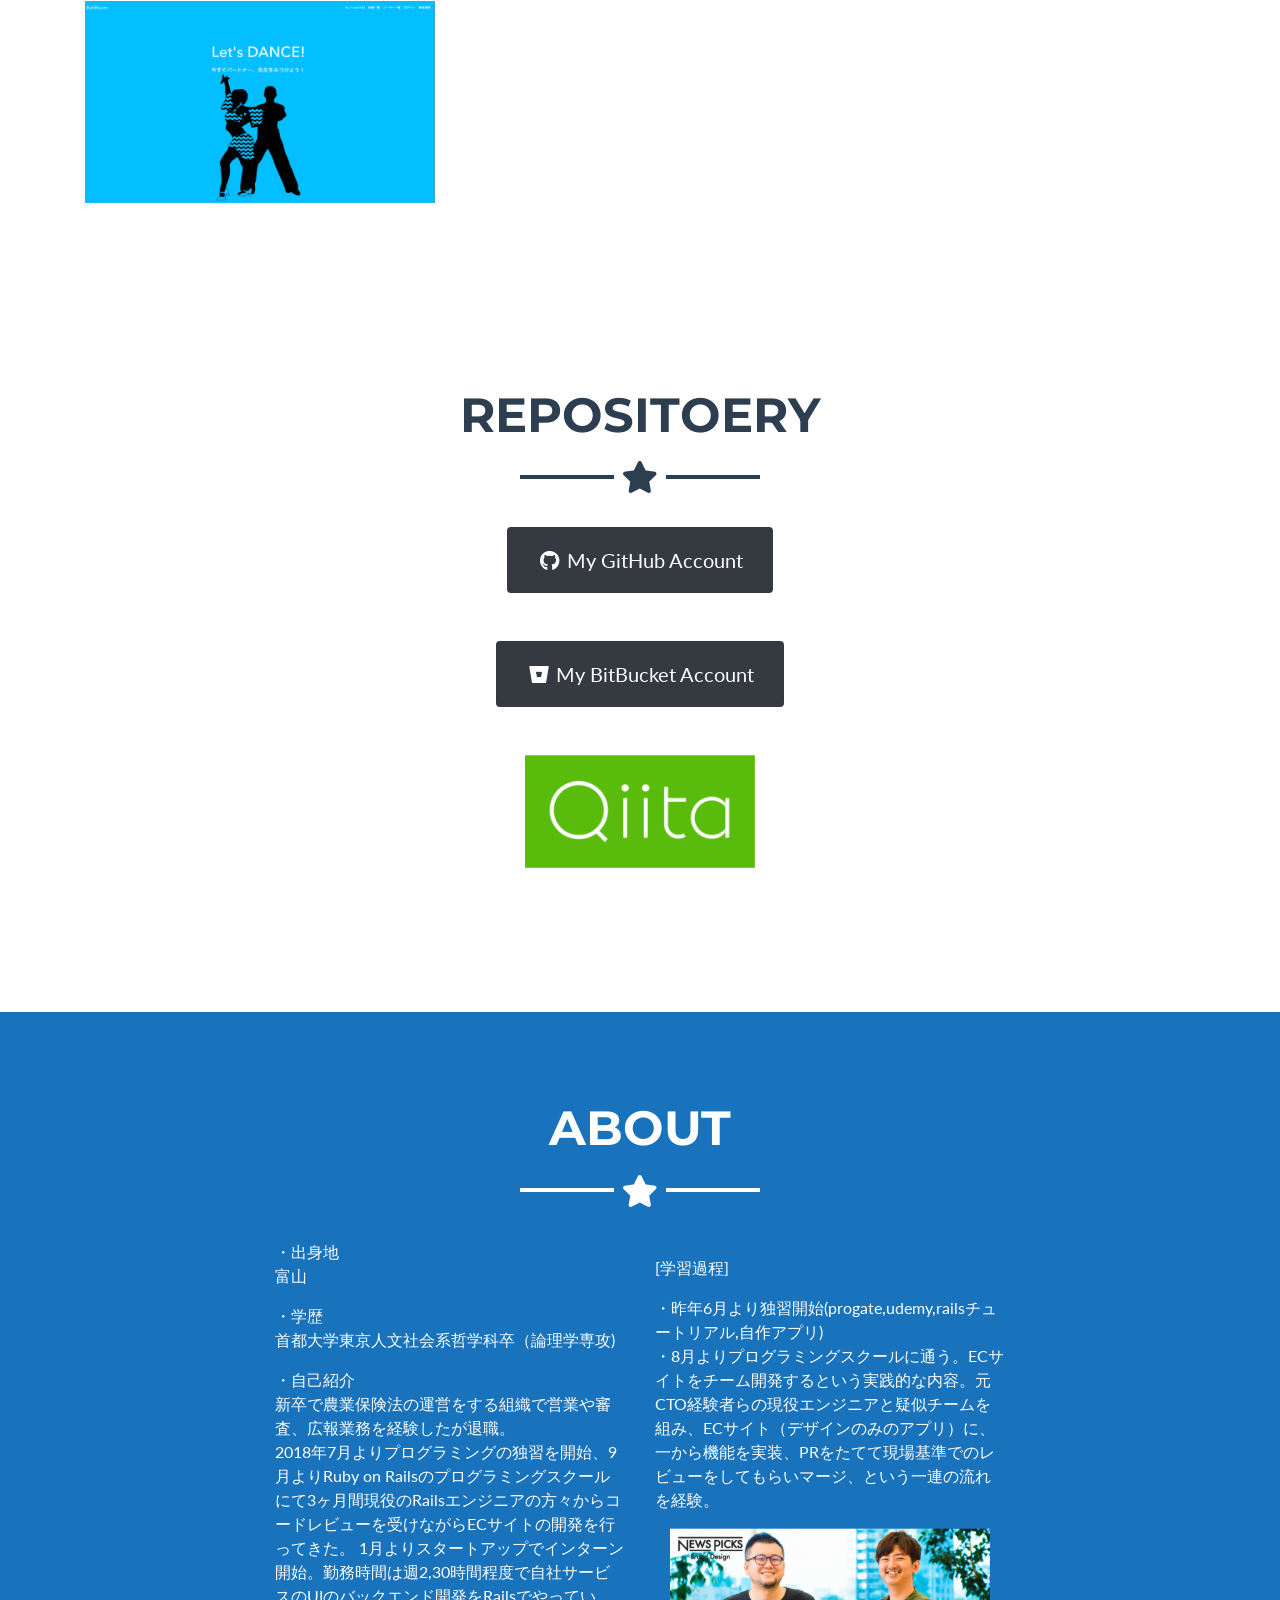
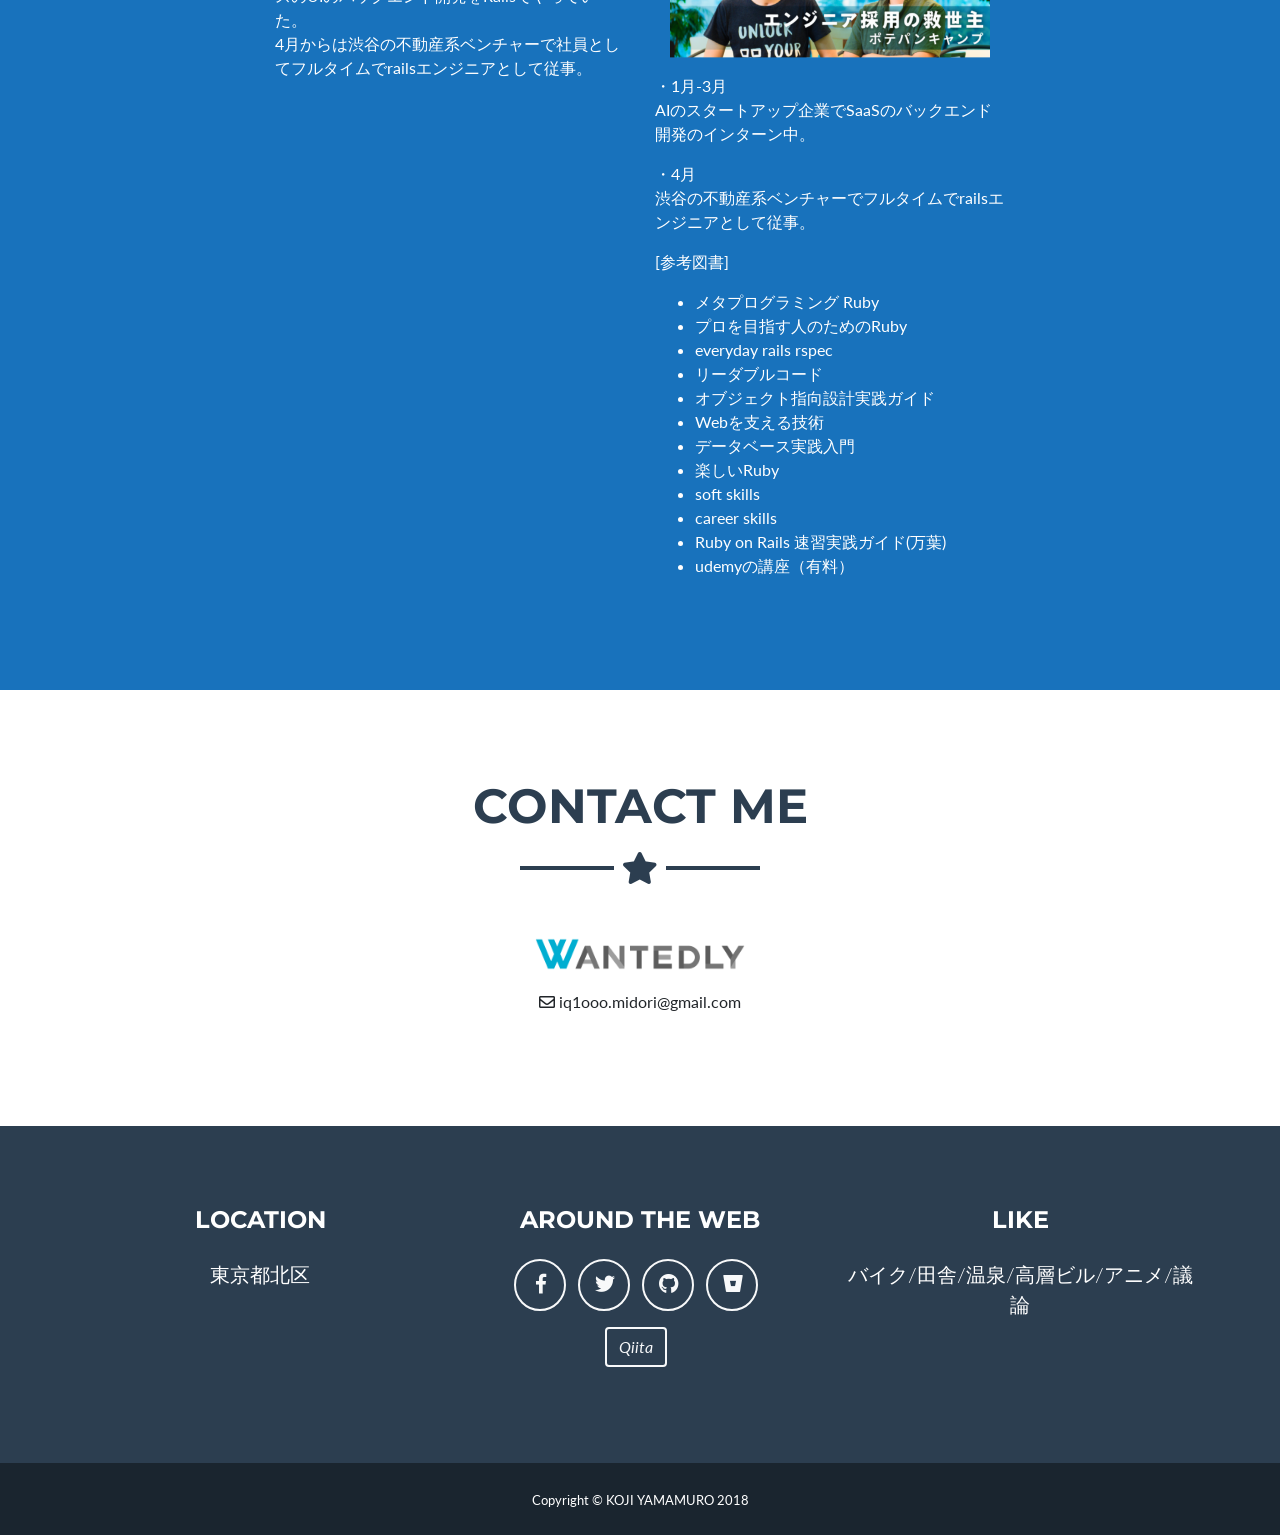
==== commit e68f01af: "４月以降追加" ====
--- a/index.html
+++ b/index.html
@@ -154,9 +154,9 @@
             <p>・出身地<br>富山</p>
             <p>・学歴<br>首都大学東京人文社会系哲学科卒（論理学専攻)</p>
             <p>・自己紹介<br>新卒で農業保険法の運営をする組織で営業や審査、広報業務を経験したが退職。<br>
-              2018年6月よりプログラミングの独習を開始、8月よりRuby on Railsのプログラミングスクールにて3ヶ月間現役のRailsエンジニアの方々からコードレビューを受けながらECサイトの開発を行ってきた。
-              11月よりスタートアップでインターン開始。勤務時間は週2,30時間程度で自社サービスのUIのバックエンド開発をRailsでやっている。<br>
-              ※現在転職活動中。
+              2018年7月よりプログラミングの独習を開始、9月よりRuby on Railsのプログラミングスクールにて3ヶ月間現役のRailsエンジニアの方々からコードレビューを受けながらECサイトの開発を行ってきた。
+              1月よりスタートアップでインターン開始。勤務時間は週2,30時間程度で自社サービスのUIのバックエンド開発をRailsでやっていた。<br>
+              4月からは渋谷の不動産系ベンチャーで社員としてフルタイムでrailsエンジニアとして従事。
             </p>
           </div>
           <div class="col-lg-4 mr-auto">
@@ -171,8 +171,11 @@
                 <img class="img-fluid col-lg-12 col-md-6 col-ms-4 col-xs-8 auto" src="img/potepan_1.png">
               </a>
             </p>
-            ・12月から現在<br>AIのスタートアップ企業でSaaSのバックエンド開発のインターン中。
-
+            ・1月-3月<br>AIのスタートアップ企業でSaaSのバックエンド開発のインターン中。
+
+            </p>
+            <p>
+            ・4月<br>渋谷の不動産系ベンチャーでフルタイムでrailsエンジニアとして従事。
             </p>
             <p>[参考図書]</p>
               <ul>
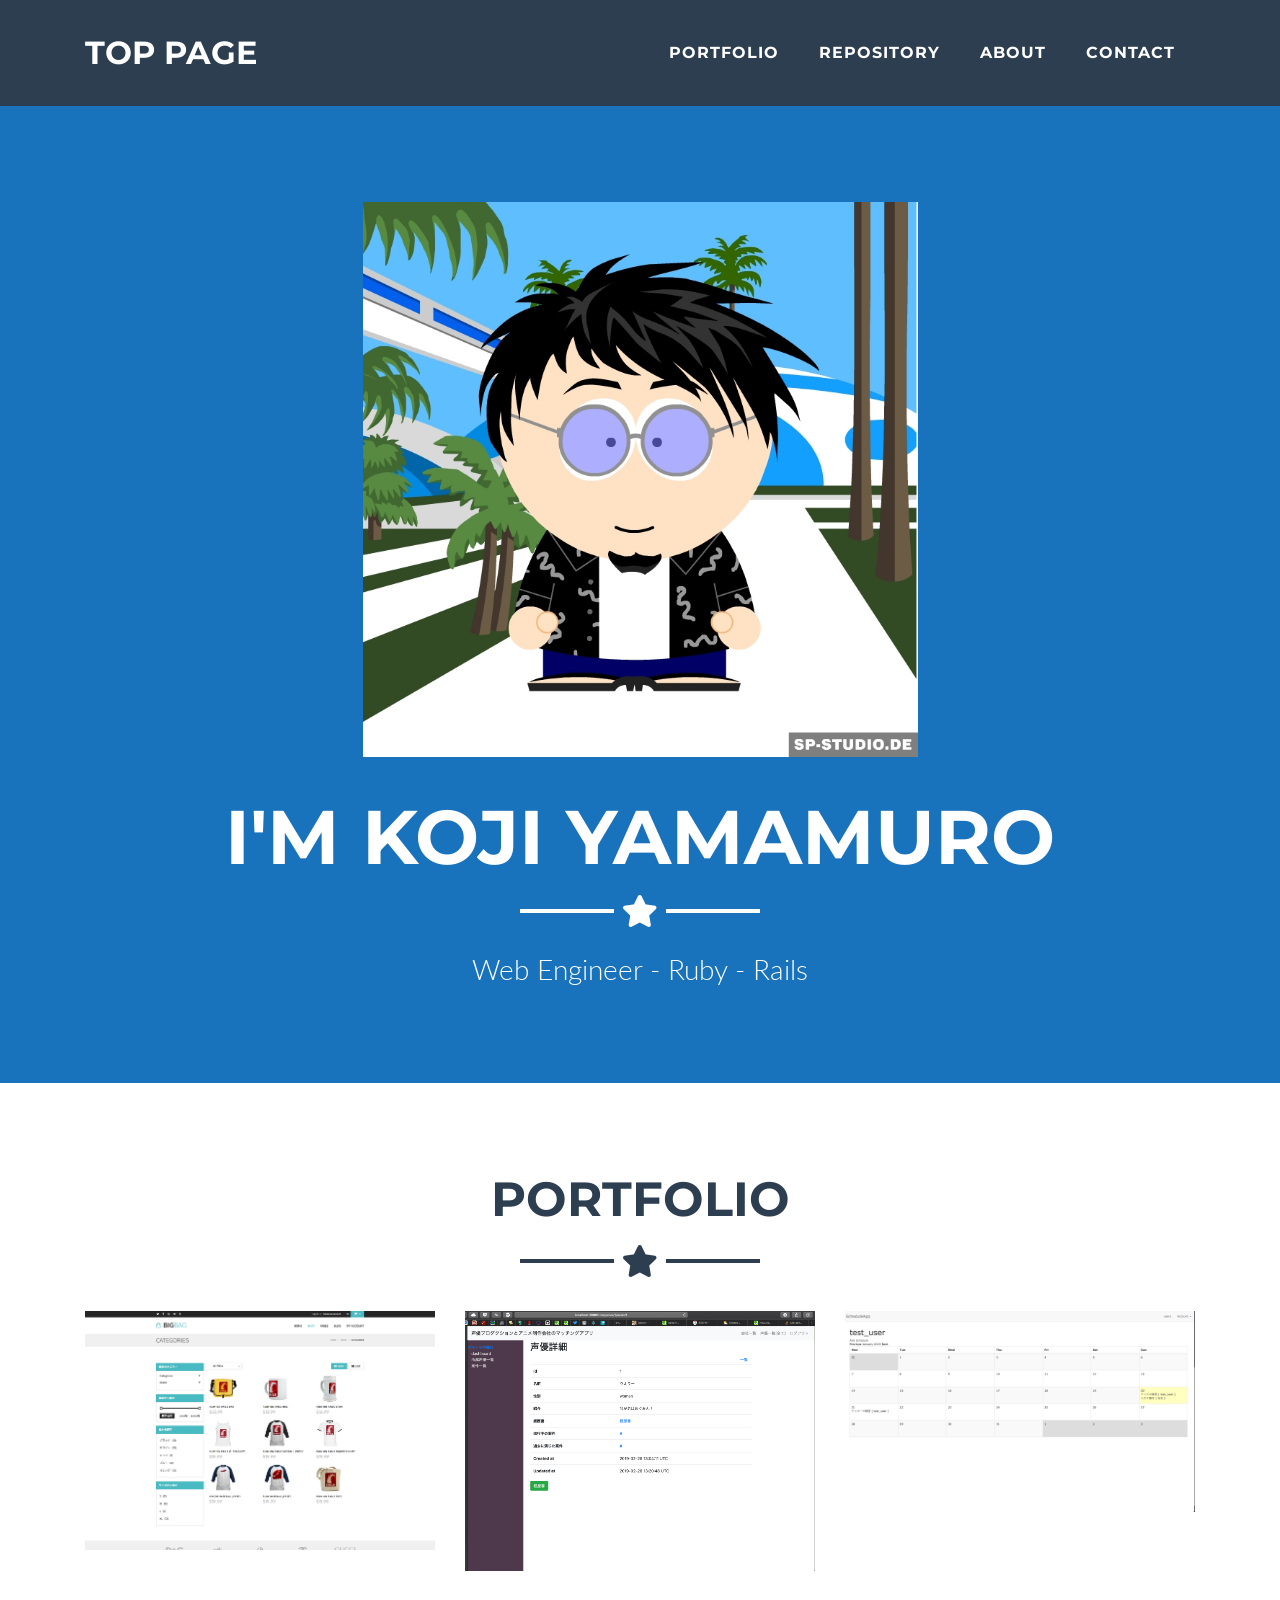
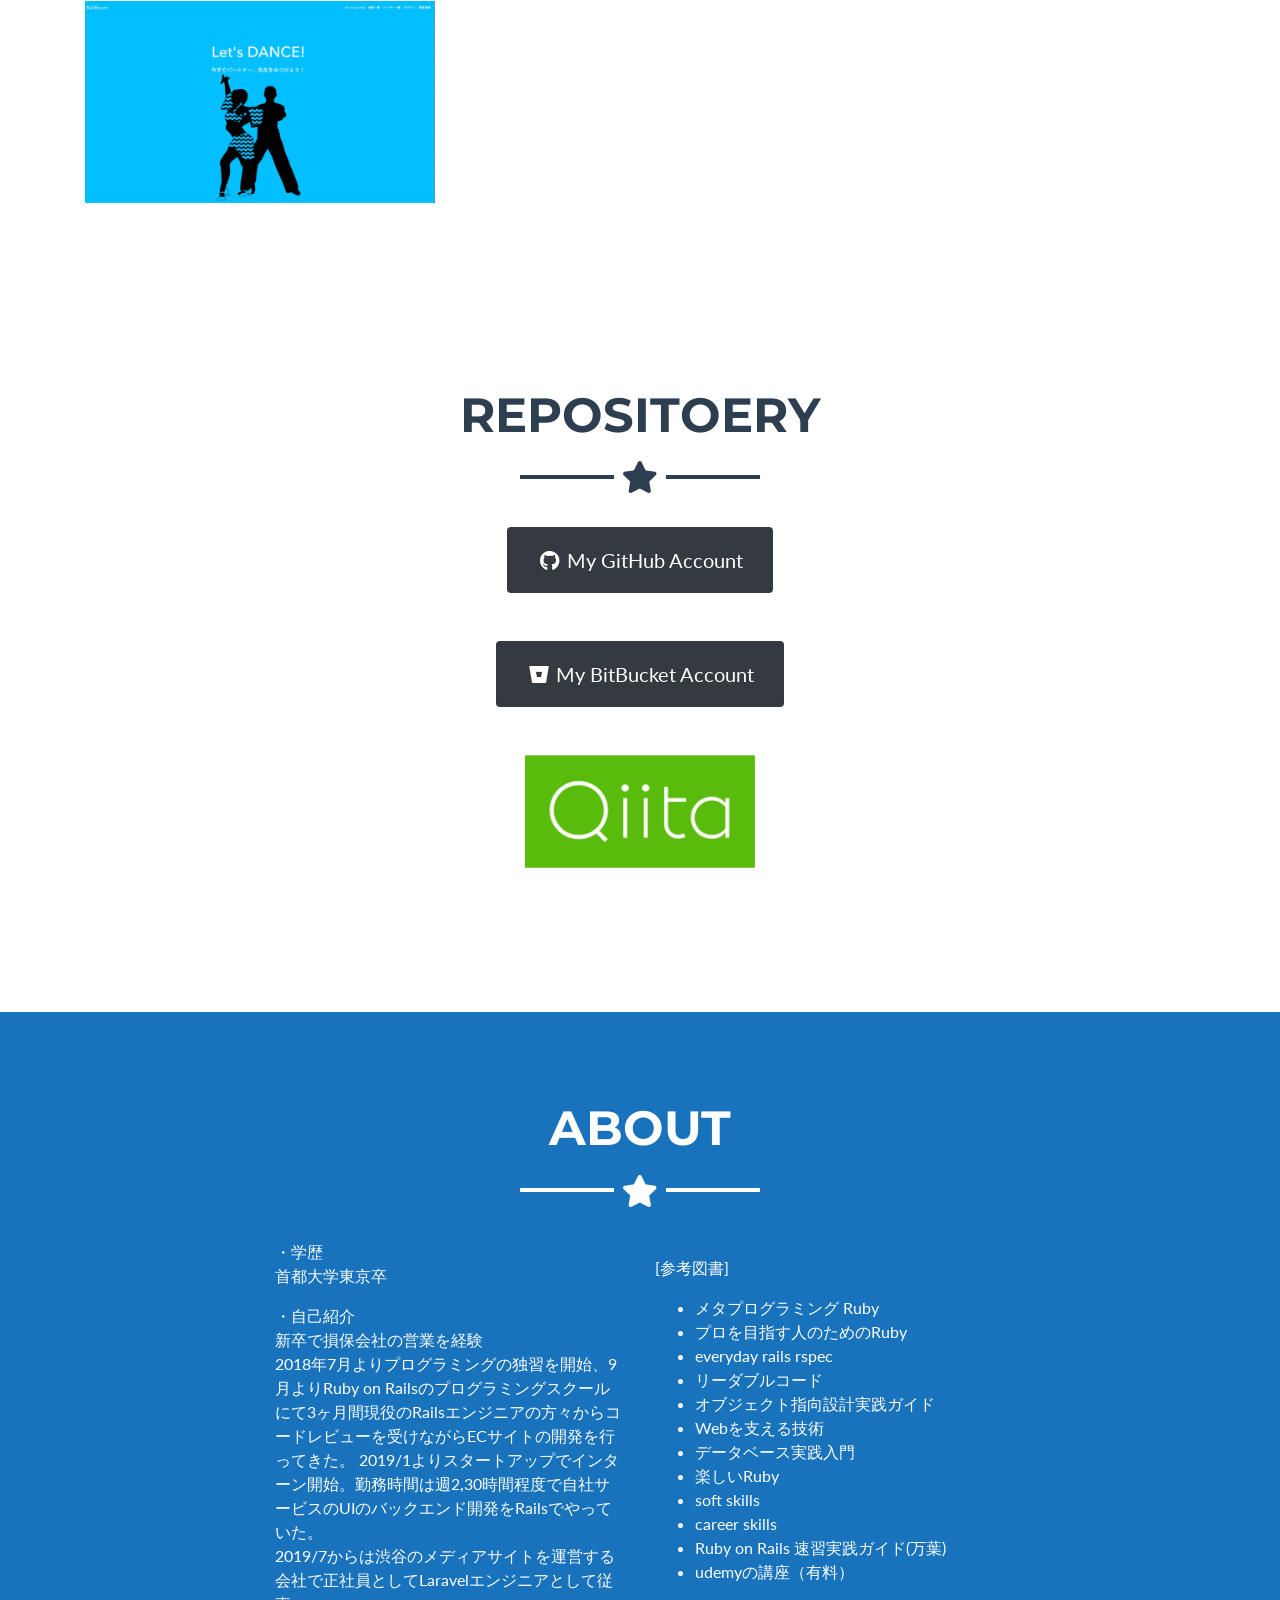
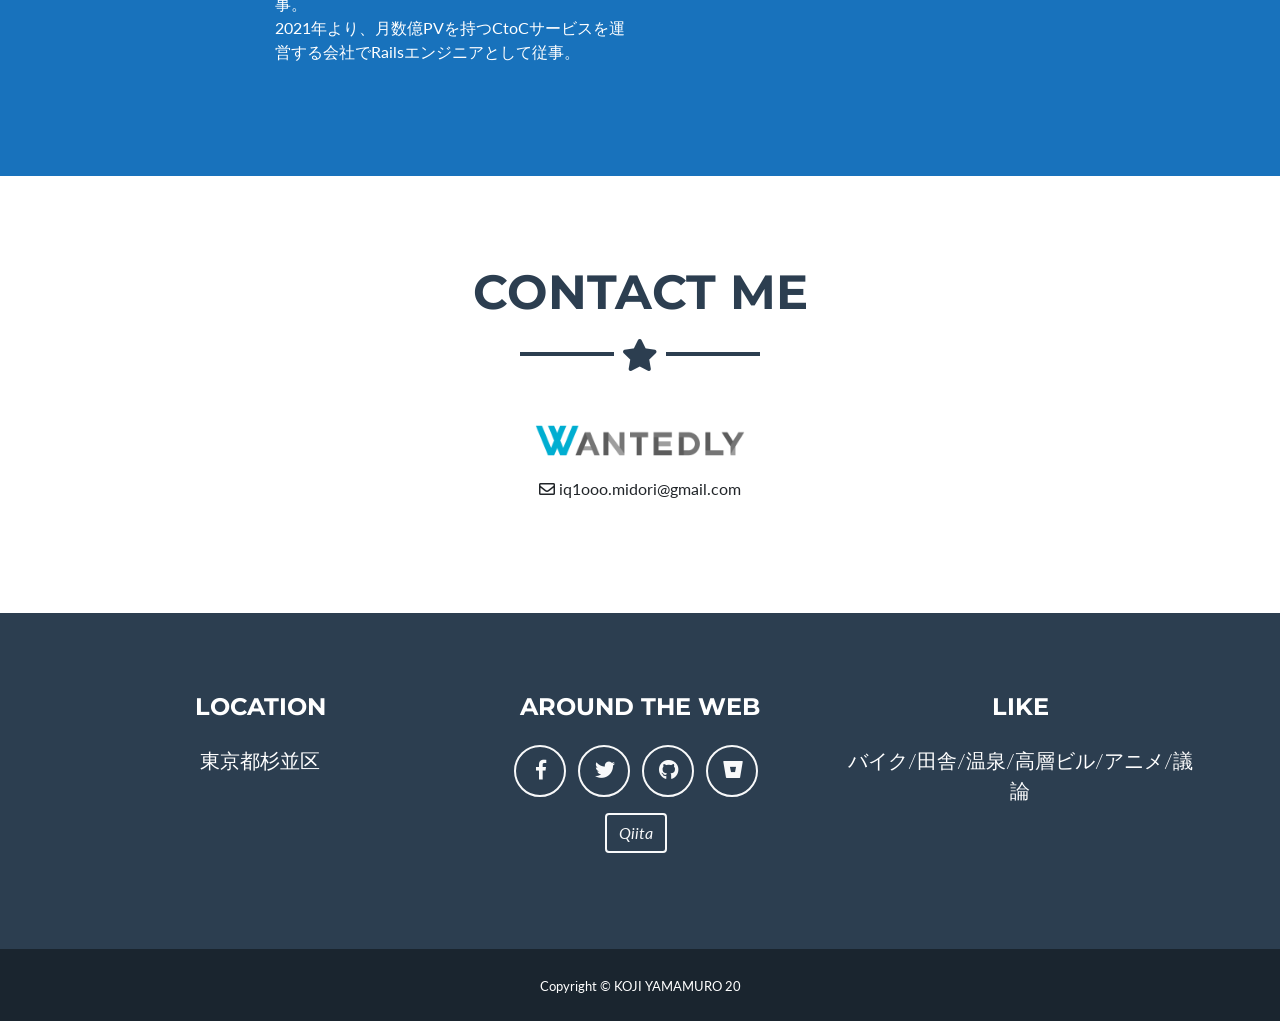
==== commit 1c87aae6: "2021/5/29修正" ====
--- a/index.html
+++ b/index.html
@@ -151,31 +151,17 @@
         <hr class="star-light mb-5">
         <div class="row">
           <div class="col-lg-4 ml-auto">
-            <p>・出身地<br>富山</p>
-            <p>・学歴<br>首都大学東京人文社会系哲学科卒（論理学専攻)</p>
-            <p>・自己紹介<br>新卒で農業保険法の運営をする組織で営業や審査、広報業務を経験したが退職。<br>
+            <p>・学歴<br>首都大学東京卒</p>
+            <p>・自己紹介<br>新卒で損保会社の営業を経験<br>
               2018年7月よりプログラミングの独習を開始、9月よりRuby on Railsのプログラミングスクールにて3ヶ月間現役のRailsエンジニアの方々からコードレビューを受けながらECサイトの開発を行ってきた。
-              1月よりスタートアップでインターン開始。勤務時間は週2,30時間程度で自社サービスのUIのバックエンド開発をRailsでやっていた。<br>
-              4月からは渋谷の不動産系ベンチャーで社員としてフルタイムでrailsエンジニアとして従事。
+              2019/1よりスタートアップでインターン開始。勤務時間は週2,30時間程度で自社サービスのUIのバックエンド開発をRailsでやっていた。<br>
+              2019/7からは渋谷のメディアサイトを運営する会社で正社員としてLaravelエンジニアとして従事。<br>
+              2021年より、月数億PVを持つCtoCサービスを運営する会社でRailsエンジニアとして従事。
             </p>
           </div>
           <div class="col-lg-4 mr-auto">
 
             <p>
-            </p>
-            <p>[学習過程]</p>
-            <p>・昨年6月より独習開始(progate,udemy,railsチュートリアル,自作アプリ)<br>・8月よりプログラミングスクールに通う。ECサイトをチーム開発するという実践的な内容。元CTO経験者らの現役エンジニアと疑似チームを組み、ECサイト（デザインのみのアプリ）に、一から機能を実装、PRをたてて現場基準でのレビューをしてもらいマージ、という一連の流れを経験。
-            <p>
-            <p>
-              <a class="" href="https://newspicks.com/news/3260032/body/">
-                <img class="img-fluid col-lg-12 col-md-6 col-ms-4 col-xs-8 auto" src="img/potepan_1.png">
-              </a>
-            </p>
-            ・1月-3月<br>AIのスタートアップ企業でSaaSのバックエンド開発のインターン中。
-
-            </p>
-            <p>
-            ・4月<br>渋谷の不動産系ベンチャーでフルタイムでrailsエンジニアとして従事。
             </p>
             <p>[参考図書]</p>
               <ul>
@@ -228,7 +214,7 @@
         <div class="row">
           <div class="col-md-4 mb-5 mb-lg-0">
             <h4 class="text-uppercase mb-4">Location</h4>
-            <p class="lead mb-0">東京都北区</p>
+            <p class="lead mb-0">東京都杉並区</p>
           </div>
           <div class="col-md-4 mb-5 mb-lg-0">
             <h4 class="text-uppercase mb-4">Around the Web</h4>
@@ -272,7 +258,7 @@
 
     <div class="copyright py-4 text-center text-white">
       <div class="container">
-        <small>Copyright &copy; KOJI YAMAMURO 2018</small>
+        <small>Copyright &copy; KOJI YAMAMURO 20</small>
       </div>
     </div>
 
